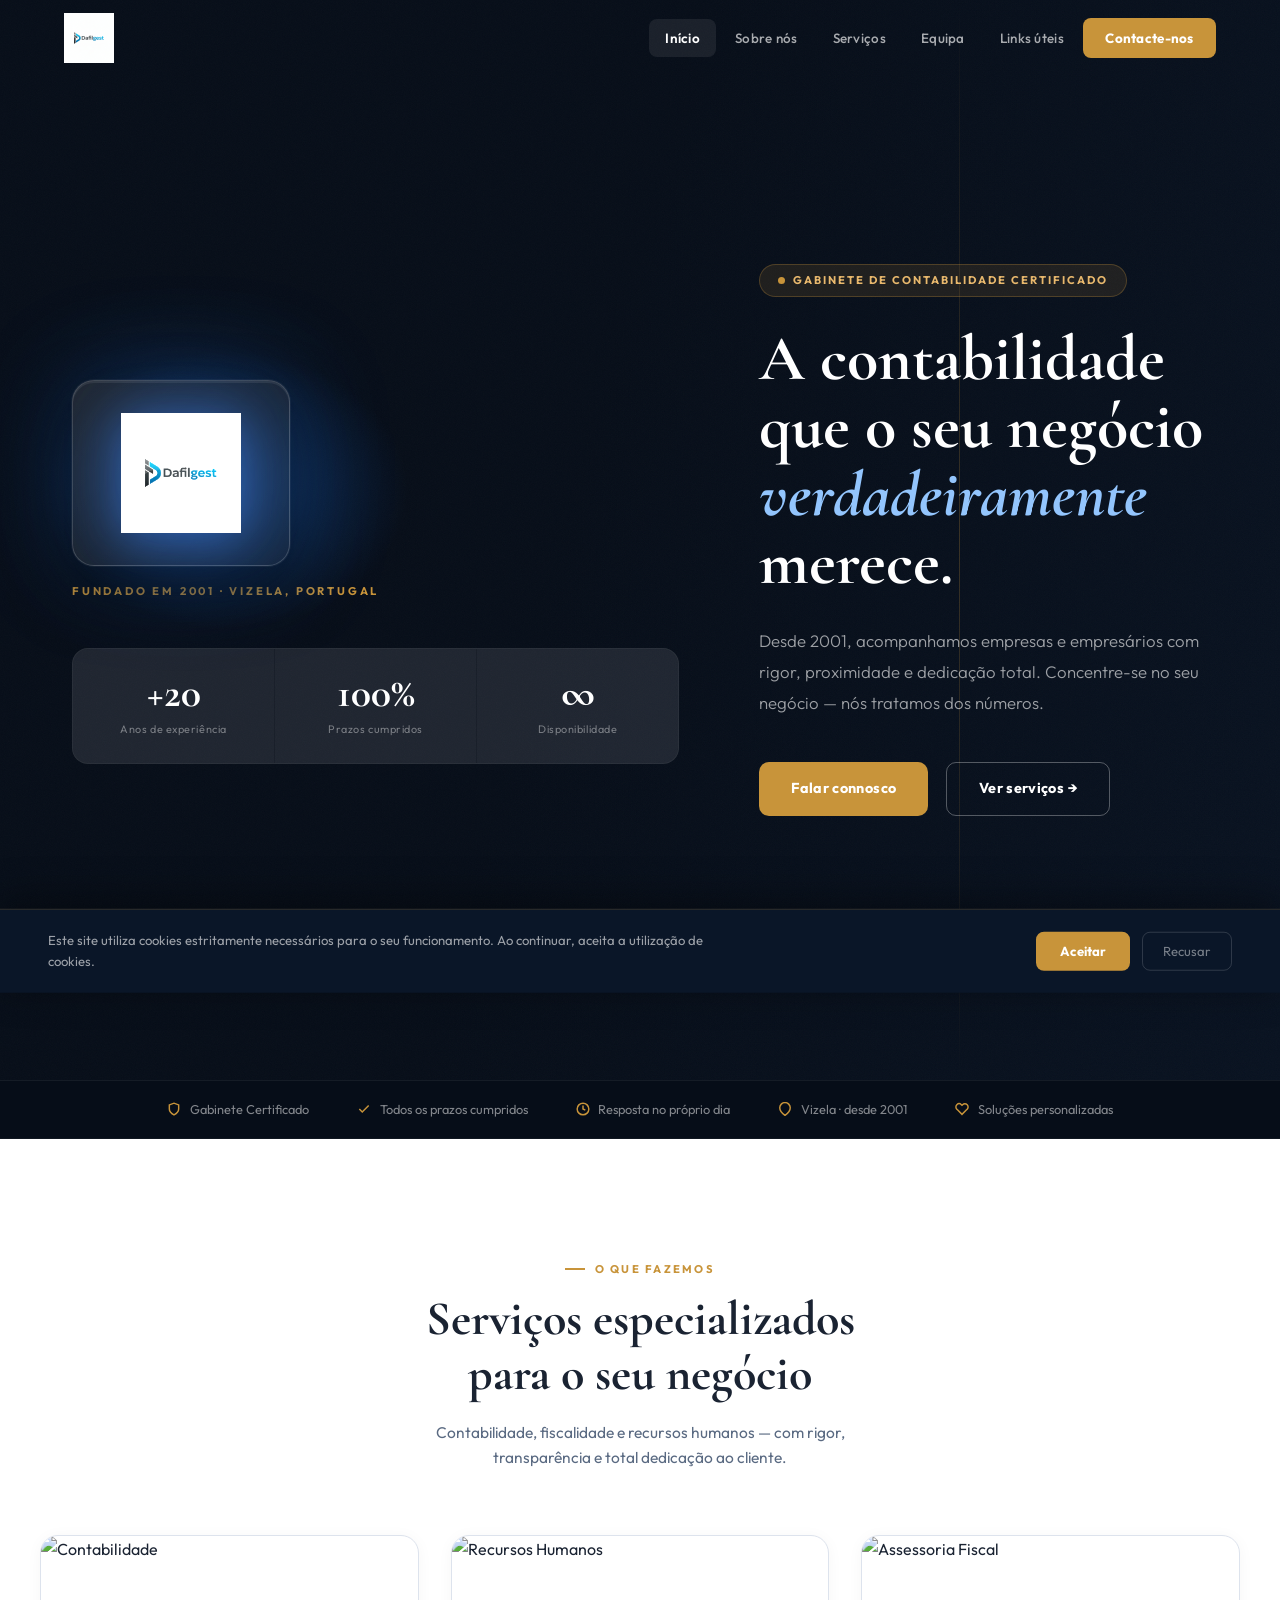
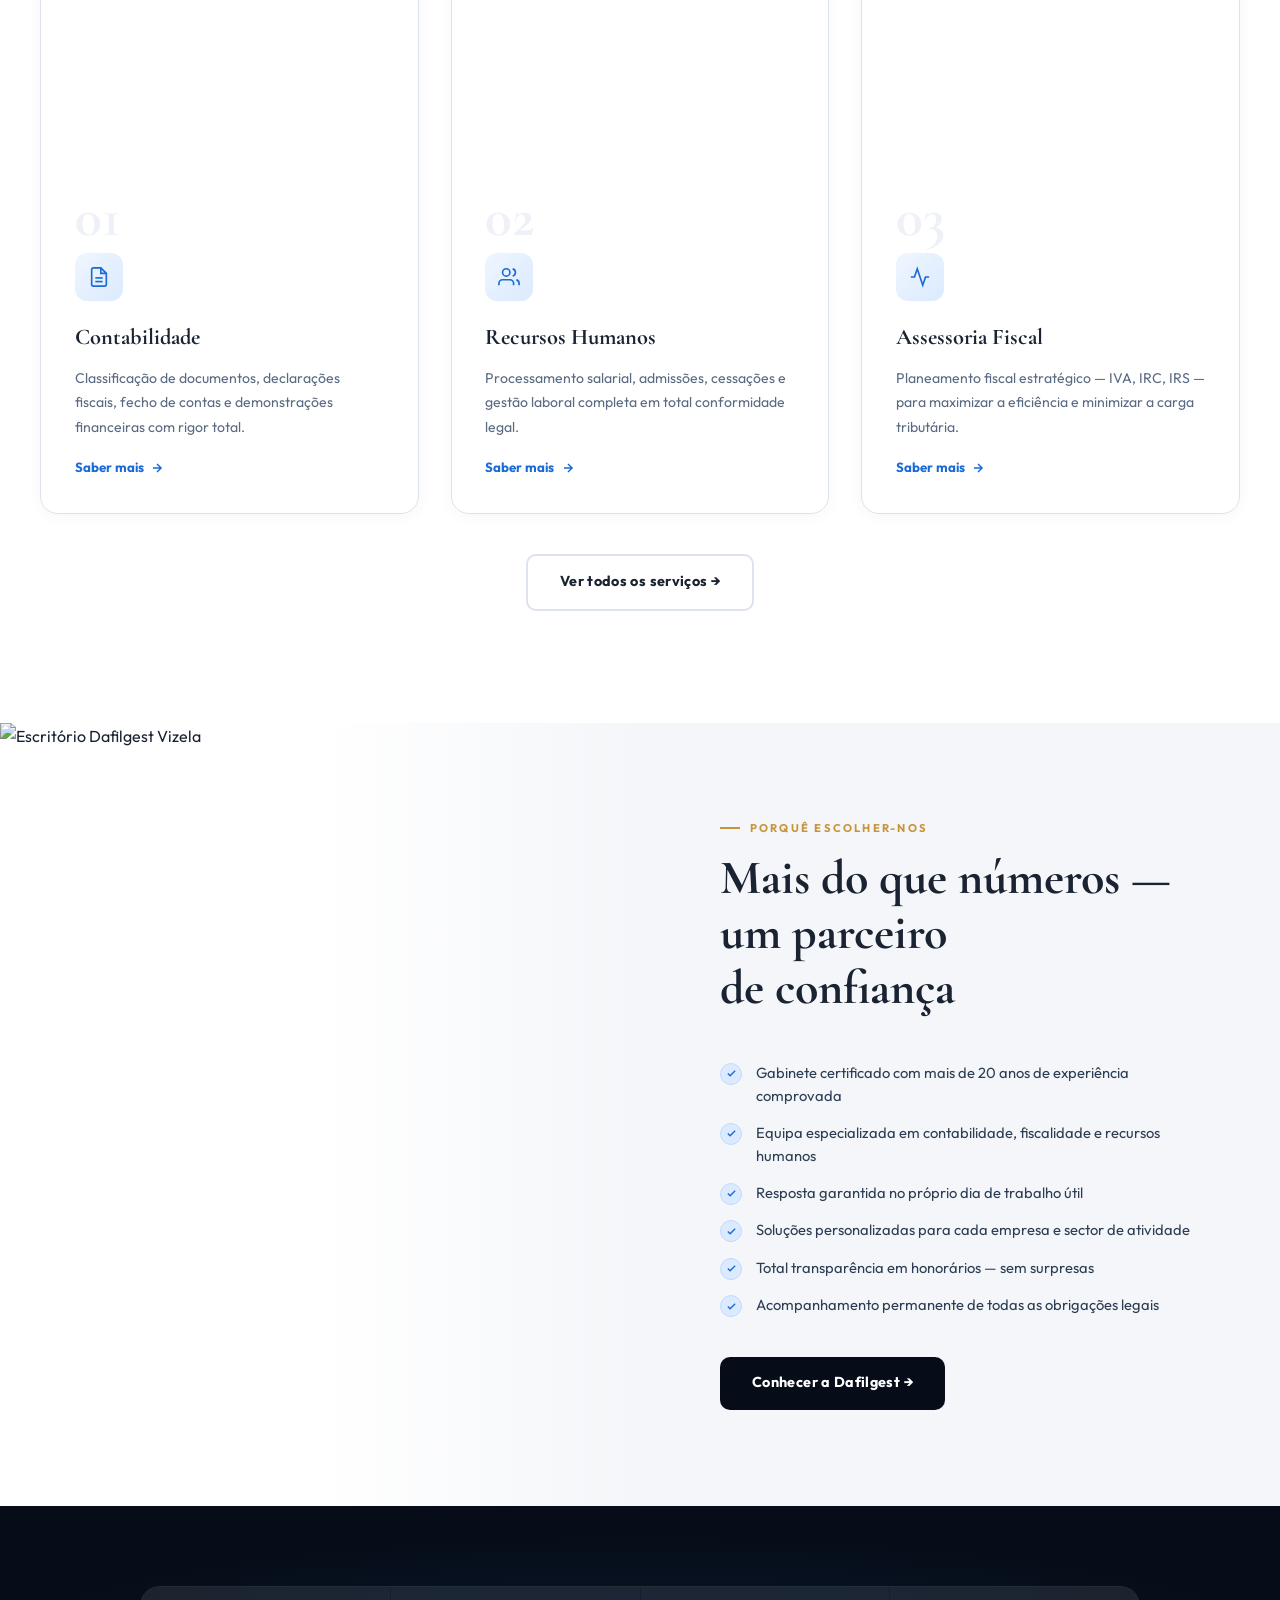
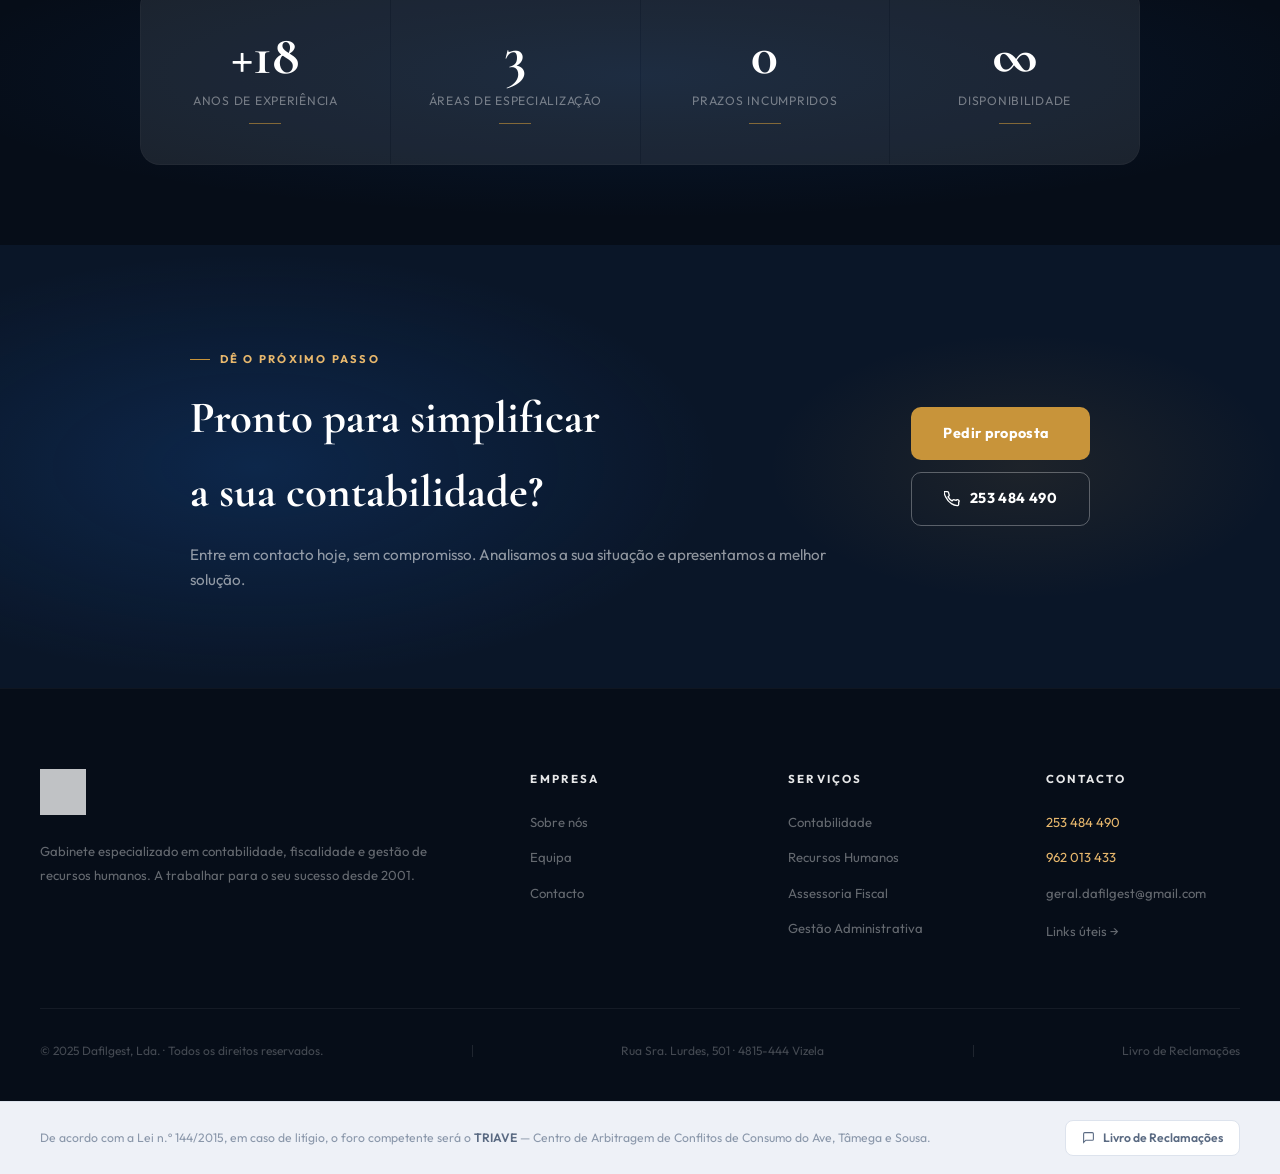
==== index.html @ 74a95c30 "Add files via upload" ====
<!DOCTYPE html>
<html lang="pt">
<head>
  <meta charset="UTF-8"><meta name="viewport" content="width=device-width,initial-scale=1"><title>Dafilgest — Contabilidade & Gestão · Vizela</title><link rel="preconnect" href="https://fonts.googleapis.com"><link href="https://fonts.googleapis.com/css2?family=Cormorant+Garamond:ital,wght@0,500;0,600;0,700;1,500;1,600&family=Outfit:wght@300;400;500;600;700&display=swap" rel="stylesheet"><link rel="stylesheet" href="shared.css">
  <style>
  /* ── HERO FULLSCREEN ── */
  .hero {
    min-height: 100vh;
    position: relative;
    display: flex;
    align-items: center;
    overflow: hidden;
  }
  .hero-bg {
    position: absolute; inset: 0;
    background: url('https://images.unsplash.com/photo-1554224154-26032ffc0d07?w=1600&q=90&fit=crop') center/cover no-repeat;
    transform: scale(1.06);
    animation: bgZoom 20s ease-in-out infinite alternate;
  }
  @keyframes bgZoom { from { transform: scale(1.06); } to { transform: scale(1); } }
  .hero-overlay {
    position: absolute; inset: 0;
    background:
      linear-gradient(105deg, rgba(6,13,24,.97) 0%, rgba(6,13,24,.85) 45%, rgba(10,22,40,.5) 100%);
  }
  .hero-grain {
    position: absolute; inset: 0; opacity: .03;
    background-image: url("data:image/svg+xml,%3Csvg viewBox='0 0 256 256' xmlns='http://www.w3.org/2000/svg'%3E%3Cfilter id='n'%3E%3CfeTurbulence type='fractalNoise' baseFrequency='0.9' numOctaves='4' stitchTiles='stitch'/%3E%3C/filter%3E%3Crect width='100%25' height='100%25' filter='url(%23n)'/%3E%3C/svg%3E");
    background-size: 200px;
    pointer-events: none;
  }
  /* Linha dourada diagonal decorativa */
  .hero-deco {
    position: absolute;
    top: 0; right: 25%;
    width: 1px; height: 100%;
    background: linear-gradient(to bottom, transparent, rgba(200,148,58,.25), transparent);
    pointer-events: none;
  }
  .hero-inner {
    position: relative; z-index: 2;
    max-width: 1200px; margin: 0 auto; width: 100%;
    padding: 10rem 2rem 6rem;
    display: grid; grid-template-columns: 1.15fr 0.85fr; gap: 5rem; align-items: center;
  }
  /* ── LOGO HERO — destaque total ── */
  .logo-stage {
    margin-bottom: 3rem;
    position: relative; display: inline-block;
  }
  .logo-glow {
    position: absolute; inset: -30px;
    background: radial-gradient(ellipse, rgba(26,107,214,.35) 0%, transparent 70%);
    pointer-events: none;
    animation: glowPulse 4s ease-in-out infinite;
  }
  @keyframes glowPulse {
    0%,100% { opacity: .7; transform: scale(1); }
    50% { opacity: 1; transform: scale(1.05); }
  }
  .logo-frame {
    position: relative; z-index: 1;
    display: inline-flex; align-items: center; justify-content: center;
    background: linear-gradient(135deg, rgba(255,255,255,.1), rgba(255,255,255,.04));
    border: 1px solid rgba(255,255,255,.18);
    border-radius: 22px;
    padding: 2rem 3rem;
    backdrop-filter: blur(16px);
    box-shadow:
      0 2px 0 rgba(255,255,255,.08) inset,
      0 0 0 1px rgba(255,255,255,.05),
      0 24px 60px rgba(0,0,0,.5),
      0 0 100px rgba(26,107,214,.3);
    transition: transform .5s ease, box-shadow .5s ease;
  }
  .logo-frame:hover {
    transform: translateY(-5px) scale(1.02);
    box-shadow:
      0 2px 0 rgba(255,255,255,.12) inset,
      0 32px 80px rgba(0,0,0,.6),
      0 0 140px rgba(26,107,214,.45);
  }
  .logo-frame img {
    height: 120px; width: auto; display: block;
    filter: drop-shadow(0 6px 24px rgba(59,130,246,.5)) drop-shadow(0 0 60px rgba(59,130,246,.25)) brightness(1.05);
  }
  .hero-year {
    display: block; font-size: .7rem; font-weight: 700; letter-spacing: .25em;
    text-transform: uppercase; color: var(--gold); margin-top: 1rem; text-align: center;
  }
  /* ── TEXTO HERO ── */
  .hero-tag {
    display: inline-flex; align-items: center; gap: .5rem;
    background: rgba(200,148,58,.12); border: 1px solid rgba(200,148,58,.28);
    padding: .4rem 1.1rem; border-radius: 50px; margin-bottom: 1.75rem;
    font-size: .7rem; font-weight: 700; letter-spacing: .18em; text-transform: uppercase;
    color: var(--gold-lt);
  }
  .hero-tag::before { content:''; width:7px; height:7px; border-radius:50%; background:var(--gold); animation: dot 2.5s ease-in-out infinite; }
  @keyframes dot { 0%,100%{opacity:1;transform:scale(1)} 50%{opacity:.3;transform:scale(.7)} }
  .hero h1 {
    font-family: 'Cormorant Garamond', serif;
    font-size: clamp(2.8rem, 5vw, 4.8rem);
    font-weight: 700; line-height: 1.06;
    color: #fff; margin-bottom: 1.75rem;
  }
  .hero h1 em { font-style: italic; color: #93c5fd; }
  .hero-p {
    color: rgba(255,255,255,.6); font-size: 1.05rem;
    line-height: 1.85; max-width: 460px;
    margin-bottom: 2.75rem; font-weight: 300;
  }
  .hero-btns { display: flex; gap: 1.1rem; flex-wrap: wrap; margin-bottom: 4rem; }
  /* ── KPIs ── */
  .kpis {
    display: grid; grid-template-columns: repeat(3,1fr);
    gap: 1px; background: rgba(255,255,255,.07);
    border-radius: 16px; overflow: hidden;
    border: 1px solid rgba(255,255,255,.07);
  }
  .kpi {
    background: rgba(255,255,255,.03);
    padding: 1.5rem 1rem; text-align: center;
    transition: background .3s;
  }
  .kpi:hover { background: rgba(255,255,255,.07); }
  .kpi-n {
    font-family: 'Cormorant Garamond', serif;
    font-size: 2.6rem; font-weight: 700; color: #fff;
    line-height: 1; display: block;
  }
  .kpi-l { font-size: .68rem; color: rgba(255,255,255,.4); margin-top: .4rem; letter-spacing: .05em; }
  /* ── TRUST BAR ── */
  .trust {
    background: rgba(255,255,255,.03);
    border-top: 1px solid rgba(255,255,255,.06);
    border-bottom: 1px solid rgba(255,255,255,.04);
    padding: 1.1rem 2rem;
    position: relative; z-index: 2;
  }
  .trust-w {
    max-width: 1200px; margin: 0 auto;
    display: flex; align-items: center; justify-content: center;
    gap: 3rem; flex-wrap: wrap;
  }
  .ti { display: flex; align-items: center; gap: .55rem; color: rgba(255,255,255,.5); font-size: .8rem; }
  .ti svg { color: var(--gold); flex-shrink: 0; }
  /* ── SECÇÃO SERVIÇOS ── */
  .sv-grid {
    display: grid; grid-template-columns: repeat(3,1fr); gap: 2rem;
  }
  .sv-card {
    border-radius: 18px; overflow: hidden;
    background: #fff;
    border: 1.5px solid var(--border);
    box-shadow: 0 2px 16px rgba(0,0,0,.04);
    transition: all .4s cubic-bezier(.16,1,.3,1);
    cursor: pointer;
    position: relative;
  }
  .sv-card::after {
    content: '';
    position: absolute; bottom: 0; left: 0; right: 0; height: 3px;
    background: linear-gradient(90deg, var(--gold), var(--accent));
    transform: scaleX(0); transform-origin: left;
    transition: transform .4s ease;
  }
  .sv-card:hover { box-shadow: 0 20px 60px rgba(10,22,40,.14); transform: translateY(-8px); border-color: rgba(26,107,214,.2); }
  .sv-card:hover::after { transform: scaleX(1); }
  .sv-img { width: 100%; height: 220px; object-fit: cover; display: block; transition: transform .6s ease; }
  .sv-card:hover .sv-img { transform: scale(1.05); }
  .sv-body { padding: 2.1rem; }
  .sv-num { font-family: 'Cormorant Garamond', serif; font-size: 3.5rem; color: #eef1f7; font-weight: 700; line-height: 1; margin-bottom: .5rem; }
  .sv-ic { width: 48px; height: 48px; border-radius: 12px; background: linear-gradient(135deg, #eff6ff, #dbeafe); display: flex; align-items: center; justify-content: center; color: var(--accent); margin-bottom: 1.1rem; }
  .sv-t { font-family: 'Cormorant Garamond', serif; font-size: 1.4rem; font-weight: 700; color: var(--text); margin-bottom: .6rem; }
  .sv-d { font-size: .88rem; color: var(--steel); line-height: 1.75; }
  .sv-lk { display: inline-flex; align-items: center; gap: .4rem; margin-top: 1.1rem; color: var(--accent); font-size: .83rem; font-weight: 700; text-decoration: none; transition: gap .2s; }
  .sv-lk:hover { gap: .8rem; }
  /* ── SPLIT EDITORIAL ── */
  .ed-split { display: grid; grid-template-columns: 1fr 1fr; min-height: 600px; }
  .ed-img { position: relative; overflow: hidden; }
  .ed-img img { width: 100%; height: 100%; object-fit: cover; display: block; }
  .ed-img-overlay { position: absolute; inset: 0; background: linear-gradient(to right, transparent 50%, var(--off)); }
  .ed-txt { background: var(--off); display: flex; flex-direction: column; justify-content: center; padding: 6rem 5rem; }
  .checklist { list-style: none; display: flex; flex-direction: column; gap: .9rem; margin: 1.75rem 0 2.5rem; }
  .checklist li { display: flex; align-items: flex-start; gap: .85rem; font-size: .92rem; color: #2d3e54; line-height: 1.55; }
  .checklist li::before {
    content: ''; flex-shrink: 0; width: 22px; height: 22px; margin-top: 1px;
    border-radius: 50%;
    background: #dbeafe url("data:image/svg+xml,%3Csvg xmlns='http://www.w3.org/2000/svg' width='11' height='11' viewBox='0 0 24 24' fill='none' stroke='%231a6bd6' stroke-width='3'%3E%3Cpolyline points='20 6 9 17 4 12'/%3E%3C/svg%3E") no-repeat center;
    border: 1.5px solid #bfdbfe;
  }
  /* ── STATS OSCURO ── */
  .stats-s { background: var(--deep); padding: 5rem 2rem; position: relative; overflow: hidden; }
  .stats-s::before {
    content: ''; position: absolute; inset: 0;
    background: radial-gradient(ellipse 80% 60% at 50% 50%, rgba(26,107,214,.12) 0%, transparent 70%);
  }
  .stats-g {
    display: grid; grid-template-columns: repeat(4,1fr);
    gap: 1px; background: rgba(255,255,255,.06);
    border: 1px solid rgba(255,255,255,.06);
    border-radius: 20px; overflow: hidden;
    max-width: 1000px; margin: 0 auto;
    position: relative; z-index: 1;
  }
  .stat-b {
    background: rgba(255,255,255,.03);
    padding: 2.5rem 1.5rem; text-align: center;
    transition: background .3s;
  }
  .stat-b:hover { background: rgba(255,255,255,.07); }
  .stat-n {
    font-family: 'Cormorant Garamond', serif;
    font-size: 3.5rem; font-weight: 700; color: #fff;
    line-height: 1; display: block; margin-bottom: .5rem;
  }
  .stat-l { font-size: .76rem; color: rgba(255,255,255,.4); letter-spacing: .06em; text-transform: uppercase; }
  .stat-d { width: 32px; height: 1.5px; background: var(--gold); margin: .75rem auto 0; opacity: .6; }
  /* ── CTA FINAL ── */
  .cta-final { background: var(--navy); padding: 6rem 2rem; position: relative; overflow: hidden; }
  .cta-final::before {
    content: ''; position: absolute; inset: 0;
    background:
      radial-gradient(ellipse 60% 80% at 20% 50%, rgba(26,107,214,.2) 0%, transparent 60%),
      radial-gradient(ellipse 40% 60% at 80% 50%, rgba(200,148,58,.1) 0%, transparent 50%);
  }
  .cta-inner {
    max-width: 900px; margin: 0 auto; position: relative; z-index: 1;
    display: grid; grid-template-columns: 1fr auto; gap: 4rem; align-items: center;
  }
  .cta-inner h2 {
    font-family: 'Cormorant Garamond', serif;
    font-size: clamp(1.8rem, 3.5vw, 2.8rem); font-weight: 700; color: #fff; margin-bottom: .75rem;
  }
  .cta-inner p { color: rgba(255,255,255,.55); font-size: .95rem; }
  .cta-btns { display: flex; flex-direction: column; gap: .75rem; flex-shrink: 0; }

  @media(max-width:960px) {
    .hero-inner { grid-template-columns: 1fr; gap: 3rem; padding: 9rem 1.5rem 5rem; }
    .hero-right-col { display: none; }
    .sv-grid { grid-template-columns: 1fr; }
    .ed-split { grid-template-columns: 1fr; }
    .ed-img { height: 320px; }
    .ed-img-overlay { display: none; }
    .ed-txt { padding: 4rem 2rem; }
    .stats-g { grid-template-columns: repeat(2,1fr); }
    .cta-inner { grid-template-columns: 1fr; gap: 2.5rem; text-align: center; }
    .cta-btns { flex-direction: row; justify-content: center; }
    .trust-w { gap: 1.5rem; }
  }
  </style>
</head>
<body>
<nav id="nav">
  <a href="index.html" class="nl"><img src="[data-uri]" alt="Dafilgest"></a>
  <ul class="nm">
    <li><a href="index.html">Início</a></li>
    <li><a href="sobre.html">Sobre nós</a></li>
    <li><a href="servicos.html">Serviços</a></li>
    <li><a href="equipa.html">Equipa</a></li>
    <li><a href="links.html">Links úteis</a></li>
    <li><a href="contacto.html" class="ncta">Contacte-nos</a></li>
  </ul>
  <button class="burger" id="mb" aria-label="Menu"><span></span><span></span><span></span></button>
</nav>
<div class="mob" id="mob">
  <a href="index.html">Início</a><a href="sobre.html">Sobre nós</a>
  <a href="servicos.html">Serviços</a><a href="equipa.html">Equipa</a>
  <a href="links.html">Links úteis</a><a href="contacto.html">Contacte-nos</a>
</div>

<!-- HERO -->
<section class="hero" style="background:var(--deep);">
  <div class="hero-bg"></div>
  <div class="hero-overlay"></div>
  <div class="hero-grain"></div>
  <div class="hero-deco"></div>
  <div class="hero-inner">
    <!-- ESQUERDA: LOGO + KPIs -->
    <div>
      <div class="logo-stage">
        <div class="logo-glow"></div>
        <div class="logo-frame">
          <img src="[data-uri]" alt="Dafilgest — Contabilidade & Gestão">
        </div>
        <span class="hero-year">Fundado em 2001 · Vizela, Portugal</span>
      </div>
      <div class="kpis rv">
        <div class="kpi">
          <span class="kpi-n count" data-target="20" data-prefix="+" data-suffix="">+20</span>
          <div class="kpi-l">Anos de experiência</div>
        </div>
        <div class="kpi">
          <span class="kpi-n">100%</span>
          <div class="kpi-l">Prazos cumpridos</div>
        </div>
        <div class="kpi">
          <span class="kpi-n">∞</span>
          <div class="kpi-l">Disponibilidade</div>
        </div>
      </div>
    </div>
    <!-- DIREITA: HEADLINE + CTA -->
    <div class="hero-right-col">
      <div class="hero-tag">Gabinete de Contabilidade Certificado</div>
      <h1>A contabilidade<br>que o seu negócio<br><em>verdadeiramente</em><br>merece.</h1>
      <p class="hero-p">Desde 2001, acompanhamos empresas e empresários com rigor, proximidade e dedicação total. Concentre-se no seu negócio — nós tratamos dos números.</p>
      <div class="hero-btns">
        <a href="contacto.html" class="btn btn-gold">Falar connosco</a>
        <a href="servicos.html" class="btn btn-ghost-w">Ver serviços →</a>
      </div>
    </div>
  </div>
</section>

<!-- TRUST BAR (fundo escuro, continua do hero) -->
<div style="background:var(--deep);" class="trust">
  <div class="trust-w">
    <div class="ti"><svg width="14" height="14" viewBox="0 0 24 24" fill="none" stroke="currentColor" stroke-width="2.5"><path d="M12 22s8-4 8-10V5l-8-3-8 3v7c0 6 8 10 8 10z"/></svg>Gabinete Certificado</div>
    <div class="ti"><svg width="14" height="14" viewBox="0 0 24 24" fill="none" stroke="currentColor" stroke-width="2.5"><polyline points="20 6 9 17 4 12"/></svg>Todos os prazos cumpridos</div>
    <div class="ti"><svg width="14" height="14" viewBox="0 0 24 24" fill="none" stroke="currentColor" stroke-width="2.5"><circle cx="12" cy="12" r="10"/><polyline points="12 6 12 12 16 14"/></svg>Resposta no próprio dia</div>
    <div class="ti"><svg width="14" height="14" viewBox="0 0 24 24" fill="none" stroke="currentColor" stroke-width="2.5"><path d="M21 10c0 7-9 13-9 13s-9-6-9-13a9 9 0 0118 0z"/></svg>Vizela · desde 2001</div>
    <div class="ti"><svg width="14" height="14" viewBox="0 0 24 24" fill="none" stroke="currentColor" stroke-width="2.5"><path d="M20.84 4.61a5.5 5.5 0 00-7.78 0L12 5.67l-1.06-1.06a5.5 5.5 0 00-7.78 7.78l1.06 1.06L12 21.23l7.78-7.78 1.06-1.06a5.5 5.5 0 000-7.78z"/></svg>Soluções personalizadas</div>
  </div>
</div>

<!-- SERVIÇOS -->
<section style="background:#fff; padding: 7rem 2rem;">
  <div class="wrap">
    <div style="text-align:center; margin-bottom:4rem;" class="rv">
      <div class="lbl" style="justify-content:center;">O que fazemos</div>
      <h2 class="ht" style="text-align:center;">Serviços especializados<br>para o seu negócio</h2>
      <p style="color:var(--steel);max-width:480px;margin:.75rem auto 0;font-size:.97rem;">Contabilidade, fiscalidade e recursos humanos — com rigor, transparência e total dedicação ao cliente.</p>
    </div>
    <div class="sv-grid">
      <div class="sv-card rv">
        <img src="https://images.unsplash.com/photo-1450101499163-c8848c66ca85?w=900&q=85&fit=crop" alt="Contabilidade" class="sv-img" loading="lazy">
        <div class="sv-body">
          <div class="sv-num">01</div>
          <div class="sv-ic"><svg width="22" height="22" viewBox="0 0 24 24" fill="none" stroke="currentColor" stroke-width="1.8"><path d="M14 2H6a2 2 0 00-2 2v16a2 2 0 002 2h12a2 2 0 002-2V8z"/><polyline points="14 2 14 8 20 8"/><line x1="16" y1="13" x2="8" y2="13"/><line x1="16" y1="17" x2="8" y2="17"/></svg></div>
          <div class="sv-t">Contabilidade</div>
          <p class="sv-d">Classificação de documentos, declarações fiscais, fecho de contas e demonstrações financeiras com rigor total.</p>
          <a href="servicos.html#cont" class="sv-lk">Saber mais <svg width="14" height="14" viewBox="0 0 24 24" fill="none" stroke="currentColor" stroke-width="2.5"><path d="M5 12h14M12 5l7 7-7 7"/></svg></a>
        </div>
      </div>
      <div class="sv-card rv d1">
        <img src="https://images.unsplash.com/photo-1568992688065-536aad8a12f6?w=900&q=85&fit=crop" alt="Recursos Humanos" class="sv-img" loading="lazy">
        <div class="sv-body">
          <div class="sv-num">02</div>
          <div class="sv-ic"><svg width="22" height="22" viewBox="0 0 24 24" fill="none" stroke="currentColor" stroke-width="1.8"><path d="M17 21v-2a4 4 0 00-4-4H5a4 4 0 00-4 4v2"/><circle cx="9" cy="7" r="4"/><path d="M23 21v-2a4 4 0 00-3-3.87M16 3.13a4 4 0 010 7.75"/></svg></div>
          <div class="sv-t">Recursos Humanos</div>
          <p class="sv-d">Processamento salarial, admissões, cessações e gestão laboral completa em total conformidade legal.</p>
          <a href="servicos.html#rh" class="sv-lk">Saber mais <svg width="14" height="14" viewBox="0 0 24 24" fill="none" stroke="currentColor" stroke-width="2.5"><path d="M5 12h14M12 5l7 7-7 7"/></svg></a>
        </div>
      </div>
      <div class="sv-card rv d2">
        <img src="https://images.unsplash.com/photo-1460925895917-afdab827c52f?w=900&q=85&fit=crop" alt="Assessoria Fiscal" class="sv-img" loading="lazy">
        <div class="sv-body">
          <div class="sv-num">03</div>
          <div class="sv-ic"><svg width="22" height="22" viewBox="0 0 24 24" fill="none" stroke="currentColor" stroke-width="1.8"><polyline points="22 12 18 12 15 21 9 3 6 12 2 12"/></svg></div>
          <div class="sv-t">Assessoria Fiscal</div>
          <p class="sv-d">Planeamento fiscal estratégico — IVA, IRC, IRS — para maximizar a eficiência e minimizar a carga tributária.</p>
          <a href="servicos.html#fisc" class="sv-lk">Saber mais <svg width="14" height="14" viewBox="0 0 24 24" fill="none" stroke="currentColor" stroke-width="2.5"><path d="M5 12h14M12 5l7 7-7 7"/></svg></a>
        </div>
      </div>
    </div>
    <div style="text-align:center;margin-top:2.5rem;" class="rv">
      <a href="servicos.html" class="btn btn-outline">Ver todos os serviços →</a>
    </div>
  </div>
</section>

<!-- SPLIT EDITORIAL -->
<section style="padding:0;">
  <div class="ed-split">
    <div class="ed-img rv">
      <img src="https://images.unsplash.com/photo-1518455027359-f3f8164ba6bd?w=1400&q=90&fit=crop" alt="Escritório Dafilgest Vizela" loading="lazy">
      <div class="ed-img-overlay"></div>
    </div>
    <div class="ed-txt">
      <div class="lbl rv">Porquê escolher-nos</div>
      <h2 class="ht rv">Mais do que números —<br>um parceiro<br>de confiança</h2>
      <ul class="checklist rv d1">
        <li>Gabinete certificado com mais de 20 anos de experiência comprovada</li>
        <li>Equipa especializada em contabilidade, fiscalidade e recursos humanos</li>
        <li>Resposta garantida no próprio dia de trabalho útil</li>
        <li>Soluções personalizadas para cada empresa e sector de atividade</li>
        <li>Total transparência em honorários — sem surpresas</li>
        <li>Acompanhamento permanente de todas as obrigações legais</li>
      </ul>
      <div class="rv d2">
        <a href="sobre.html" class="btn btn-deep">Conhecer a Dafilgest →</a>
      </div>
    </div>
  </div>
</section>

<!-- STATS ESCURAS -->
<div class="stats-s">
  <div class="stats-g">
    <div class="stat-b rv">
      <span class="stat-n count" data-target="20" data-prefix="+" data-suffix="">+20</span>
      <div class="stat-l">Anos de experiência</div>
      <div class="stat-d"></div>
    </div>
    <div class="stat-b rv d1">
      <span class="stat-n">3</span>
      <div class="stat-l">Áreas de especialização</div>
      <div class="stat-d"></div>
    </div>
    <div class="stat-b rv d2">
      <span class="stat-n">0</span>
      <div class="stat-l">Prazos incumpridos</div>
      <div class="stat-d"></div>
    </div>
    <div class="stat-b rv d3">
      <span class="stat-n">∞</span>
      <div class="stat-l">Disponibilidade</div>
      <div class="stat-d"></div>
    </div>
  </div>
</div>

<!-- CTA FINAL -->
<div class="cta-final">
  <div class="cta-inner rv">
    <div>
      <div class="lbl" style="color:var(--gold-lt);">Dê o próximo passo</div>
      <h2>Pronto para simplificar<br>a sua contabilidade?</h2>
      <p>Entre em contacto hoje, sem compromisso. Analisamos a sua situação e apresentamos a melhor solução.</p>
    </div>
    <div class="cta-btns">
      <a href="contacto.html" class="btn btn-gold">Pedir proposta</a>
      <a href="tel:253484490" class="btn btn-ghost-w">
        <svg width="16" height="16" viewBox="0 0 24 24" fill="none" stroke="currentColor" stroke-width="2"><path d="M22 16.92v3a2 2 0 01-2.18 2 19.79 19.79 0 01-8.63-3.07A19.5 19.5 0 013.07 9.81a19.79 19.79 0 01-3.07-8.6A2 2 0 012 1h3a2 2 0 012 1.72c.127.96.361 1.903.7 2.81a2 2 0 01-.45 2.11L6.09 8.91a16 16 0 006 6l1.27-1.27a2 2 0 012.11-.45c.907.339 1.85.573 2.81.7A2 2 0 0122 16.92z"/></svg>
        253 484 490
      </a>
    </div>
  </div>
</div>

<footer>
  <div class="fi">
    <div class="fg">
      <div>
        <img src="[data-uri]" alt="Dafilgest" class="flogo">
        <p class="fdesc">Gabinete especializado em contabilidade, fiscalidade e gestão de recursos humanos. A trabalhar para o seu sucesso desde 2001.</p>
      </div>
      <div><h4>Empresa</h4><ul>
        <li><a href="sobre.html">Sobre nós</a></li>
        <li><a href="equipa.html">Equipa</a></li>
        <li><a href="contacto.html">Contacto</a></li>
      </ul></div>
      <div><h4>Serviços</h4><ul>
        <li><a href="servicos.html#cont">Contabilidade</a></li>
        <li><a href="servicos.html#rh">Recursos Humanos</a></li>
        <li><a href="servicos.html#fisc">Assessoria Fiscal</a></li>
        <li><a href="servicos.html#adm">Gestão Administrativa</a></li>
      </ul></div>
      <div><h4>Contacto</h4><ul>
        <li><a href="tel:253484490" class="fg-gold">253 484 490</a></li>
        <li><a href="tel:962013433" class="fg-gold">962 013 433</a></li>
        <li><a href="mailto:geral.dafilgest@gmail.com">geral.dafilgest@gmail.com</a></li>
        <li style="margin-top:.75rem;"><a href="links.html">Links úteis →</a></li>
      </ul></div>
    </div>
    <div class="fbot">
      <span>© 2025 Dafilgest, Lda. · Todos os direitos reservados.</span>
      <div class="fbar"></div>
      <span>Rua Sra. Lurdes, 501 · 4815-444 Vizela</span>
      <div class="fbar"></div>
      <a href="https://www.livroreclamacoes.pt" target="_blank">Livro de Reclamações</a>
    </div>
  </div>
</footer>
<div class="legal-strip">
  <div class="legal-strip-in">
    <p>De acordo com a Lei n.º 144/2015, em caso de litígio, o foro competente será o <a href="https://www.triave.pt" target="_blank">TRIAVE</a> — Centro de Arbitragem de Conflitos de Consumo do Ave, Tâmega e Sousa.</p>
    <a href="https://www.livroreclamacoes.pt" target="_blank" class="lr-btn">
      <svg width="13" height="13" viewBox="0 0 24 24" fill="none" stroke="currentColor" stroke-width="2"><path d="M21 15a2 2 0 01-2 2H7l-4 4V5a2 2 0 012-2h14a2 2 0 012 2z"/></svg>
      Livro de Reclamações
    </a>
  </div>
</div>
<div id="ck" class="gone">
  <p class="ck-txt">Este site utiliza cookies estritamente necessários para o seu funcionamento. Ao continuar, aceita a utilização de cookies.</p>
  <div class="ck-btns">
    <button class="ck-ok" id="ckok">Aceitar</button>
    <button class="ck-no" id="ckno">Recusar</button>
  </div>
</div>
<script src="shared.js"></script>
</body>
</html>
---- shared.css ----
*, *::before, *::after { margin: 0; padding: 0; box-sizing: border-box; }

:root {
  --deep:    #060d18;
  --navy:    #0a1628;
  --blue:    #0f3460;
  --accent:  #1a6bd6;
  --gold:    #c8943a;
  --gold-lt: #e8b86d;
  --white:   #ffffff;
  --off:     #f4f6f9;
  --mist:    #eef1f7;
  --steel:   #5a6a82;
  --border:  #dde3ed;
  --text:    #1a2332;
}

html { scroll-behavior: smooth; }

body {
  font-family: 'Outfit', sans-serif;
  color: var(--text);
  background: var(--white);
  line-height: 1.65;
  -webkit-font-smoothing: antialiased;
}

/* ─── NAVBAR ─── */
nav {
  position: fixed; top: 0; left: 0; right: 0; z-index: 400;
  height: 76px;
  display: flex; align-items: center; justify-content: space-between;
  padding: 0 4rem;
  background: transparent;
  transition: all .4s ease;
}
nav.solid {
  background: rgba(6,13,24,.97);
  backdrop-filter: blur(24px);
  box-shadow: 0 1px 0 rgba(255,255,255,.05);
}
.nl img { height: 50px; width: auto; display: block; transition: filter .3s; }
.nm { display: flex; gap: .2rem; list-style: none; align-items: center; }
.nm a {
  display: block; padding: .5rem 1rem;
  color: rgba(255,255,255,.65); font-size: .84rem; font-weight: 500;
  text-decoration: none; border-radius: 8px;
  letter-spacing: .02em;
  transition: all .2s;
}
.nm a:hover, .nm a.active { color: #fff; background: rgba(255,255,255,.08); }
.nm a.active { font-weight: 600; }
.nm .ncta {
  background: var(--gold) !important; color: #fff !important;
  font-weight: 700 !important; padding: .55rem 1.4rem !important;
  border-radius: 8px !important;
}
.nm .ncta:hover { background: var(--gold-lt) !important; }

.burger { display: none; flex-direction: column; gap: 5px; cursor: pointer; background: none; border: none; padding: 6px; }
.burger span { display: block; width: 26px; height: 2px; background: #fff; transition: all .3s; border-radius: 2px; }
.burger.open span:nth-child(1) { transform: rotate(45deg) translate(5px,5px); }
.burger.open span:nth-child(2) { opacity: 0; }
.burger.open span:nth-child(3) { transform: rotate(-45deg) translate(5px,-5px); }
.mob {
  display: none; position: fixed; inset: 76px 0 0 0;
  background: var(--deep); z-index: 399; padding: 2rem;
  flex-direction: column; gap: .5rem; overflow-y: auto;
}
.mob.open { display: flex; }
.mob a {
  padding: 1rem 1.25rem; color: rgba(255,255,255,.8);
  text-decoration: none; border-radius: 10px; font-size: 1rem;
  border-bottom: 1px solid rgba(255,255,255,.06);
  transition: all .2s;
}
.mob a:hover { color: #fff; background: rgba(255,255,255,.06); }

/* ─── PAGE HEADER ─── */
.ph {
  background: var(--deep);
  padding: 10rem 2rem 5.5rem;
  text-align: center; position: relative; overflow: hidden;
}
.ph::before {
  content: '';
  position: absolute; inset: 0;
  background:
    radial-gradient(ellipse 70% 80% at 15% 60%, rgba(26,107,214,.2) 0%, transparent 55%),
    radial-gradient(ellipse 50% 60% at 85% 30%, rgba(200,148,58,.1) 0%, transparent 50%);
}
.ph-line {
  position: absolute; bottom: 0; left: 0; right: 0; height: 1px;
  background: linear-gradient(90deg, transparent, rgba(200,148,58,.4), transparent);
}
.ph-tag {
  display: inline-flex; align-items: center; gap: .5rem;
  background: rgba(200,148,58,.12); border: 1px solid rgba(200,148,58,.3);
  padding: .38rem 1.1rem; border-radius: 50px;
  font-size: .7rem; font-weight: 700; letter-spacing: .18em; text-transform: uppercase;
  color: var(--gold-lt); margin-bottom: 1.5rem;
}
.ph h1 {
  font-family: 'Cormorant Garamond', serif;
  font-size: clamp(2.4rem, 5.5vw, 4rem); font-weight: 700;
  color: #fff; line-height: 1.08; margin-bottom: 1rem;
}
.ph p { max-width: 520px; margin: 0 auto; color: rgba(255,255,255,.55); font-size: 1rem; font-weight: 300; }

/* ─── LAYOUT ─── */
section { padding: 6.5rem 2rem; }
.wrap { max-width: 1200px; margin: 0 auto; }

.lbl {
  display: inline-flex; align-items: center; gap: .6rem;
  color: var(--gold); font-size: .7rem; font-weight: 700;
  letter-spacing: .2em; text-transform: uppercase; margin-bottom: .85rem;
}
.lbl::before { content: ''; width: 20px; height: 1.5px; background: var(--gold); display: block; }

h2.ht {
  font-family: 'Cormorant Garamond', serif;
  font-size: clamp(2rem, 4vw, 3rem); font-weight: 700;
  color: var(--text); line-height: 1.15; margin-bottom: 1.1rem;
}
h2.ht.wh { color: #fff; }

/* ─── BOTÕES ─── */
.btn {
  display: inline-flex; align-items: center; gap: .6rem;
  padding: .9rem 2rem; border-radius: 10px;
  font-family: 'Outfit', sans-serif; font-size: .9rem; font-weight: 700;
  text-decoration: none; transition: all .3s; cursor: pointer; border: none;
  letter-spacing: .025em;
}
.btn-gold { background: var(--gold); color: #fff; }
.btn-gold:hover { background: var(--gold-lt); transform: translateY(-2px); box-shadow: 0 10px 32px rgba(200,148,58,.4); }
.btn-deep { background: var(--deep); color: #fff; }
.btn-deep:hover { background: var(--blue); transform: translateY(-2px); box-shadow: 0 10px 32px rgba(10,22,40,.4); }
.btn-ghost-w { background: transparent; color: #fff; border: 1.5px solid rgba(255,255,255,.3); }
.btn-ghost-w:hover { background: rgba(255,255,255,.08); border-color: rgba(255,255,255,.6); }
.btn-outline { background: transparent; color: var(--text); border: 2px solid var(--border); }
.btn-outline:hover { border-color: var(--accent); color: var(--accent); }

/* ─── REVEAL ─── */
.rv { opacity: 0; transform: translateY(36px); transition: opacity .9s cubic-bezier(.16,1,.3,1), transform .9s cubic-bezier(.16,1,.3,1); }
.rv.vis { opacity: 1; transform: translateY(0); }
.d1 { transition-delay: .12s; } .d2 { transition-delay: .24s; }
.d3 { transition-delay: .36s; } .d4 { transition-delay: .48s; }

/* ─── FOOTER ─── */
footer {
  background: var(--deep); color: rgba(255,255,255,.5);
  padding: 5rem 2rem 2.5rem;
  border-top: 1px solid rgba(255,255,255,.04);
}
.fi { max-width: 1200px; margin: 0 auto; }
.fg { display: grid; grid-template-columns: 2.2fr 1fr 1fr 1fr; gap: 4rem; margin-bottom: 3.5rem; }
.flogo { height: 46px; filter: brightness(0) invert(1); opacity: .75; display: block; margin-bottom: 1.5rem; }
.fdesc { font-size: .82rem; line-height: 1.85; color: rgba(255,255,255,.38); }
.fg h4 { color: rgba(255,255,255,.9); font-size: .72rem; font-weight: 700; letter-spacing: .18em; text-transform: uppercase; margin-bottom: 1.25rem; }
.fg ul { list-style: none; }
.fg li { margin-bottom: .55rem; }
.fg a { color: rgba(255,255,255,.38); text-decoration: none; font-size: .82rem; transition: color .2s; }
.fg a:hover { color: rgba(255,255,255,.9); }
.fg-gold { color: var(--gold-lt) !important; }
.fbot {
  border-top: 1px solid rgba(255,255,255,.06); padding-top: 2rem;
  display: flex; justify-content: space-between; align-items: center;
  flex-wrap: wrap; gap: .75rem; font-size: .75rem; color: rgba(255,255,255,.25);
}
.fbot a { color: rgba(255,255,255,.25); text-decoration: none; }
.fbot a:hover { color: rgba(255,255,255,.6); }
.fbar { width: 1px; height: 12px; background: rgba(255,255,255,.1); }

/* ─── COOKIE BANNER ─── */
#ck {
  position: fixed; bottom: 0; left: 0; right: 0; z-index: 500;
  background: var(--navy);
  border-top: 1px solid rgba(200,148,58,.2);
  padding: 1.25rem 3rem;
  display: flex; align-items: center; justify-content: space-between; gap: 2rem; flex-wrap: wrap;
  box-shadow: 0 -8px 40px rgba(0,0,0,.4);
  transform: translateY(0); transition: transform .5s cubic-bezier(.16,1,.3,1);
}
#ck.gone { transform: translateY(110%); }
.ck-txt { font-size: .82rem; color: rgba(255,255,255,.6); line-height: 1.65; max-width: 680px; }
.ck-txt a { color: var(--gold-lt); }
.ck-btns { display: flex; gap: .75rem; flex-shrink: 0; }
.ck-ok {
  background: var(--gold); color: #fff; border: none;
  padding: .65rem 1.5rem; border-radius: 8px;
  font-family: 'Outfit', sans-serif; font-size: .82rem; font-weight: 700;
  cursor: pointer; transition: background .2s;
}
.ck-ok:hover { background: var(--gold-lt); }
.ck-no {
  background: transparent; color: rgba(255,255,255,.45);
  border: 1px solid rgba(255,255,255,.15);
  padding: .65rem 1.25rem; border-radius: 8px;
  font-family: 'Outfit', sans-serif; font-size: .82rem;
  cursor: pointer; transition: all .2s;
}
.ck-no:hover { color: rgba(255,255,255,.8); border-color: rgba(255,255,255,.4); }

/* ─── AVISO LEGAL ─── */
.legal-strip {
  background: var(--mist);
  border-top: 1px solid var(--border);
  padding: 1.1rem 2rem;
}
.legal-strip-in {
  max-width: 1200px; margin: 0 auto;
  display: flex; align-items: center; justify-content: space-between;
  gap: 1.5rem; flex-wrap: wrap;
}
.legal-strip p { font-size: .76rem; color: #8a97aa; line-height: 1.65; }
.legal-strip a { color: var(--steel); font-weight: 600; text-decoration: none; }
.legal-strip a:hover { color: var(--accent); }
.lr-btn {
  display: inline-flex; align-items: center; gap: .5rem;
  background: #fff; border: 1.5px solid var(--border);
  padding: .45rem 1rem; border-radius: 8px;
  font-size: .76rem; font-weight: 700; color: var(--text);
  text-decoration: none; white-space: nowrap;
  transition: all .2s; flex-shrink: 0;
}
.lr-btn:hover { border-color: var(--gold); color: var(--gold); }

@media (max-width: 960px) {
  nav { padding: 0 1.5rem; }
  .nm { display: none; }
  .burger { display: flex; }
  .fg { grid-template-columns: 1fr 1fr; gap: 2.5rem; }
  .fbot { flex-direction: column; text-align: center; }
  .fbar { display: none; }
  #ck { padding: 1.25rem 1.5rem; flex-direction: column; align-items: flex-start; }
  .ck-btns { width: 100%; }
  .ck-ok, .ck-no { flex: 1; text-align: center; }
}
@media (max-width: 500px) { .fg { grid-template-columns: 1fr; } }
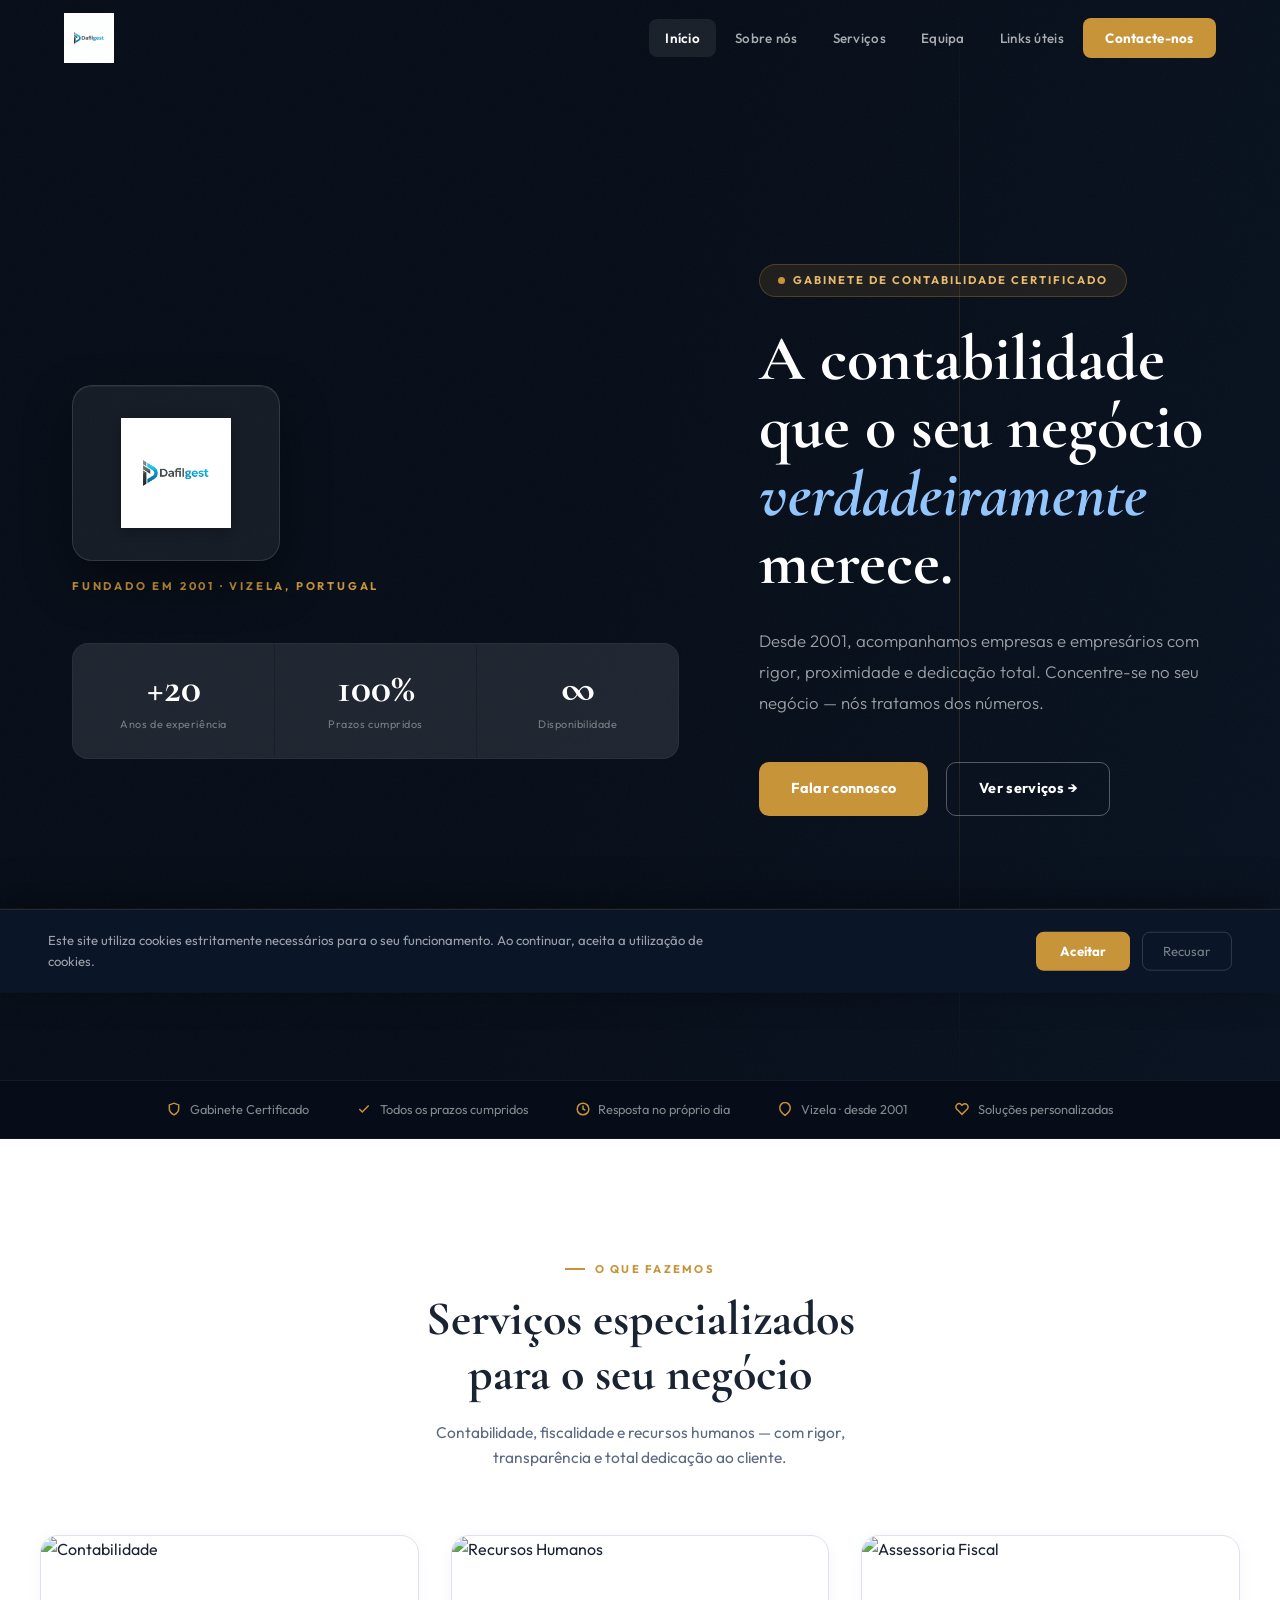
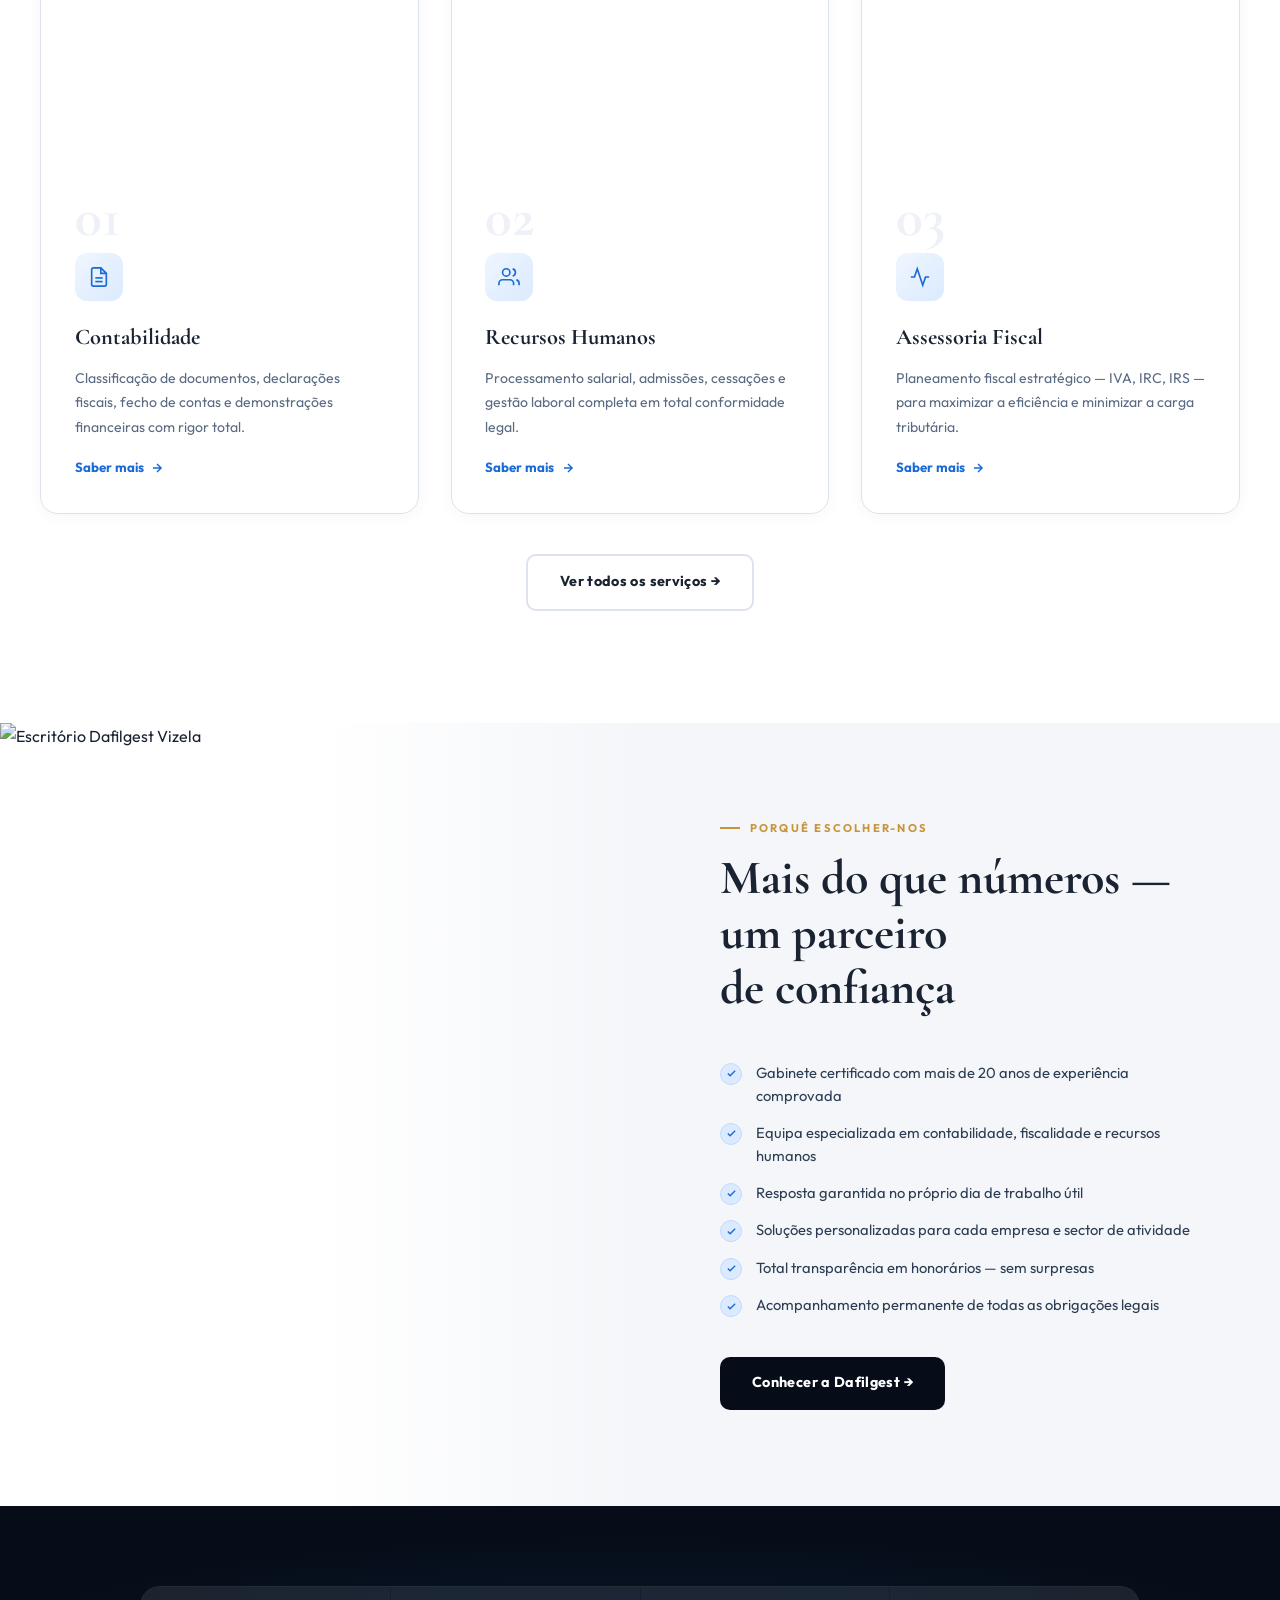
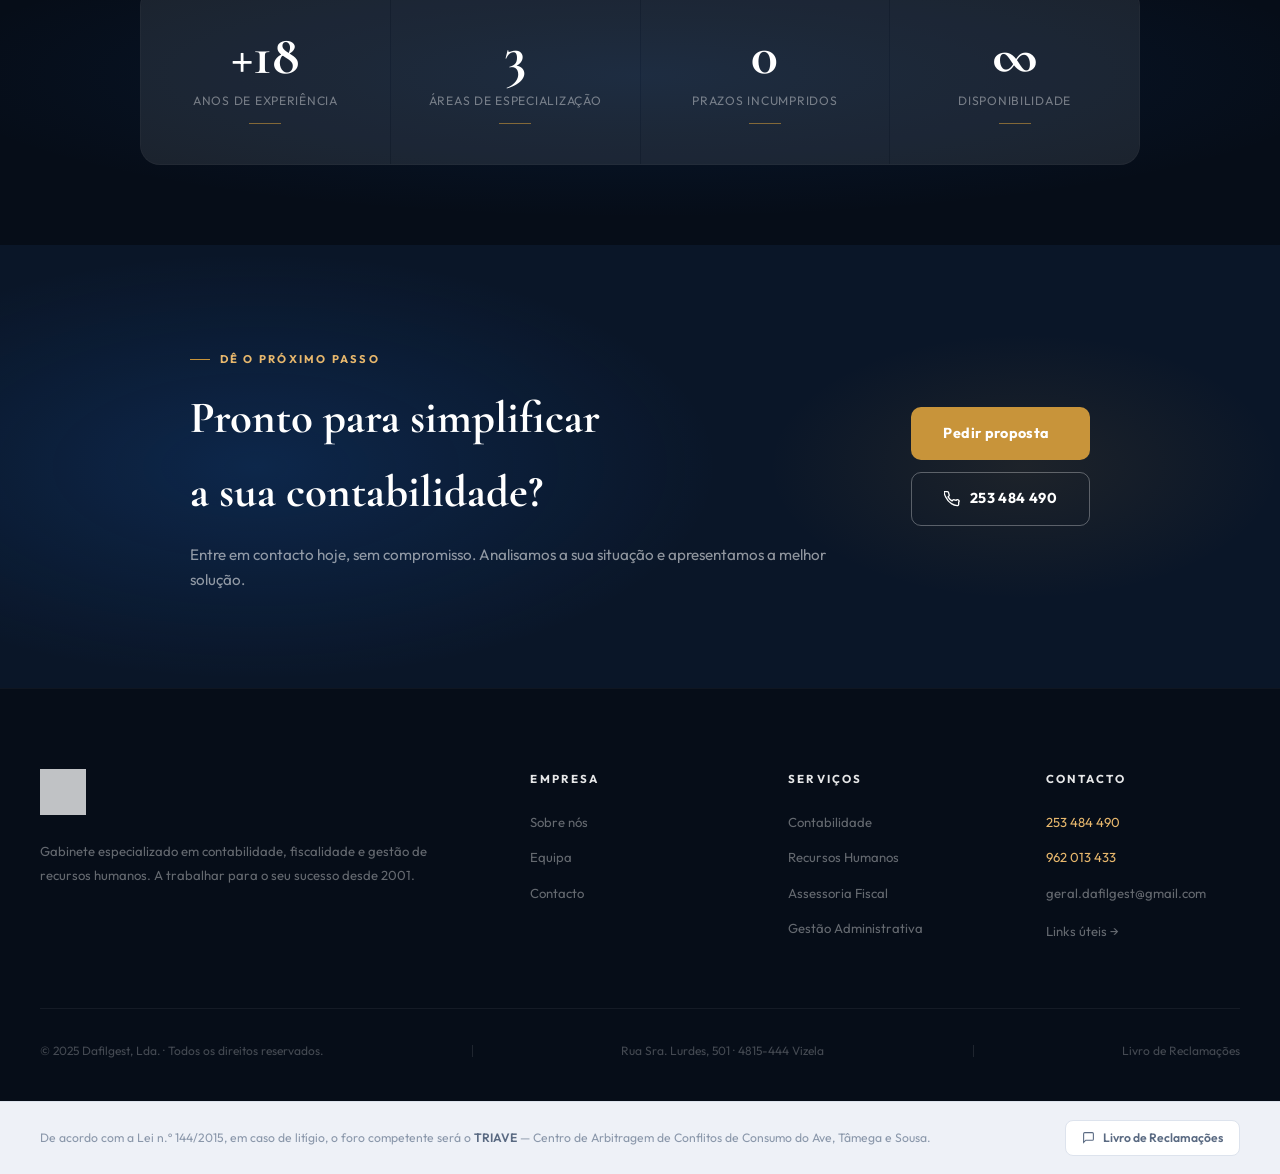
==== commit a24a95b3: "Add files via upload" ====
--- a/index.html
+++ b/index.html
@@ -249,6 +249,25 @@
     .cta-btns { flex-direction: row; justify-content: center; }
     .trust-w { gap: 1.5rem; }
   }
+  
+  /* LOGO OVERRIDE - elegante sem brilho excessivo */
+  .logo-glow { display: none !important; animation: none !important; }
+  .logo-frame {
+    background: rgba(255,255,255,.06) !important;
+    border: 1px solid rgba(255,255,255,.12) !important;
+    border-radius: 20px !important;
+    padding: 2rem 3rem !important;
+    box-shadow: 0 1px 0 rgba(255,255,255,.06) inset, 0 20px 48px rgba(0,0,0,.4) !important;
+    transition: transform .4s ease, box-shadow .4s ease !important;
+  }
+  .logo-frame:hover {
+    transform: translateY(-3px) !important;
+    box-shadow: 0 28px 56px rgba(0,0,0,.45) !important;
+  }
+  .logo-frame img {
+    height: 110px !important; width: auto !important;
+    filter: drop-shadow(0 2px 8px rgba(0,0,0,.3)) brightness(1.02) !important;
+  }
   </style>
 </head>
 <body>
@@ -280,7 +299,6 @@
     <!-- ESQUERDA: LOGO + KPIs -->
     <div>
       <div class="logo-stage">
-        <div class="logo-glow"></div>
         <div class="logo-frame">
           <img src="[data-uri]" alt="Dafilgest — Contabilidade & Gestão">
         </div>
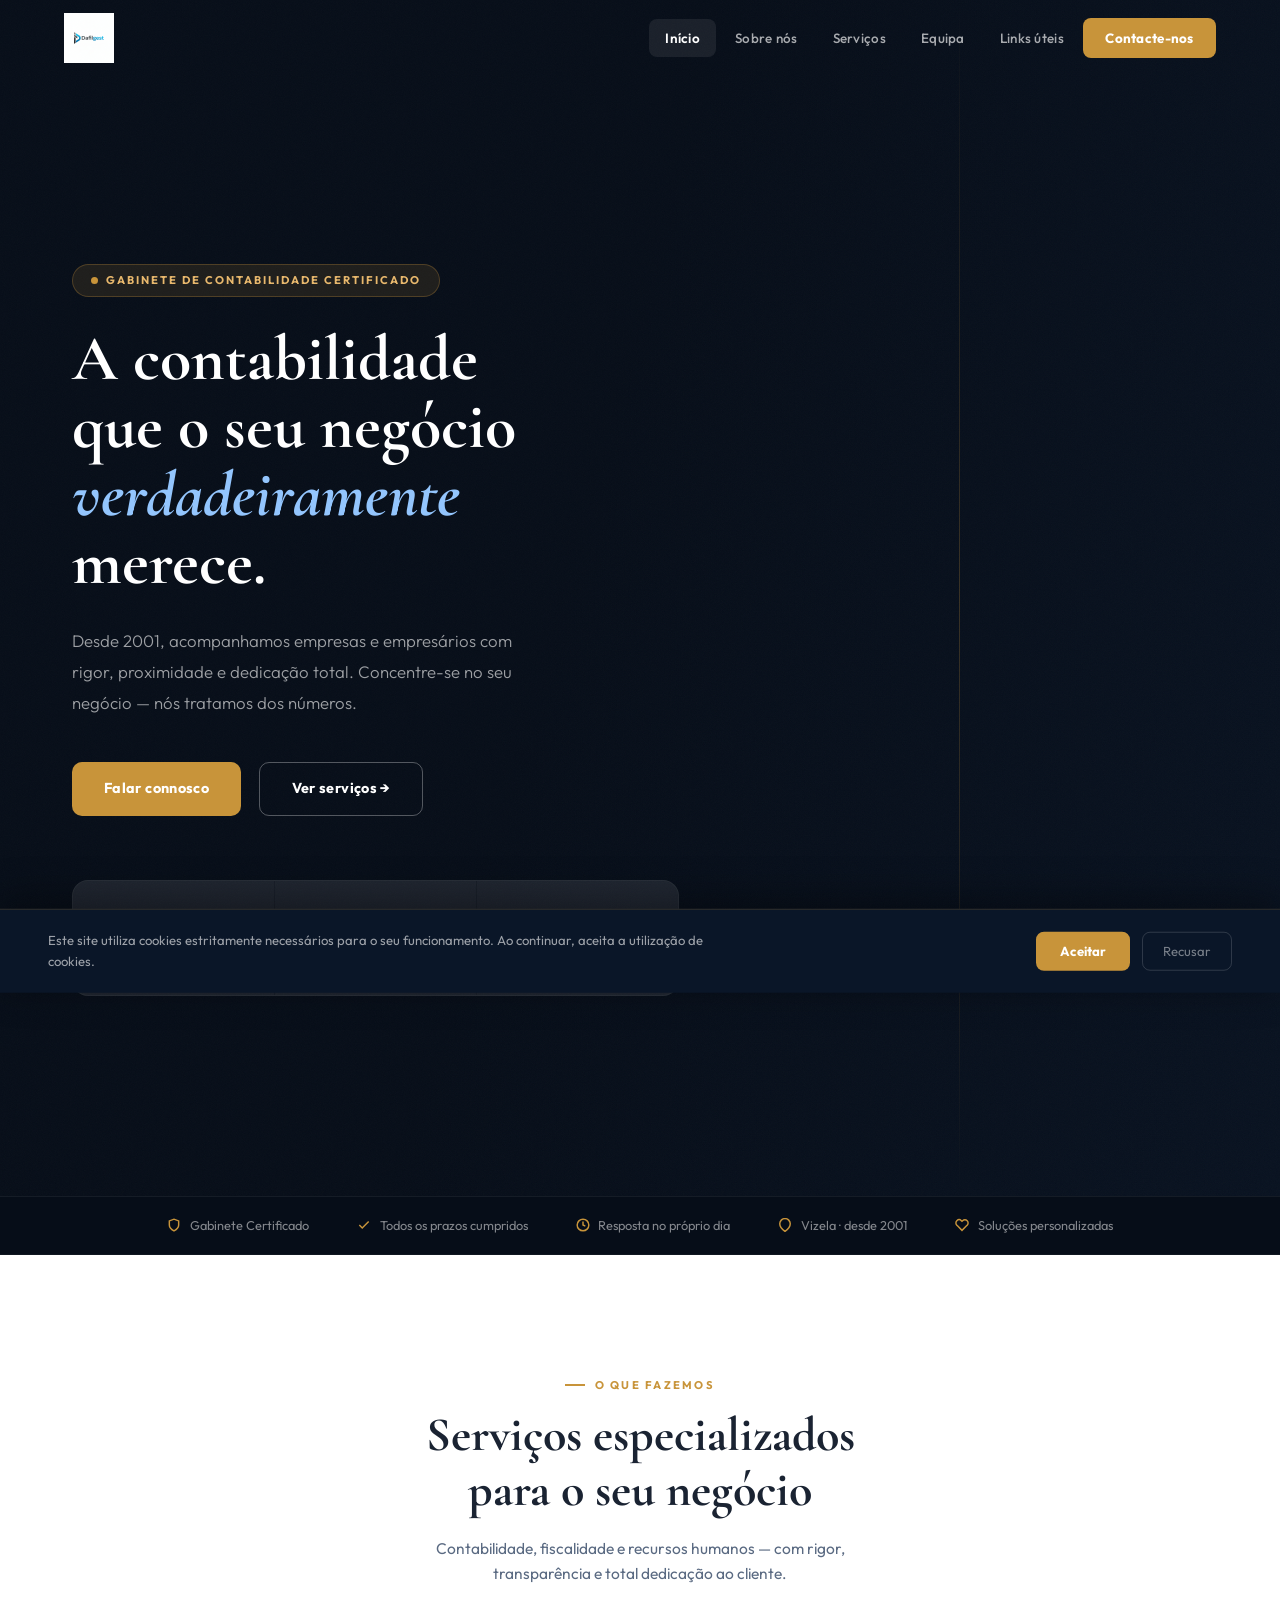
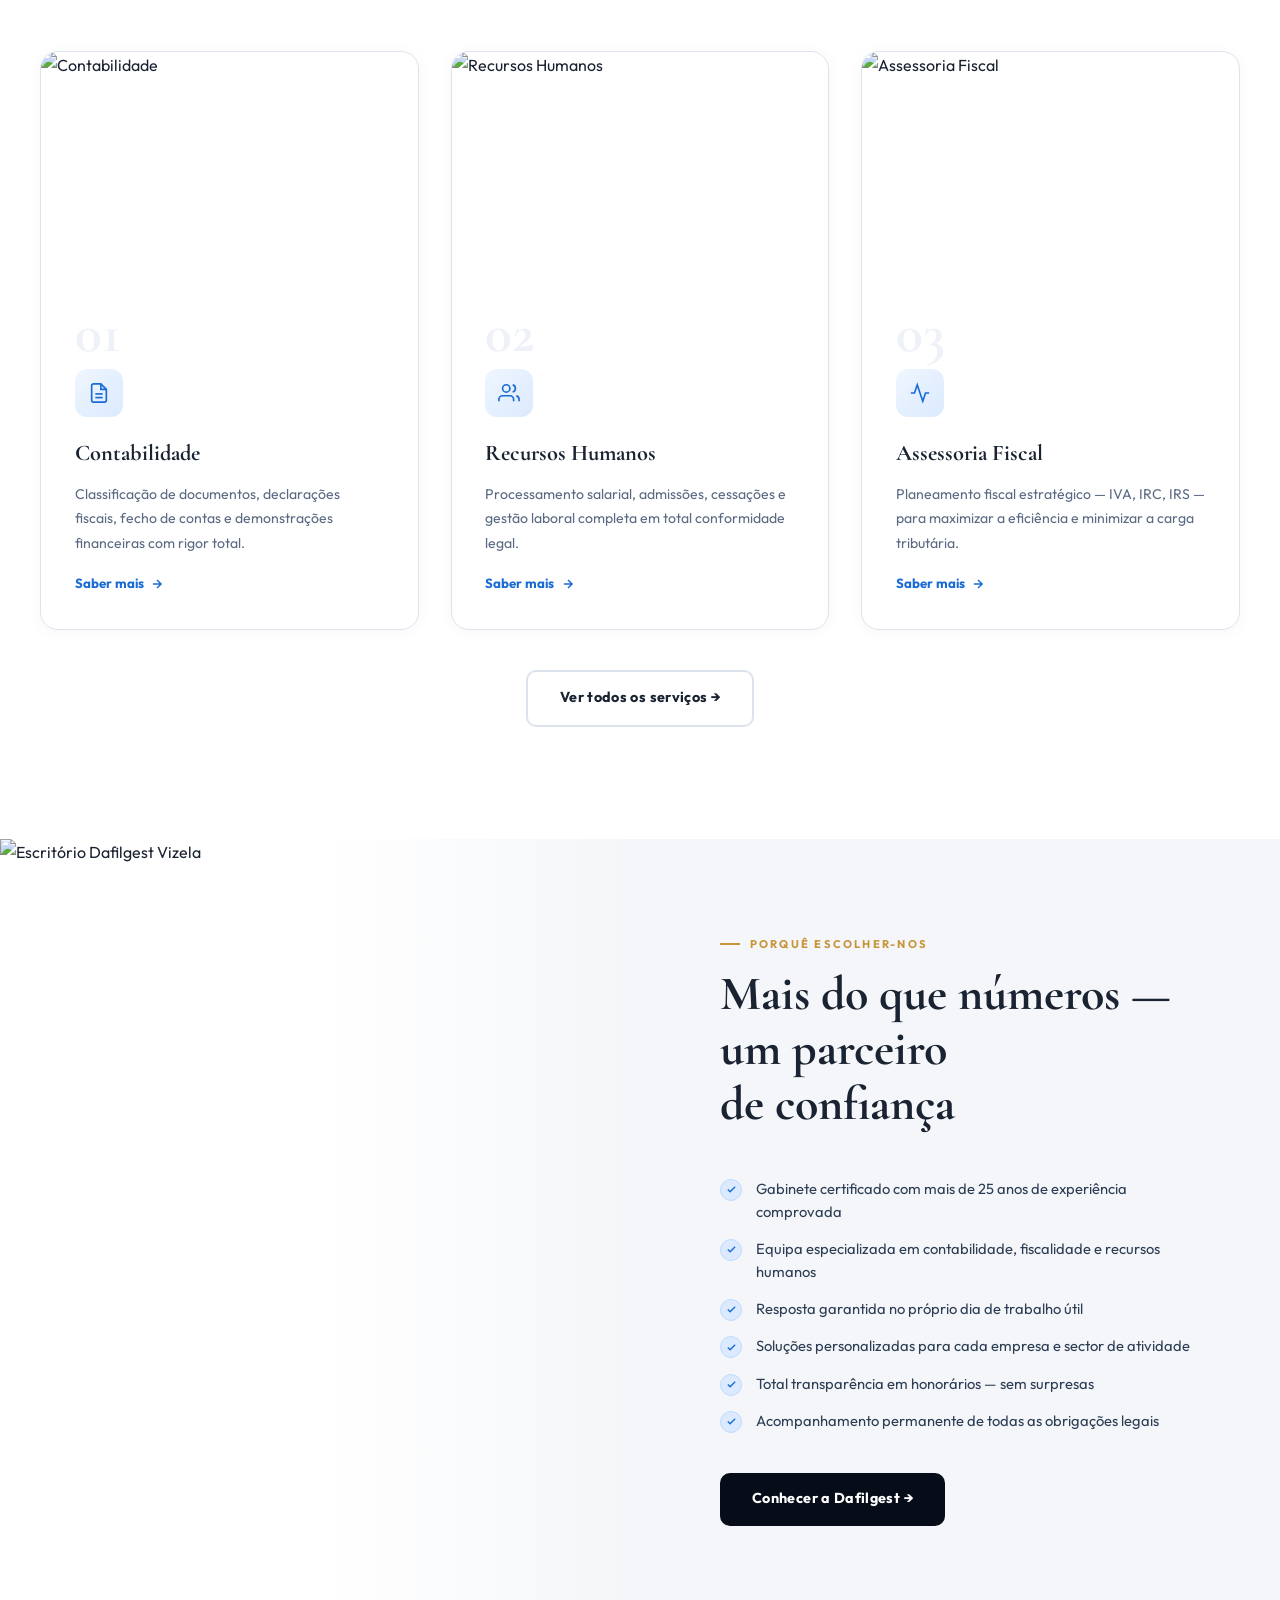
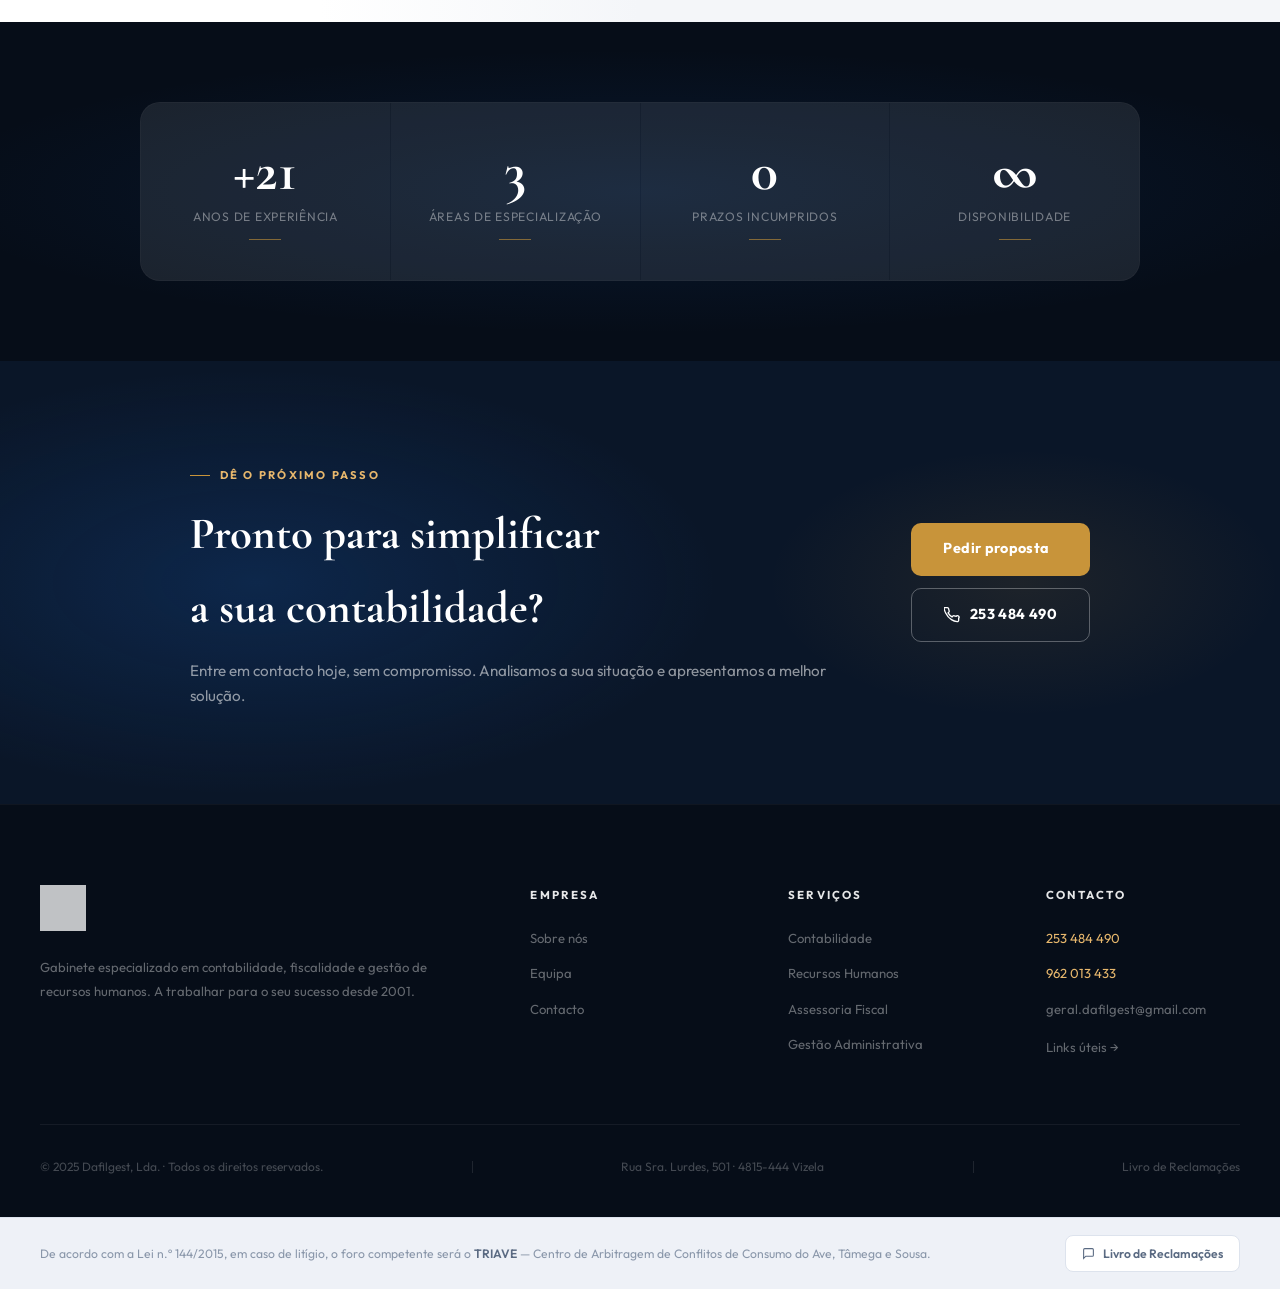
==== commit e1649633: "Add files via upload" ====
--- a/index.html
+++ b/index.html
@@ -238,7 +238,7 @@
 
   @media(max-width:960px) {
     .hero-inner { grid-template-columns: 1fr; gap: 3rem; padding: 9rem 1.5rem 5rem; }
-    .hero-right-col { display: none; }
+    .hero-right-col { display: block; }
     .sv-grid { grid-template-columns: 1fr; }
     .ed-split { grid-template-columns: 1fr; }
     .ed-img { height: 320px; }
@@ -296,17 +296,18 @@
   <div class="hero-grain"></div>
   <div class="hero-deco"></div>
   <div class="hero-inner">
-    <!-- ESQUERDA: LOGO + KPIs -->
+    <!-- ESQUERDA: HEADLINE + KPIs -->
     <div>
-      <div class="logo-stage">
-        <div class="logo-frame">
-          <img src="[data-uri]" alt="Dafilgest — Contabilidade & Gestão">
-        </div>
-        <span class="hero-year">Fundado em 2001 · Vizela, Portugal</span>
+      <div class="hero-tag">Gabinete de Contabilidade Certificado</div>
+      <h1>A contabilidade<br>que o seu negócio<br><em>verdadeiramente</em><br>merece.</h1>
+      <p class="hero-p">Desde 2001, acompanhamos empresas e empresários com rigor, proximidade e dedicação total. Concentre-se no seu negócio — nós tratamos dos números.</p>
+      <div class="hero-btns">
+        <a href="contacto.html" class="btn btn-gold">Falar connosco</a>
+        <a href="servicos.html" class="btn btn-ghost-w">Ver serviços →</a>
       </div>
       <div class="kpis rv">
         <div class="kpi">
-          <span class="kpi-n count" data-target="20" data-prefix="+" data-suffix="">+20</span>
+          <span class="kpi-n count" data-target="25" data-prefix="+" data-suffix="">+25</span>
           <div class="kpi-l">Anos de experiência</div>
         </div>
         <div class="kpi">
@@ -319,16 +320,7 @@
         </div>
       </div>
     </div>
-    <!-- DIREITA: HEADLINE + CTA -->
-    <div class="hero-right-col">
-      <div class="hero-tag">Gabinete de Contabilidade Certificado</div>
-      <h1>A contabilidade<br>que o seu negócio<br><em>verdadeiramente</em><br>merece.</h1>
-      <p class="hero-p">Desde 2001, acompanhamos empresas e empresários com rigor, proximidade e dedicação total. Concentre-se no seu negócio — nós tratamos dos números.</p>
-      <div class="hero-btns">
-        <a href="contacto.html" class="btn btn-gold">Falar connosco</a>
-        <a href="servicos.html" class="btn btn-ghost-w">Ver serviços →</a>
-      </div>
-    </div>
+    
   </div>
 </section>
 
@@ -400,7 +392,7 @@
       <div class="lbl rv">Porquê escolher-nos</div>
       <h2 class="ht rv">Mais do que números —<br>um parceiro<br>de confiança</h2>
       <ul class="checklist rv d1">
-        <li>Gabinete certificado com mais de 20 anos de experiência comprovada</li>
+        <li>Gabinete certificado com mais de 25 anos de experiência comprovada</li>
         <li>Equipa especializada em contabilidade, fiscalidade e recursos humanos</li>
         <li>Resposta garantida no próprio dia de trabalho útil</li>
         <li>Soluções personalizadas para cada empresa e sector de atividade</li>
@@ -418,7 +410,7 @@
 <div class="stats-s">
   <div class="stats-g">
     <div class="stat-b rv">
-      <span class="stat-n count" data-target="20" data-prefix="+" data-suffix="">+20</span>
+      <span class="stat-n count" data-target="25" data-prefix="+" data-suffix="">+25</span>
       <div class="stat-l">Anos de experiência</div>
       <div class="stat-d"></div>
     </div>
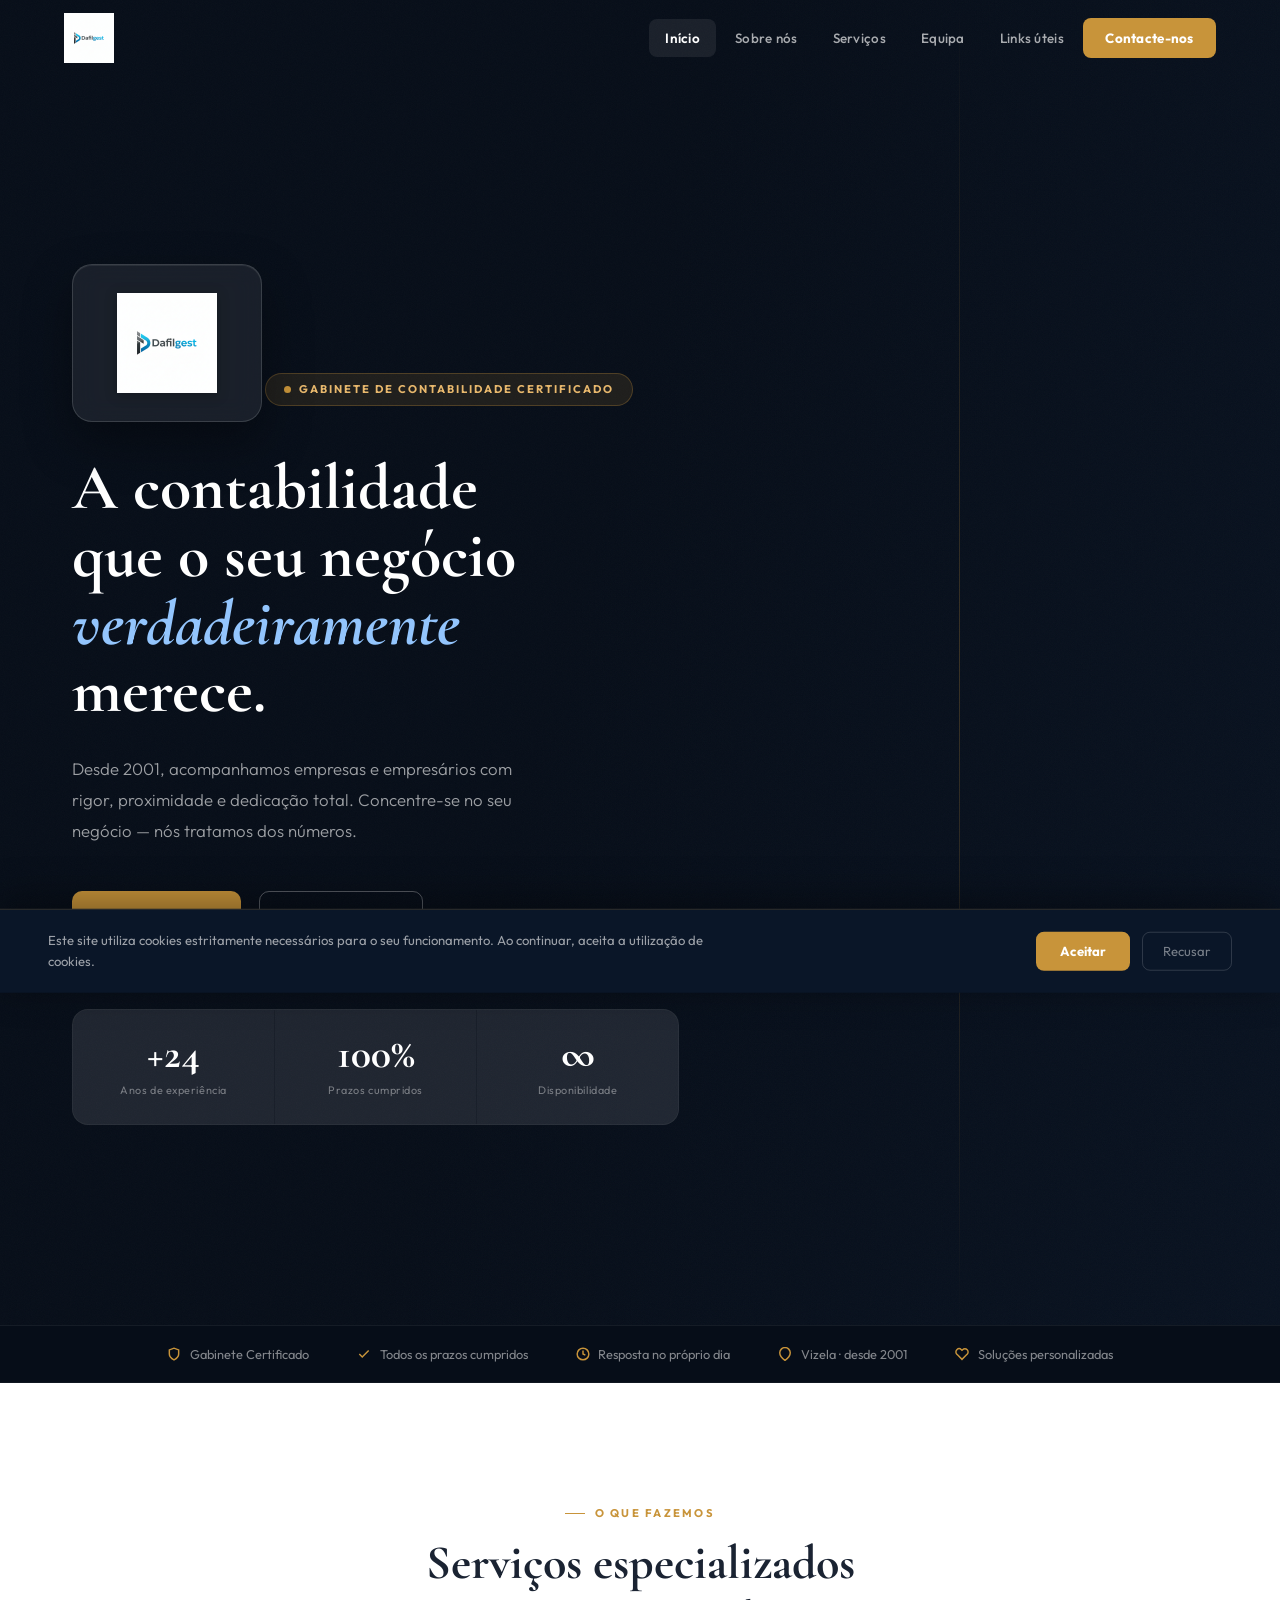
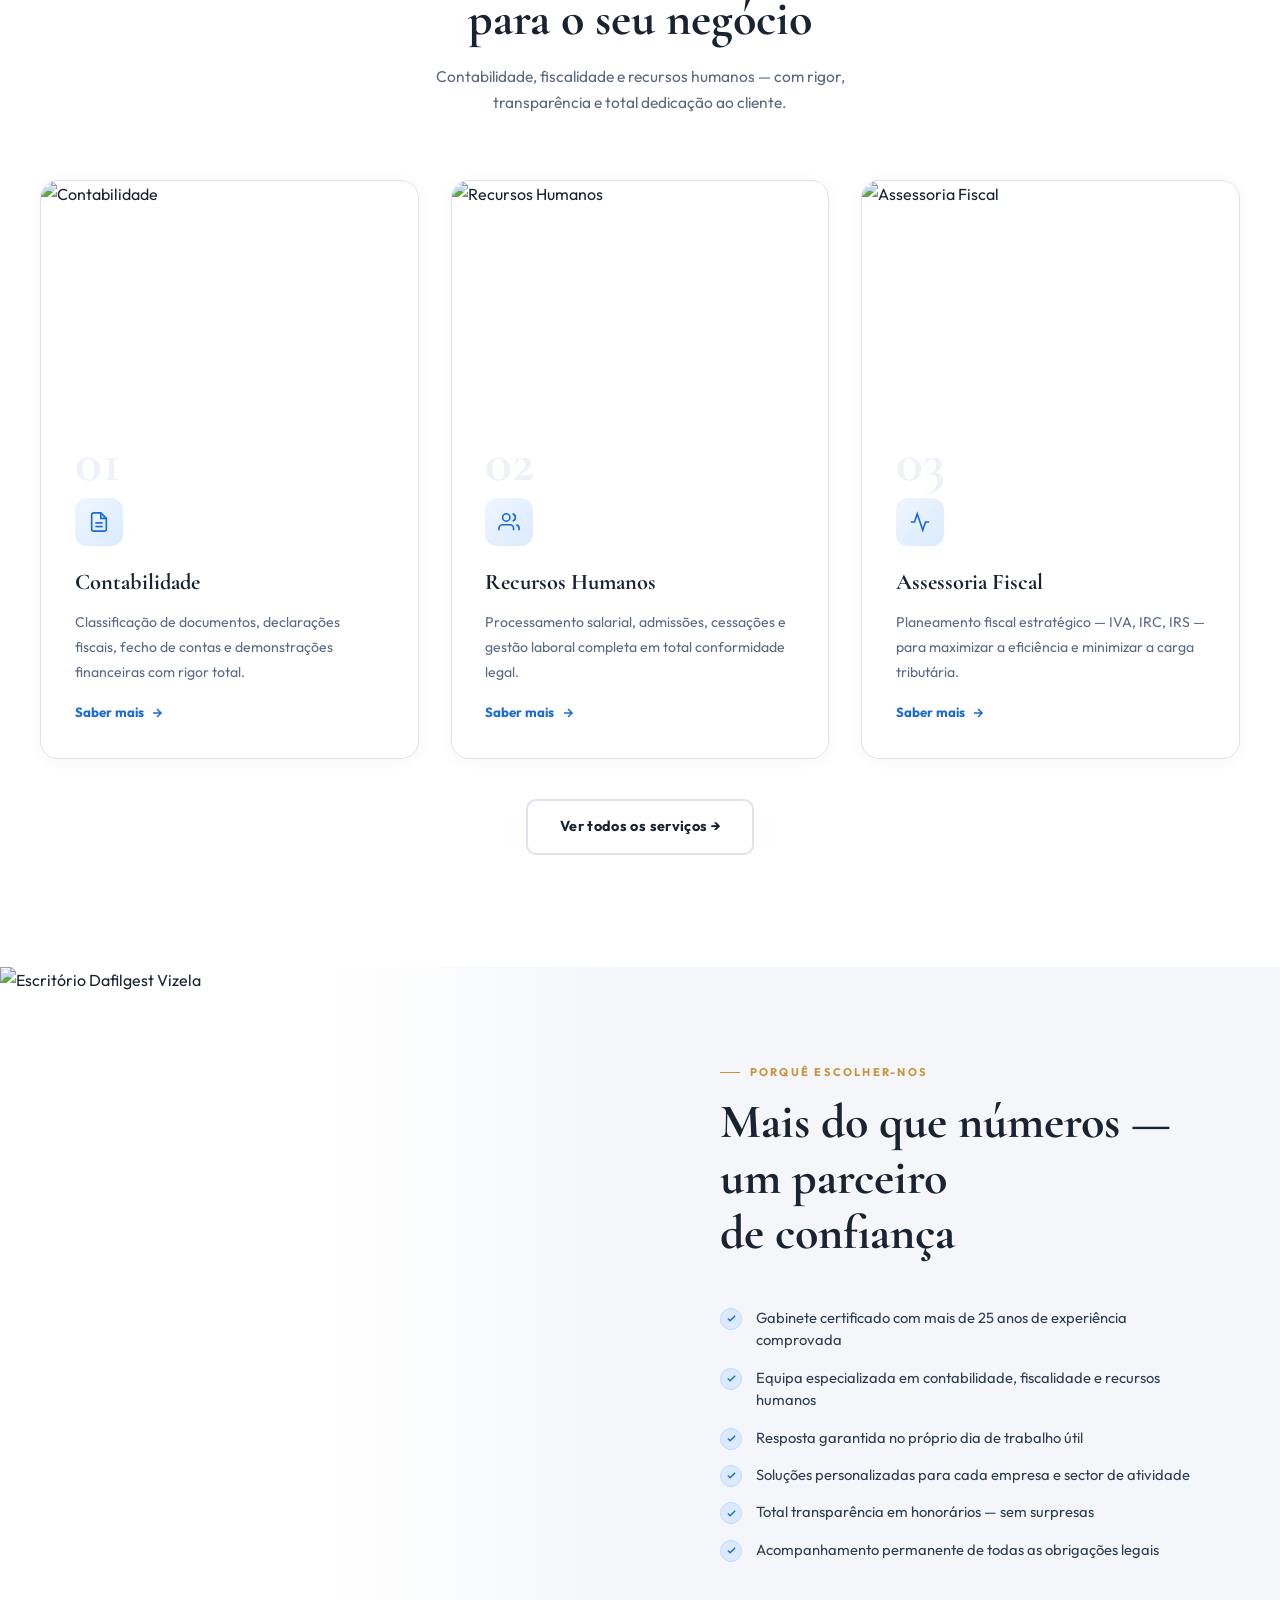
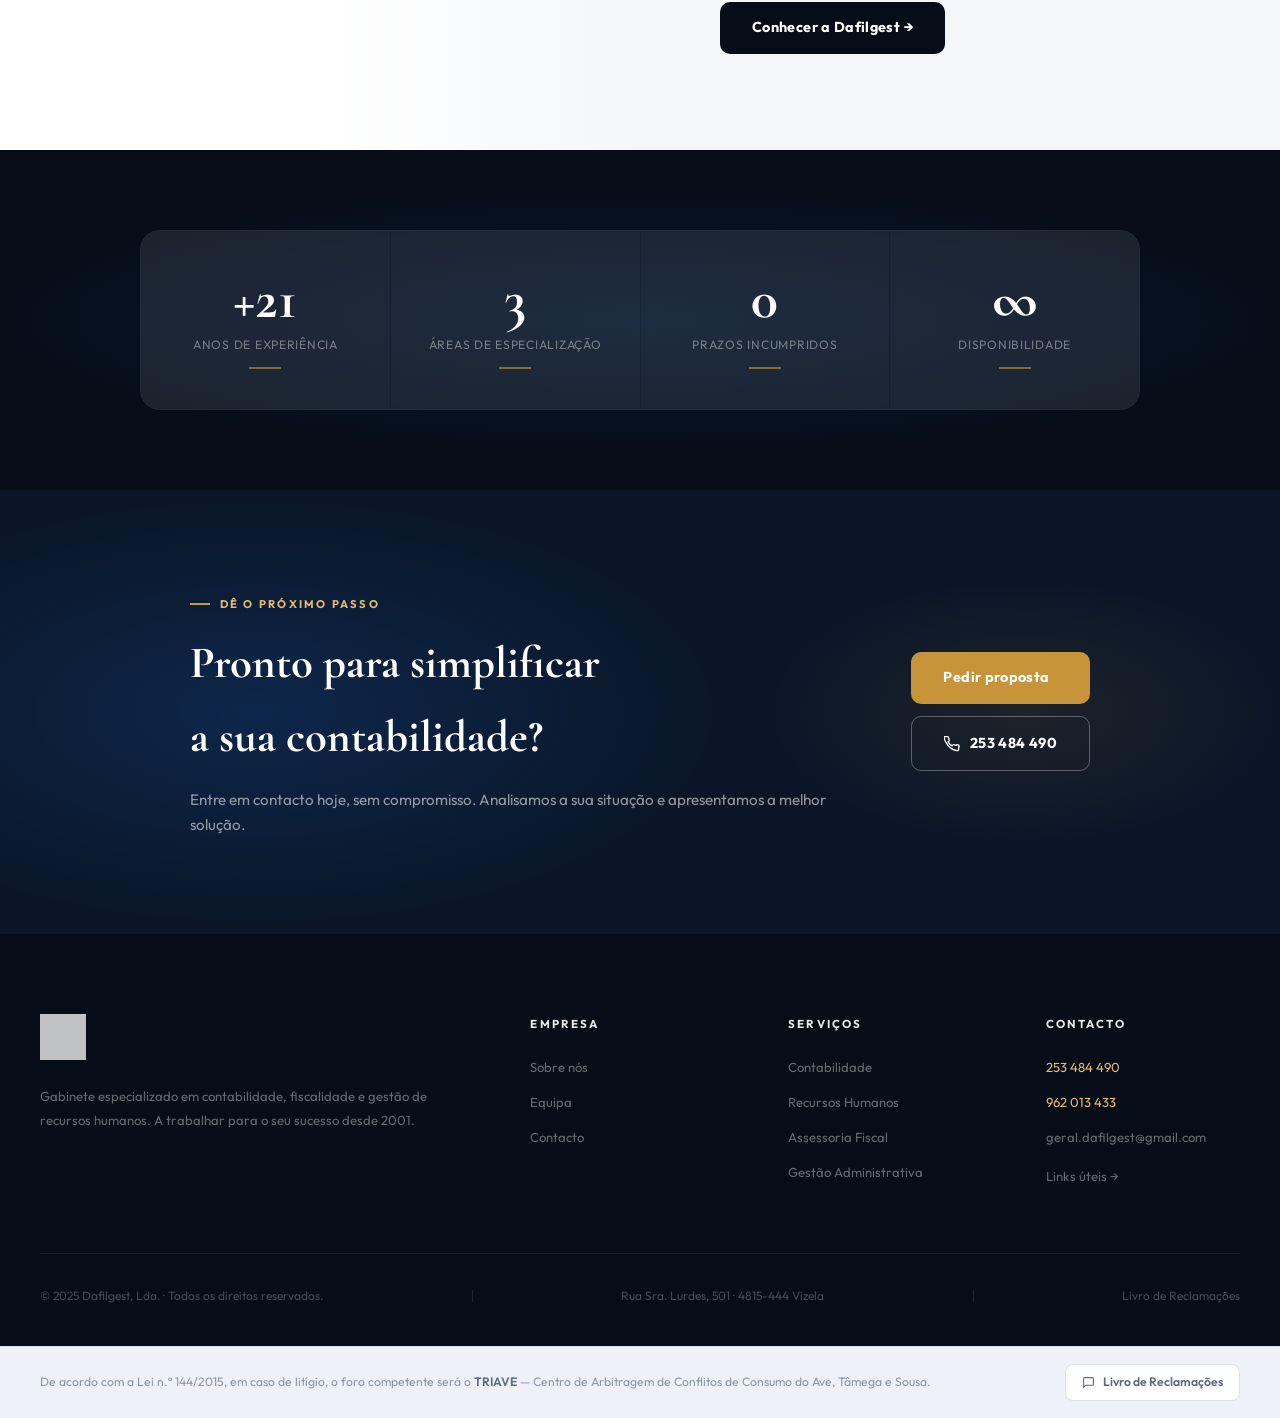
==== commit 33d3cffd: "Add files via upload" ====
--- a/index.html
+++ b/index.html
@@ -59,30 +59,20 @@
     50% { opacity: 1; transform: scale(1.05); }
   }
   .logo-frame {
-    position: relative; z-index: 1;
     display: inline-flex; align-items: center; justify-content: center;
-    background: linear-gradient(135deg, rgba(255,255,255,.1), rgba(255,255,255,.04));
-    border: 1px solid rgba(255,255,255,.18);
-    border-radius: 22px;
-    padding: 2rem 3rem;
-    backdrop-filter: blur(16px);
-    box-shadow:
-      0 2px 0 rgba(255,255,255,.08) inset,
-      0 0 0 1px rgba(255,255,255,.05),
-      0 24px 60px rgba(0,0,0,.5),
-      0 0 100px rgba(26,107,214,.3);
-    transition: transform .5s ease, box-shadow .5s ease;
-  }
-  .logo-frame:hover {
-    transform: translateY(-5px) scale(1.02);
-    box-shadow:
-      0 2px 0 rgba(255,255,255,.12) inset,
-      0 32px 80px rgba(0,0,0,.6),
-      0 0 140px rgba(26,107,214,.45);
-  }
+    background: rgba(255,255,255,.07);
+    border: 1px solid rgba(255,255,255,.14);
+    border-radius: 20px;
+    padding: 1.75rem 2.75rem;
+    margin-bottom: 2rem;
+    backdrop-filter: blur(12px);
+    box-shadow: 0 20px 48px rgba(0,0,0,.35), inset 0 1px 0 rgba(255,255,255,.07);
+    transition: transform .4s ease;
+  }
+  .logo-frame:hover { transform: translateY(-3px); }
   .logo-frame img {
-    height: 120px; width: auto; display: block;
-    filter: drop-shadow(0 6px 24px rgba(59,130,246,.5)) drop-shadow(0 0 60px rgba(59,130,246,.25)) brightness(1.05);
+    height: 100px; width: auto; display: block;
+    filter: drop-shadow(0 2px 6px rgba(0,0,0,.25));
   }
   .hero-year {
     display: block; font-size: .7rem; font-weight: 700; letter-spacing: .25em;
@@ -253,20 +243,20 @@
   /* LOGO OVERRIDE - elegante sem brilho excessivo */
   .logo-glow { display: none !important; animation: none !important; }
   .logo-frame {
-    background: rgba(255,255,255,.06) !important;
-    border: 1px solid rgba(255,255,255,.12) !important;
-    border-radius: 20px !important;
-    padding: 2rem 3rem !important;
-    box-shadow: 0 1px 0 rgba(255,255,255,.06) inset, 0 20px 48px rgba(0,0,0,.4) !important;
-    transition: transform .4s ease, box-shadow .4s ease !important;
-  }
-  .logo-frame:hover {
-    transform: translateY(-3px) !important;
-    box-shadow: 0 28px 56px rgba(0,0,0,.45) !important;
-  }
+    display: inline-flex; align-items: center; justify-content: center;
+    background: rgba(255,255,255,.07);
+    border: 1px solid rgba(255,255,255,.14);
+    border-radius: 20px;
+    padding: 1.75rem 2.75rem;
+    margin-bottom: 2rem;
+    backdrop-filter: blur(12px);
+    box-shadow: 0 20px 48px rgba(0,0,0,.35), inset 0 1px 0 rgba(255,255,255,.07);
+    transition: transform .4s ease;
+  }
+  .logo-frame:hover { transform: translateY(-3px); }
   .logo-frame img {
-    height: 110px !important; width: auto !important;
-    filter: drop-shadow(0 2px 8px rgba(0,0,0,.3)) brightness(1.02) !important;
+    height: 100px; width: auto; display: block;
+    filter: drop-shadow(0 2px 6px rgba(0,0,0,.25));
   }
   </style>
 </head>
@@ -296,8 +286,11 @@
   <div class="hero-grain"></div>
   <div class="hero-deco"></div>
   <div class="hero-inner">
-    <!-- ESQUERDA: HEADLINE + KPIs -->
+    <!-- ESQUERDA: LOGO + HEADLINE + KPIs -->
     <div>
+      <div class="logo-frame">
+        <img src="[data-uri]" alt="Dafilgest — Contabilidade &amp; Gestão">
+      </div>
       <div class="hero-tag">Gabinete de Contabilidade Certificado</div>
       <h1>A contabilidade<br>que o seu negócio<br><em>verdadeiramente</em><br>merece.</h1>
       <p class="hero-p">Desde 2001, acompanhamos empresas e empresários com rigor, proximidade e dedicação total. Concentre-se no seu negócio — nós tratamos dos números.</p>
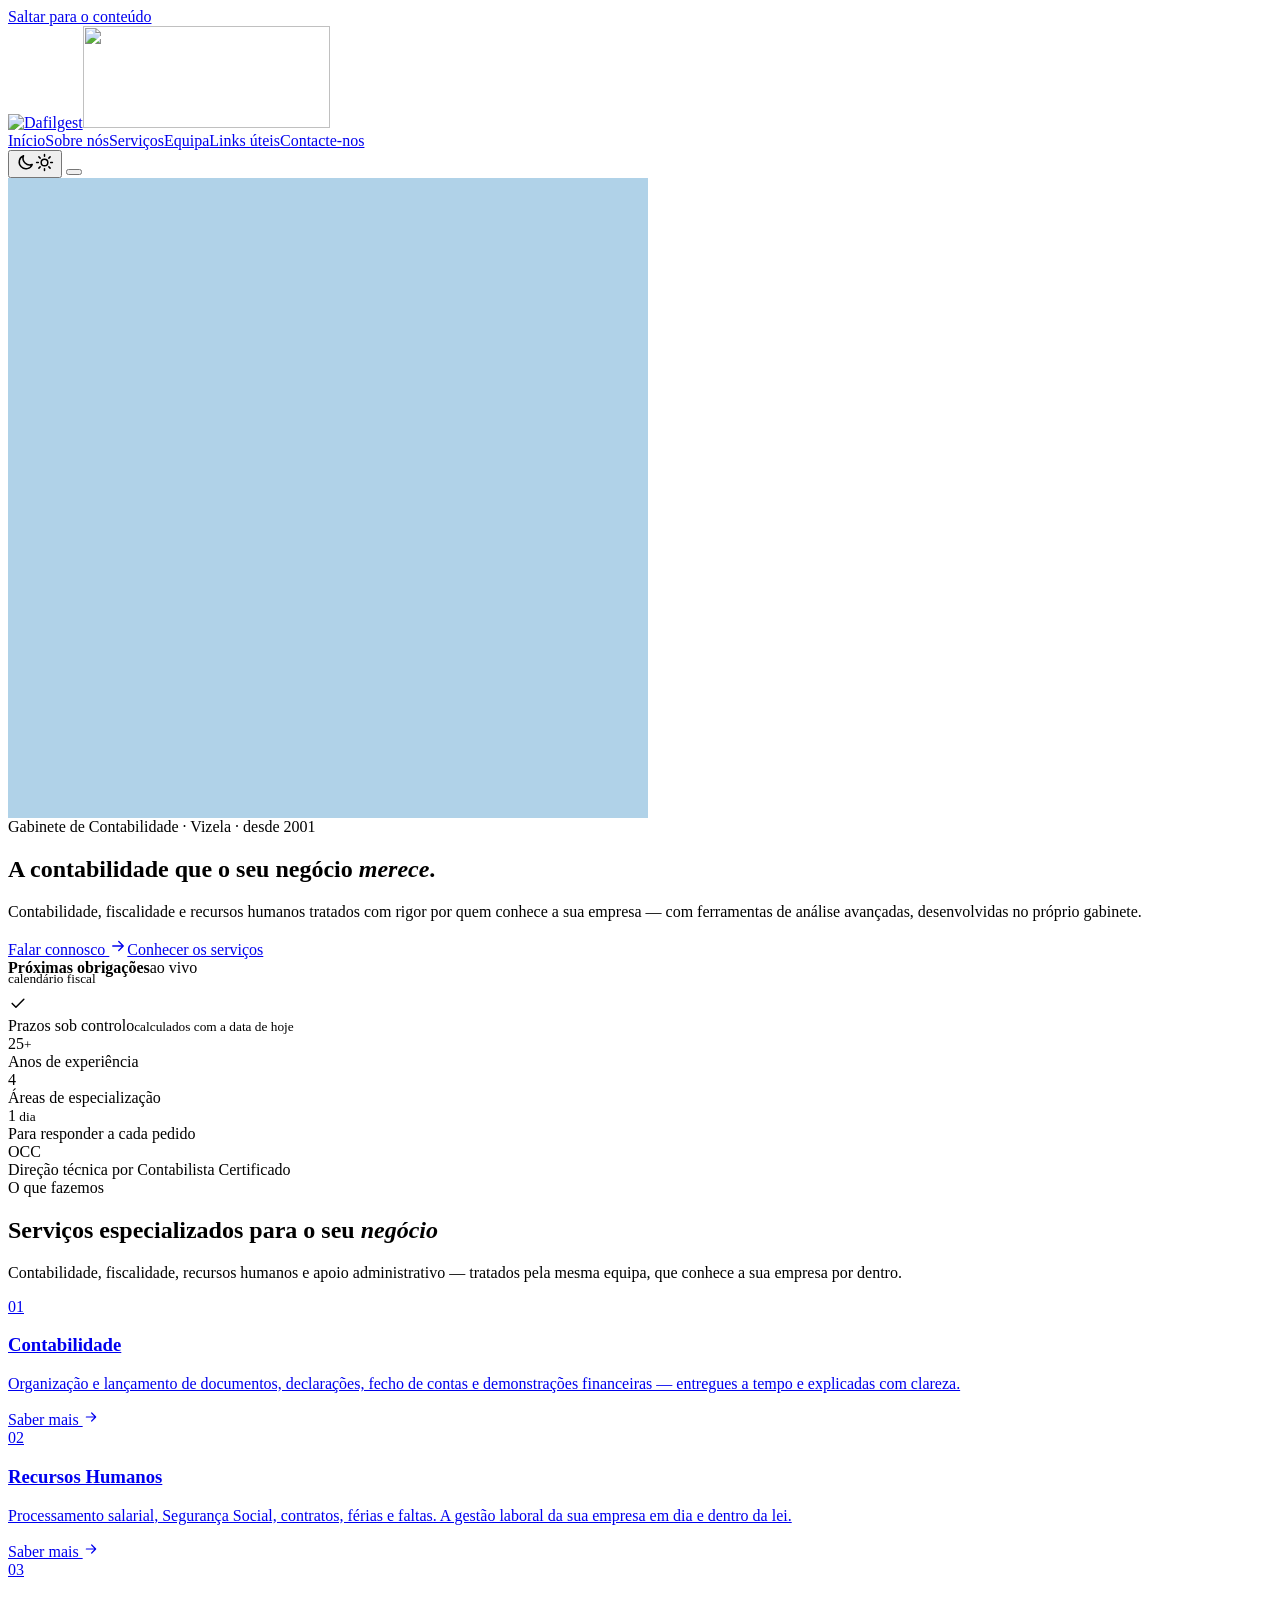
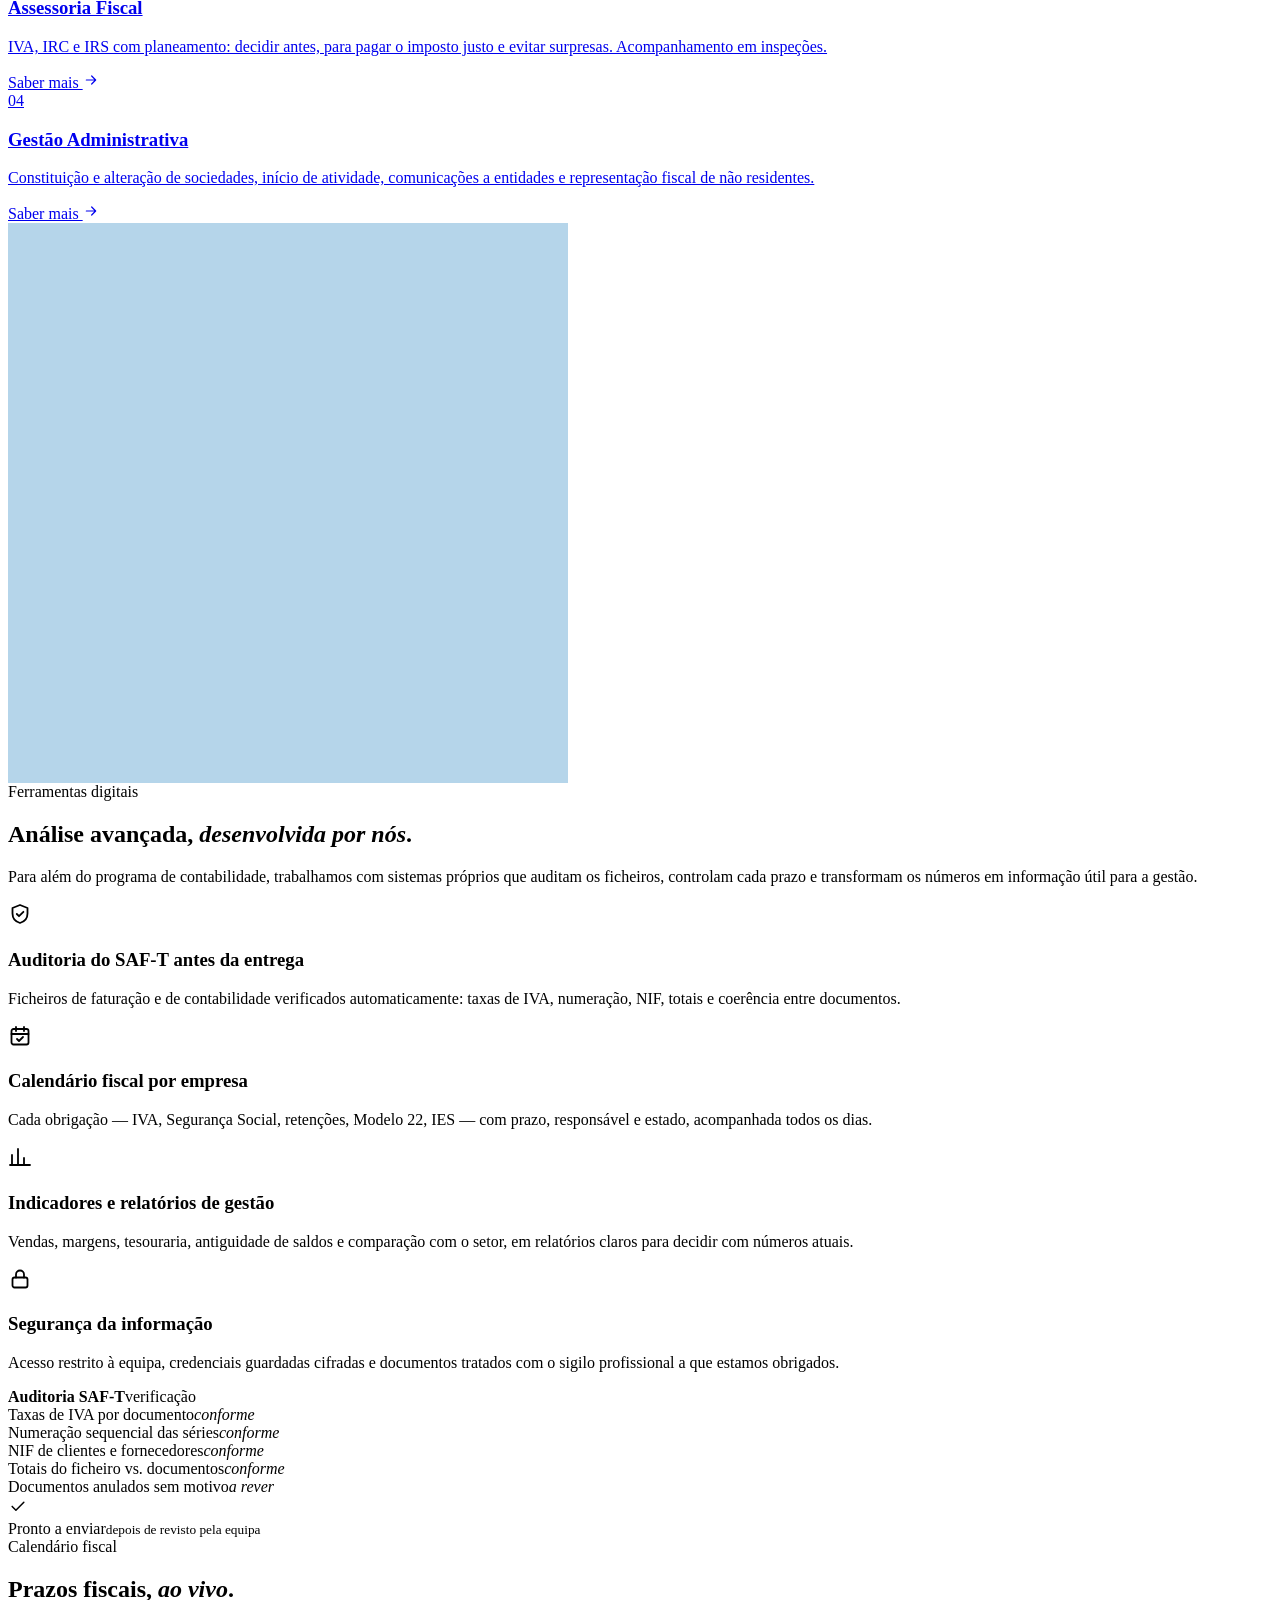
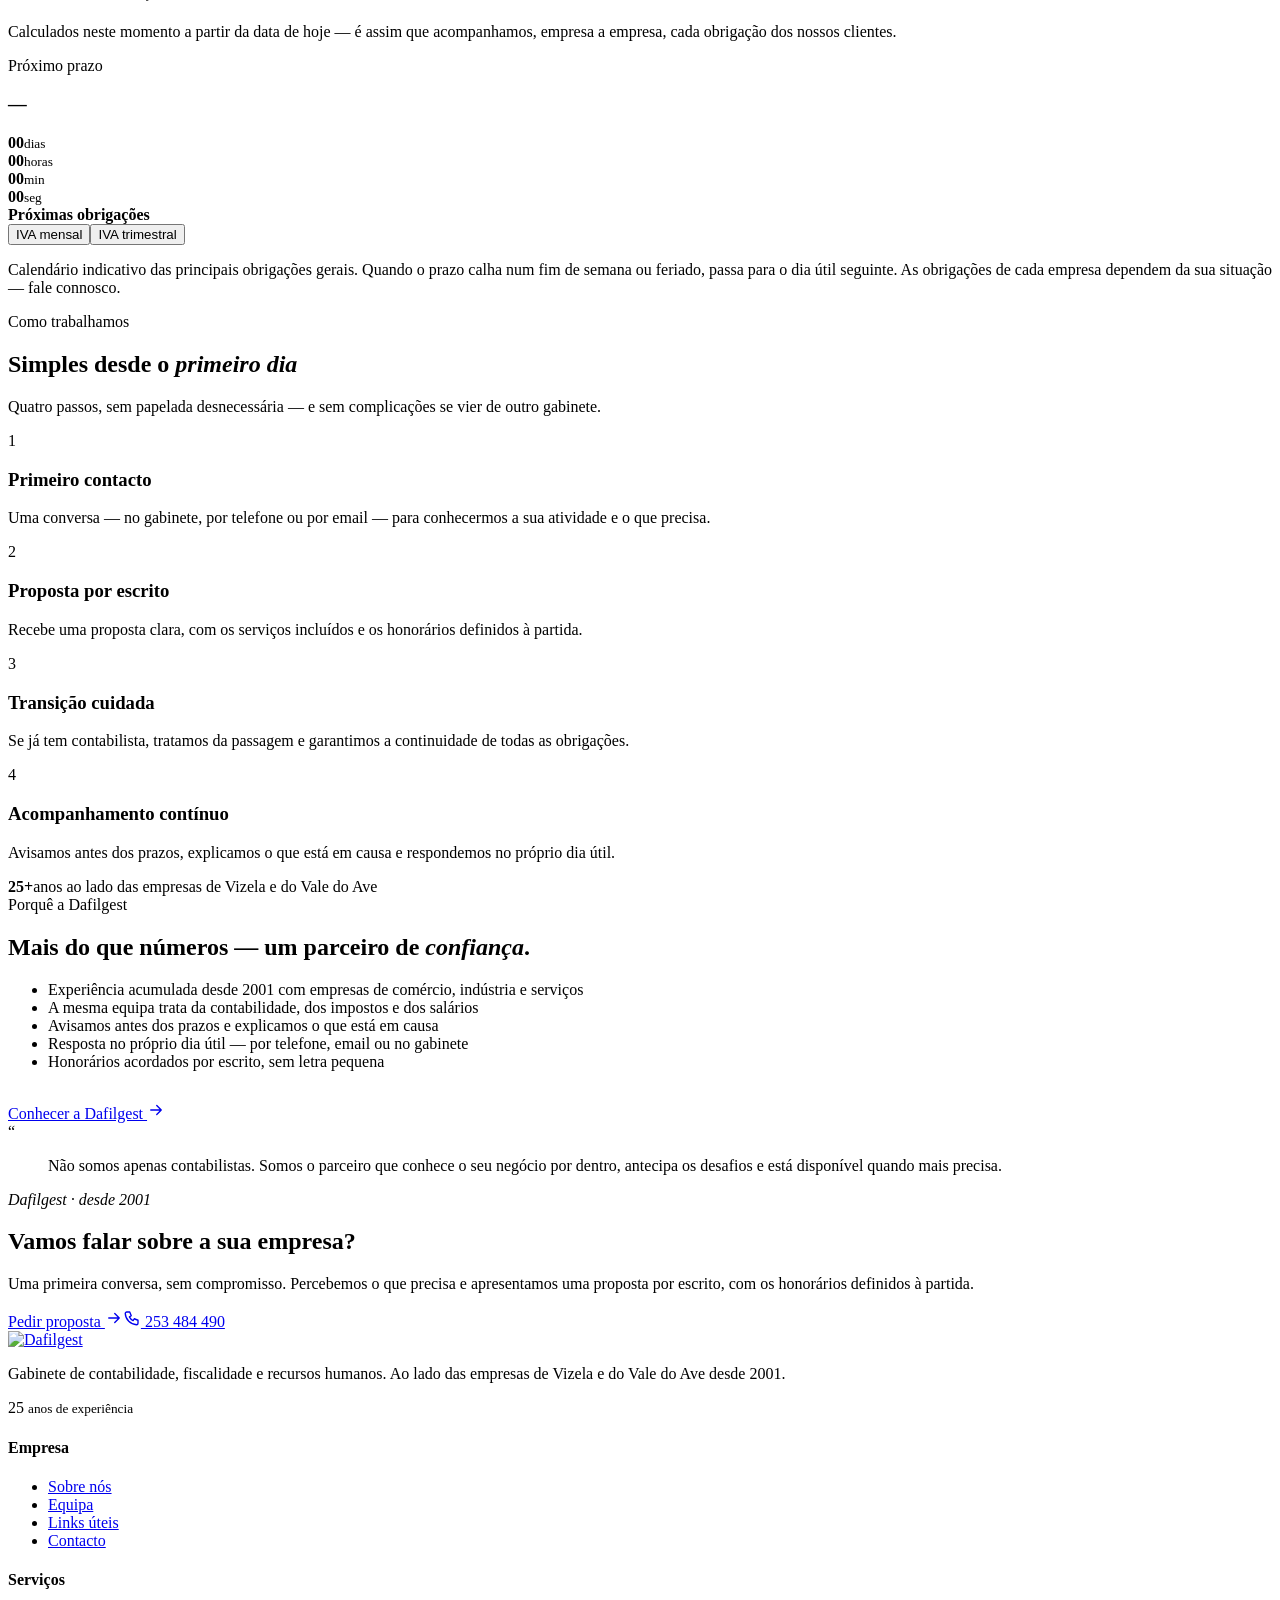
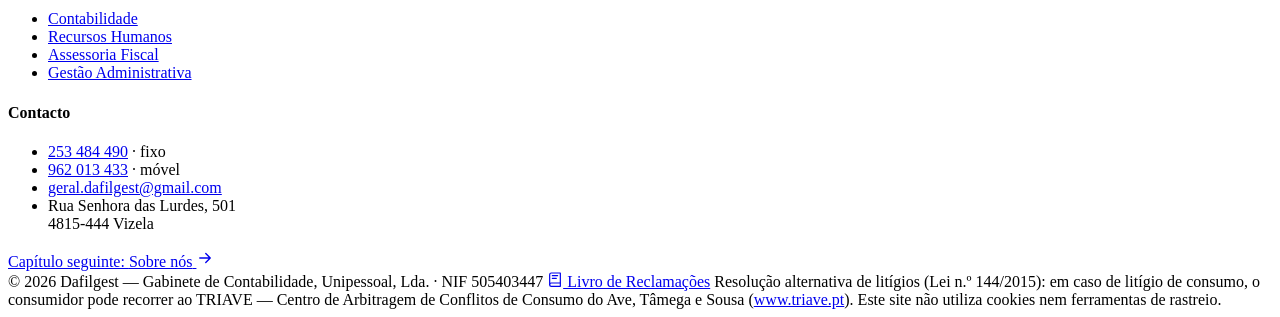
==== commit 4fce5c65: "alteracao 990099 alteracao 990099" ====
--- a/index.html
+++ b/index.html
@@ -1,498 +1,127 @@
-<!DOCTYPE html>
-<html lang="pt">
+<!doctype html>
+<html lang="pt-PT">
 <head>
-  <meta charset="UTF-8"><meta name="viewport" content="width=device-width,initial-scale=1"><title>Dafilgest — Contabilidade & Gestão · Vizela</title><link rel="preconnect" href="https://fonts.googleapis.com"><link href="https://fonts.googleapis.com/css2?family=Cormorant+Garamond:ital,wght@0,500;0,600;0,700;1,500;1,600&family=Outfit:wght@300;400;500;600;700&display=swap" rel="stylesheet"><link rel="stylesheet" href="shared.css">
-  <style>
-  /* ── HERO FULLSCREEN ── */
-  .hero {
-    min-height: 100vh;
-    position: relative;
-    display: flex;
-    align-items: center;
-    overflow: hidden;
-  }
-  .hero-bg {
-    position: absolute; inset: 0;
-    background: url('https://images.unsplash.com/photo-1554224154-26032ffc0d07?w=1600&q=90&fit=crop') center/cover no-repeat;
-    transform: scale(1.06);
-    animation: bgZoom 20s ease-in-out infinite alternate;
-  }
-  @keyframes bgZoom { from { transform: scale(1.06); } to { transform: scale(1); } }
-  .hero-overlay {
-    position: absolute; inset: 0;
-    background:
-      linear-gradient(105deg, rgba(6,13,24,.97) 0%, rgba(6,13,24,.85) 45%, rgba(10,22,40,.5) 100%);
-  }
-  .hero-grain {
-    position: absolute; inset: 0; opacity: .03;
-    background-image: url("data:image/svg+xml,%3Csvg viewBox='0 0 256 256' xmlns='http://www.w3.org/2000/svg'%3E%3Cfilter id='n'%3E%3CfeTurbulence type='fractalNoise' baseFrequency='0.9' numOctaves='4' stitchTiles='stitch'/%3E%3C/filter%3E%3Crect width='100%25' height='100%25' filter='url(%23n)'/%3E%3C/svg%3E");
-    background-size: 200px;
-    pointer-events: none;
-  }
-  /* Linha dourada diagonal decorativa */
-  .hero-deco {
-    position: absolute;
-    top: 0; right: 25%;
-    width: 1px; height: 100%;
-    background: linear-gradient(to bottom, transparent, rgba(200,148,58,.25), transparent);
-    pointer-events: none;
-  }
-  .hero-inner {
-    position: relative; z-index: 2;
-    max-width: 1200px; margin: 0 auto; width: 100%;
-    padding: 10rem 2rem 6rem;
-    display: grid; grid-template-columns: 1.15fr 0.85fr; gap: 5rem; align-items: center;
-  }
-  /* ── LOGO HERO — destaque total ── */
-  .logo-stage {
-    margin-bottom: 3rem;
-    position: relative; display: inline-block;
-  }
-  .logo-glow {
-    position: absolute; inset: -30px;
-    background: radial-gradient(ellipse, rgba(26,107,214,.35) 0%, transparent 70%);
-    pointer-events: none;
-    animation: glowPulse 4s ease-in-out infinite;
-  }
-  @keyframes glowPulse {
-    0%,100% { opacity: .7; transform: scale(1); }
-    50% { opacity: 1; transform: scale(1.05); }
-  }
-  .logo-frame {
-    display: inline-flex; align-items: center; justify-content: center;
-    background: rgba(255,255,255,.07);
-    border: 1px solid rgba(255,255,255,.14);
-    border-radius: 20px;
-    padding: 1.75rem 2.75rem;
-    margin-bottom: 2rem;
-    backdrop-filter: blur(12px);
-    box-shadow: 0 20px 48px rgba(0,0,0,.35), inset 0 1px 0 rgba(255,255,255,.07);
-    transition: transform .4s ease;
-  }
-  .logo-frame:hover { transform: translateY(-3px); }
-  .logo-frame img {
-    height: 100px; width: auto; display: block;
-    filter: drop-shadow(0 2px 6px rgba(0,0,0,.25));
-  }
-  .hero-year {
-    display: block; font-size: .7rem; font-weight: 700; letter-spacing: .25em;
-    text-transform: uppercase; color: var(--gold); margin-top: 1rem; text-align: center;
-  }
-  /* ── TEXTO HERO ── */
-  .hero-tag {
-    display: inline-flex; align-items: center; gap: .5rem;
-    background: rgba(200,148,58,.12); border: 1px solid rgba(200,148,58,.28);
-    padding: .4rem 1.1rem; border-radius: 50px; margin-bottom: 1.75rem;
-    font-size: .7rem; font-weight: 700; letter-spacing: .18em; text-transform: uppercase;
-    color: var(--gold-lt);
-  }
-  .hero-tag::before { content:''; width:7px; height:7px; border-radius:50%; background:var(--gold); animation: dot 2.5s ease-in-out infinite; }
-  @keyframes dot { 0%,100%{opacity:1;transform:scale(1)} 50%{opacity:.3;transform:scale(.7)} }
-  .hero h1 {
-    font-family: 'Cormorant Garamond', serif;
-    font-size: clamp(2.8rem, 5vw, 4.8rem);
-    font-weight: 700; line-height: 1.06;
-    color: #fff; margin-bottom: 1.75rem;
-  }
-  .hero h1 em { font-style: italic; color: #93c5fd; }
-  .hero-p {
-    color: rgba(255,255,255,.6); font-size: 1.05rem;
-    line-height: 1.85; max-width: 460px;
-    margin-bottom: 2.75rem; font-weight: 300;
-  }
-  .hero-btns { display: flex; gap: 1.1rem; flex-wrap: wrap; margin-bottom: 4rem; }
-  /* ── KPIs ── */
-  .kpis {
-    display: grid; grid-template-columns: repeat(3,1fr);
-    gap: 1px; background: rgba(255,255,255,.07);
-    border-radius: 16px; overflow: hidden;
-    border: 1px solid rgba(255,255,255,.07);
-  }
-  .kpi {
-    background: rgba(255,255,255,.03);
-    padding: 1.5rem 1rem; text-align: center;
-    transition: background .3s;
-  }
-  .kpi:hover { background: rgba(255,255,255,.07); }
-  .kpi-n {
-    font-family: 'Cormorant Garamond', serif;
-    font-size: 2.6rem; font-weight: 700; color: #fff;
-    line-height: 1; display: block;
-  }
-  .kpi-l { font-size: .68rem; color: rgba(255,255,255,.4); margin-top: .4rem; letter-spacing: .05em; }
-  /* ── TRUST BAR ── */
-  .trust {
-    background: rgba(255,255,255,.03);
-    border-top: 1px solid rgba(255,255,255,.06);
-    border-bottom: 1px solid rgba(255,255,255,.04);
-    padding: 1.1rem 2rem;
-    position: relative; z-index: 2;
-  }
-  .trust-w {
-    max-width: 1200px; margin: 0 auto;
-    display: flex; align-items: center; justify-content: center;
-    gap: 3rem; flex-wrap: wrap;
-  }
-  .ti { display: flex; align-items: center; gap: .55rem; color: rgba(255,255,255,.5); font-size: .8rem; }
-  .ti svg { color: var(--gold); flex-shrink: 0; }
-  /* ── SECÇÃO SERVIÇOS ── */
-  .sv-grid {
-    display: grid; grid-template-columns: repeat(3,1fr); gap: 2rem;
-  }
-  .sv-card {
-    border-radius: 18px; overflow: hidden;
-    background: #fff;
-    border: 1.5px solid var(--border);
-    box-shadow: 0 2px 16px rgba(0,0,0,.04);
-    transition: all .4s cubic-bezier(.16,1,.3,1);
-    cursor: pointer;
-    position: relative;
-  }
-  .sv-card::after {
-    content: '';
-    position: absolute; bottom: 0; left: 0; right: 0; height: 3px;
-    background: linear-gradient(90deg, var(--gold), var(--accent));
-    transform: scaleX(0); transform-origin: left;
-    transition: transform .4s ease;
-  }
-  .sv-card:hover { box-shadow: 0 20px 60px rgba(10,22,40,.14); transform: translateY(-8px); border-color: rgba(26,107,214,.2); }
-  .sv-card:hover::after { transform: scaleX(1); }
-  .sv-img { width: 100%; height: 220px; object-fit: cover; display: block; transition: transform .6s ease; }
-  .sv-card:hover .sv-img { transform: scale(1.05); }
-  .sv-body { padding: 2.1rem; }
-  .sv-num { font-family: 'Cormorant Garamond', serif; font-size: 3.5rem; color: #eef1f7; font-weight: 700; line-height: 1; margin-bottom: .5rem; }
-  .sv-ic { width: 48px; height: 48px; border-radius: 12px; background: linear-gradient(135deg, #eff6ff, #dbeafe); display: flex; align-items: center; justify-content: center; color: var(--accent); margin-bottom: 1.1rem; }
-  .sv-t { font-family: 'Cormorant Garamond', serif; font-size: 1.4rem; font-weight: 700; color: var(--text); margin-bottom: .6rem; }
-  .sv-d { font-size: .88rem; color: var(--steel); line-height: 1.75; }
-  .sv-lk { display: inline-flex; align-items: center; gap: .4rem; margin-top: 1.1rem; color: var(--accent); font-size: .83rem; font-weight: 700; text-decoration: none; transition: gap .2s; }
-  .sv-lk:hover { gap: .8rem; }
-  /* ── SPLIT EDITORIAL ── */
-  .ed-split { display: grid; grid-template-columns: 1fr 1fr; min-height: 600px; }
-  .ed-img { position: relative; overflow: hidden; }
-  .ed-img img { width: 100%; height: 100%; object-fit: cover; display: block; }
-  .ed-img-overlay { position: absolute; inset: 0; background: linear-gradient(to right, transparent 50%, var(--off)); }
-  .ed-txt { background: var(--off); display: flex; flex-direction: column; justify-content: center; padding: 6rem 5rem; }
-  .checklist { list-style: none; display: flex; flex-direction: column; gap: .9rem; margin: 1.75rem 0 2.5rem; }
-  .checklist li { display: flex; align-items: flex-start; gap: .85rem; font-size: .92rem; color: #2d3e54; line-height: 1.55; }
-  .checklist li::before {
-    content: ''; flex-shrink: 0; width: 22px; height: 22px; margin-top: 1px;
-    border-radius: 50%;
-    background: #dbeafe url("data:image/svg+xml,%3Csvg xmlns='http://www.w3.org/2000/svg' width='11' height='11' viewBox='0 0 24 24' fill='none' stroke='%231a6bd6' stroke-width='3'%3E%3Cpolyline points='20 6 9 17 4 12'/%3E%3C/svg%3E") no-repeat center;
-    border: 1.5px solid #bfdbfe;
-  }
-  /* ── STATS OSCURO ── */
-  .stats-s { background: var(--deep); padding: 5rem 2rem; position: relative; overflow: hidden; }
-  .stats-s::before {
-    content: ''; position: absolute; inset: 0;
-    background: radial-gradient(ellipse 80% 60% at 50% 50%, rgba(26,107,214,.12) 0%, transparent 70%);
-  }
-  .stats-g {
-    display: grid; grid-template-columns: repeat(4,1fr);
-    gap: 1px; background: rgba(255,255,255,.06);
-    border: 1px solid rgba(255,255,255,.06);
-    border-radius: 20px; overflow: hidden;
-    max-width: 1000px; margin: 0 auto;
-    position: relative; z-index: 1;
-  }
-  .stat-b {
-    background: rgba(255,255,255,.03);
-    padding: 2.5rem 1.5rem; text-align: center;
-    transition: background .3s;
-  }
-  .stat-b:hover { background: rgba(255,255,255,.07); }
-  .stat-n {
-    font-family: 'Cormorant Garamond', serif;
-    font-size: 3.5rem; font-weight: 700; color: #fff;
-    line-height: 1; display: block; margin-bottom: .5rem;
-  }
-  .stat-l { font-size: .76rem; color: rgba(255,255,255,.4); letter-spacing: .06em; text-transform: uppercase; }
-  .stat-d { width: 32px; height: 1.5px; background: var(--gold); margin: .75rem auto 0; opacity: .6; }
-  /* ── CTA FINAL ── */
-  .cta-final { background: var(--navy); padding: 6rem 2rem; position: relative; overflow: hidden; }
-  .cta-final::before {
-    content: ''; position: absolute; inset: 0;
-    background:
-      radial-gradient(ellipse 60% 80% at 20% 50%, rgba(26,107,214,.2) 0%, transparent 60%),
-      radial-gradient(ellipse 40% 60% at 80% 50%, rgba(200,148,58,.1) 0%, transparent 50%);
-  }
-  .cta-inner {
-    max-width: 900px; margin: 0 auto; position: relative; z-index: 1;
-    display: grid; grid-template-columns: 1fr auto; gap: 4rem; align-items: center;
-  }
-  .cta-inner h2 {
-    font-family: 'Cormorant Garamond', serif;
-    font-size: clamp(1.8rem, 3.5vw, 2.8rem); font-weight: 700; color: #fff; margin-bottom: .75rem;
-  }
-  .cta-inner p { color: rgba(255,255,255,.55); font-size: .95rem; }
-  .cta-btns { display: flex; flex-direction: column; gap: .75rem; flex-shrink: 0; }
-
-  @media(max-width:960px) {
-    .hero-inner { grid-template-columns: 1fr; gap: 3rem; padding: 9rem 1.5rem 5rem; }
-    .hero-right-col { display: block; }
-    .sv-grid { grid-template-columns: 1fr; }
-    .ed-split { grid-template-columns: 1fr; }
-    .ed-img { height: 320px; }
-    .ed-img-overlay { display: none; }
-    .ed-txt { padding: 4rem 2rem; }
-    .stats-g { grid-template-columns: repeat(2,1fr); }
-    .cta-inner { grid-template-columns: 1fr; gap: 2.5rem; text-align: center; }
-    .cta-btns { flex-direction: row; justify-content: center; }
-    .trust-w { gap: 1.5rem; }
-  }
-  
-  /* LOGO OVERRIDE - elegante sem brilho excessivo */
-  .logo-glow { display: none !important; animation: none !important; }
-  .logo-frame {
-    display: inline-flex; align-items: center; justify-content: center;
-    background: rgba(255,255,255,.07);
-    border: 1px solid rgba(255,255,255,.14);
-    border-radius: 20px;
-    padding: 1.75rem 2.75rem;
-    margin-bottom: 2rem;
-    backdrop-filter: blur(12px);
-    box-shadow: 0 20px 48px rgba(0,0,0,.35), inset 0 1px 0 rgba(255,255,255,.07);
-    transition: transform .4s ease;
-  }
-  .logo-frame:hover { transform: translateY(-3px); }
-  .logo-frame img {
-    height: 100px; width: auto; display: block;
-    filter: drop-shadow(0 2px 6px rgba(0,0,0,.25));
-  }
-  </style>
+<meta charset="utf-8">
+<meta name="viewport" content="width=device-width,initial-scale=1,viewport-fit=cover">
+<title>Dafilgest — Contabilidade, Fiscalidade e Recursos Humanos em Vizela</title>
+<meta name="description" content="Gabinete de contabilidade em Vizela desde 2001. Contabilidade, assessoria fiscal, recursos humanos e gestão administrativa, com ferramentas de análise próprias.">
+<meta name="theme-color" content="#0B1A28">
+<script>try{var t=localStorage.getItem('dfg-tema');if(t)document.documentElement.setAttribute('data-theme',t)}catch(e){}</script>
+<link rel="canonical" href="https://www.dafilgest.pt/">
+<meta property="og:type" content="website"><meta property="og:locale" content="pt_PT"><meta property="og:site_name" content="Dafilgest">
+<meta property="og:title" content="Dafilgest — Contabilidade, Fiscalidade e Recursos Humanos em Vizela"><meta property="og:description" content="Gabinete de contabilidade em Vizela desde 2001. Contabilidade, assessoria fiscal, recursos humanos e gestão administrativa, com ferramentas de análise próprias."><meta property="og:image" content="https://images.unsplash.com/photo-1554224154-26032ffc0d07?auto=format&fit=crop&w=1200&q=80">
+<link rel="icon" type="image/png" href="assets/favicon.png"><link rel="apple-touch-icon" href="assets/apple-touch-icon.png">
+<link rel="preconnect" href="https://images.unsplash.com">
+<link rel="preload" href="assets/fonts/cormorant-garamond-latin-600-normal.woff2" as="font" type="font/woff2" crossorigin>
+<link rel="preload" href="assets/fonts/inter-latin-400-normal.woff2" as="font" type="font/woff2" crossorigin>
+<link rel="stylesheet" href="assets/site.css?v=20261118e">
+<link rel="preload" as="image" href="https://images.unsplash.com/photo-1554224154-26032ffc0d07?auto=format&fit=crop&w=1800&q=80">
+<script type="application/ld+json">{"@context": "https://schema.org", "@type": "AccountingService", "name": "Dafilgest — Gabinete de Contabilidade", "url": "https://www.dafilgest.pt/", "logo": "https://www.dafilgest.pt/assets/logo-dafilgest.png", "image": "https://images.unsplash.com/photo-1554224154-26032ffc0d07?auto=format&fit=crop&w=1200&q=80", "telephone": "+351253484490", "email": "geral.dafilgest@gmail.com", "foundingDate": "2001", "address": {"@type": "PostalAddress", "streetAddress": "Rua Senhora das Lurdes, 501", "postalCode": "4815-444", "addressLocality": "Vizela", "addressCountry": "PT"}, "geo": {"@type": "GeoCoordinates", "latitude": 41.378, "longitude": -8.308}, "openingHoursSpecification": [{"@type": "OpeningHoursSpecification", "dayOfWeek": ["Monday", "Tuesday", "Wednesday", "Thursday", "Friday"], "opens": "09:00", "closes": "18:30"}], "areaServed": ["Vizela", "Vale do Ave"]}</script>
 </head>
 <body>
-<nav id="nav">
-  <a href="index.html" class="nl"><img src="[data-uri]" alt="Dafilgest"></a>
-  <ul class="nm">
-    <li><a href="index.html">Início</a></li>
-    <li><a href="sobre.html">Sobre nós</a></li>
-    <li><a href="servicos.html">Serviços</a></li>
-    <li><a href="equipa.html">Equipa</a></li>
-    <li><a href="links.html">Links úteis</a></li>
-    <li><a href="contacto.html" class="ncta">Contacte-nos</a></li>
-  </ul>
-  <button class="burger" id="mb" aria-label="Menu"><span></span><span></span><span></span></button>
-</nav>
-<div class="mob" id="mob">
-  <a href="index.html">Início</a><a href="sobre.html">Sobre nós</a>
-  <a href="servicos.html">Serviços</a><a href="equipa.html">Equipa</a>
-  <a href="links.html">Links úteis</a><a href="contacto.html">Contacte-nos</a>
+<a class="skip" href="#conteudo">Saltar para o conteúdo</a>
+<header class="hd"><div class="wrap">
+  <a class="brand" href="index.html" aria-label="Dafilgest — página inicial"><img class="lw" src="assets/logo-dafilgest-branco.png" alt="Dafilgest" width="247" height="102"><img class="lc" src="assets/logo-dafilgest.png" alt="" width="247" height="102"></a>
+  <div class="acoes">
+    <nav class="nav" aria-label="Menu principal"><a href="index.html" data-p="index.html">Início</a><a href="sobre.html" data-p="sobre.html">Sobre nós</a><a href="servicos.html" data-p="servicos.html">Serviços</a><a href="equipa.html" data-p="equipa.html">Equipa</a><a href="links.html" data-p="links.html">Links úteis</a><a class="btn btn-p" href="contacto.html" data-p="contacto.html">Contacte-nos</a></nav>
+    <button class="tema" type="button" aria-label="Alternar modo noite" title="Modo noite"><svg class="lua" width="19" height="19" viewBox="0 0 24 24" fill="none" stroke="currentColor" stroke-width="1.9" stroke-linecap="round" stroke-linejoin="round" aria-hidden="true"><path d="M20.5 14.5A8.5 8.5 0 0 1 9.5 3.5a8.5 8.5 0 1 0 11 11z"/></svg><svg class="sol" width="19" height="19" viewBox="0 0 24 24" fill="none" stroke="currentColor" stroke-width="1.9" stroke-linecap="round" aria-hidden="true"><circle cx="12" cy="12" r="4.2"/><path d="M12 2v2.2M12 19.8V22M2 12h2.2M19.8 12H22M4.9 4.9l1.6 1.6M17.5 17.5l1.6 1.6M4.9 19.1l1.6-1.6M17.5 6.5l1.6-1.6"/></svg></button>
+    <button class="mb" type="button" aria-label="Abrir menu" aria-expanded="false"><span></span></button>
+  </div>
+</div></header>
+<main id="conteudo" class="livro">
+<section class="folha dark" id="inicio" data-titulo="Início" data-tone="dark" aria-label="Início"><div class="photo" style="background-image:url('https://images.unsplash.com/photo-1554224154-26032ffc0d07?auto=format&fit=crop&w=1800&q=80')"></div><div class="glow" style="width:640px;height:640px;right:-160px;top:-120px;background:rgba(10,116,184,.32)"></div>
+<div class="fx"><div class="wrap">
+<div class="hero"><div class="grid">
+  <div><span class="eyebrow rv in">Gabinete de Contabilidade · Vizela · desde 2001</span>
+    <h1 class="rv in">A contabilidade que o seu negócio <em>merece</em>.</h1>
+    <p class="lead rv in d1">Contabilidade, fiscalidade e recursos humanos tratados com rigor por quem conhece a sua empresa — com ferramentas de análise avançadas, desenvolvidas no próprio gabinete.</p>
+    <div class="cta rv in d2"><a class="btn btn-p" href="contacto.html">Falar connosco <svg width="18" height="18" viewBox="0 0 24 24" fill="none" stroke="currentColor" stroke-width="1.8" stroke-linecap="round" stroke-linejoin="round" aria-hidden="true"><path d="M5 12h14M13 6l6 6-6 6"/></svg></a><a class="btn btn-g" href="#servicos">Conhecer os serviços</a></div></div>
+  <div class="rv in d2"><div class="panel" id="pzMini">
+  <div class="pt"><b>Próximas obrigações</b><span class="live">ao vivo</span></div>
+  <div class="pt" style="margin:-8px 0 6px"><small></small><small>calendário fiscal</small></div>
+  <div class="kpis" style="display:none"></div>
+  <div class="badge"><span class="ic"><svg width="20" height="20" viewBox="0 0 24 24" fill="none" stroke="currentColor" stroke-width="1.8" stroke-linecap="round" stroke-linejoin="round" aria-hidden="true"><path d="m5 12.5 4.5 4.5L19 7.5"/></svg></span><div>Prazos sob controlo<small>calculados com a data de hoje</small></div></div>
+</div></div>
 </div>
-
-<!-- HERO -->
-<section class="hero" style="background:var(--deep);">
-  <div class="hero-bg"></div>
-  <div class="hero-overlay"></div>
-  <div class="hero-grain"></div>
-  <div class="hero-deco"></div>
-  <div class="hero-inner">
-    <!-- ESQUERDA: LOGO + HEADLINE + KPIs -->
-    <div>
-      <div class="logo-frame">
-        <img src="[data-uri]" alt="Dafilgest — Contabilidade &amp; Gestão">
-      </div>
-      <div class="hero-tag">Gabinete de Contabilidade Certificado</div>
-      <h1>A contabilidade<br>que o seu negócio<br><em>verdadeiramente</em><br>merece.</h1>
-      <p class="hero-p">Desde 2001, acompanhamos empresas e empresários com rigor, proximidade e dedicação total. Concentre-se no seu negócio — nós tratamos dos números.</p>
-      <div class="hero-btns">
-        <a href="contacto.html" class="btn btn-gold">Falar connosco</a>
-        <a href="servicos.html" class="btn btn-ghost-w">Ver serviços →</a>
-      </div>
-      <div class="kpis rv">
-        <div class="kpi">
-          <span class="kpi-n count" data-target="25" data-prefix="+" data-suffix="">+25</span>
-          <div class="kpi-l">Anos de experiência</div>
-        </div>
-        <div class="kpi">
-          <span class="kpi-n">100%</span>
-          <div class="kpi-l">Prazos cumpridos</div>
-        </div>
-        <div class="kpi">
-          <span class="kpi-n">∞</span>
-          <div class="kpi-l">Disponibilidade</div>
-        </div>
-      </div>
-    </div>
-    
+<div class="stats"><div class="stat rv"><div class="n"><span data-anos data-count="25">25</span><small>+</small></div><div class="l">Anos de experiência</div></div><div class="stat rv d1"><div class="n"><span data-count="4">4</span></div><div class="l">Áreas de especialização</div></div><div class="stat rv d2"><div class="n"><span data-count="1">1</span><small>&nbsp;dia</small></div><div class="l">Para responder a cada pedido</div></div><div class="stat rv d3"><div class="n">OCC</div><div class="l">Direção técnica por Contabilista Certificado</div></div></div></div>
+</div></div></section>
+<section class="folha paper" id="servicos" data-titulo="Serviços" data-tone="light" aria-label="Serviços">
+<div class="fx"><div class="wrap">
+<div class="head rv"><span class="eyebrow">O que fazemos</span><h2>Serviços especializados para o seu <em>negócio</em></h2><p class="lead">Contabilidade, fiscalidade, recursos humanos e apoio administrativo — tratados pela mesma equipa, que conhece a sua empresa por dentro.</p></div>
+<div class="g4"><a class="sv tilt rv" href="servicos.html#contabilidade"><div class="im"><div style="background-image:url('https://images.unsplash.com/photo-1450101499163-c8848c66ca85?auto=format&fit=crop&w=800&q=80')"></div><span>01</span></div><div class="bd"><h3>Contabilidade</h3><p>Organização e lançamento de documentos, declarações, fecho de contas e demonstrações financeiras — entregues a tempo e explicadas com clareza.</p><span class="more">Saber mais <svg width="16" height="16" viewBox="0 0 24 24" fill="none" stroke="currentColor" stroke-width="1.8" stroke-linecap="round" stroke-linejoin="round" aria-hidden="true"><path d="M5 12h14M13 6l6 6-6 6"/></svg></span></div></a><a class="sv tilt rv d1" href="servicos.html#rh"><div class="im"><div style="background-image:url('https://images.unsplash.com/photo-1568992688065-536aad8a12f6?auto=format&fit=crop&w=800&q=80')"></div><span>02</span></div><div class="bd"><h3>Recursos Humanos</h3><p>Processamento salarial, Segurança Social, contratos, férias e faltas. A gestão laboral da sua empresa em dia e dentro da lei.</p><span class="more">Saber mais <svg width="16" height="16" viewBox="0 0 24 24" fill="none" stroke="currentColor" stroke-width="1.8" stroke-linecap="round" stroke-linejoin="round" aria-hidden="true"><path d="M5 12h14M13 6l6 6-6 6"/></svg></span></div></a><a class="sv tilt rv d2" href="servicos.html#fiscal"><div class="im"><div style="background-image:url('https://images.unsplash.com/photo-1460925895917-afdab827c52f?auto=format&fit=crop&w=800&q=80')"></div><span>03</span></div><div class="bd"><h3>Assessoria Fiscal</h3><p>IVA, IRC e IRS com planeamento: decidir antes, para pagar o imposto justo e evitar surpresas. Acompanhamento em inspeções.</p><span class="more">Saber mais <svg width="16" height="16" viewBox="0 0 24 24" fill="none" stroke="currentColor" stroke-width="1.8" stroke-linecap="round" stroke-linejoin="round" aria-hidden="true"><path d="M5 12h14M13 6l6 6-6 6"/></svg></span></div></a><a class="sv tilt rv d3" href="servicos.html#administrativa"><div class="im"><div style="background-image:url('https://images.unsplash.com/photo-1484788984921-03950022c9ef?auto=format&fit=crop&w=800&q=80')"></div><span>04</span></div><div class="bd"><h3>Gestão Administrativa</h3><p>Constituição e alteração de sociedades, início de atividade, comunicações a entidades e representação fiscal de não residentes.</p><span class="more">Saber mais <svg width="16" height="16" viewBox="0 0 24 24" fill="none" stroke="currentColor" stroke-width="1.8" stroke-linecap="round" stroke-linejoin="round" aria-hidden="true"><path d="M5 12h14M13 6l6 6-6 6"/></svg></span></div></a></div>
+</div></div></section>
+<section class="folha dark" id="ferramentas" data-titulo="Ferramentas digitais" data-tone="dark" aria-label="Ferramentas digitais"><div class="gridbg"></div><div class="glow" style="width:560px;height:560px;left:-220px;top:45%;background:rgba(10,116,184,.3)"></div>
+<div class="fx"><div class="wrap">
+<div class="tools"><div class="grid">
+  <div class="rv"><span class="eyebrow">Ferramentas digitais</span><h2>Análise avançada, <em>desenvolvida por nós</em>.</h2>
+    <p class="lead" style="margin-top:18px">Para além do programa de contabilidade, trabalhamos com sistemas próprios que auditam os ficheiros, controlam cada prazo e transformam os números em informação útil para a gestão.</p>
+    <div class="fl"><div><span class="ic"><svg width="24" height="24" viewBox="0 0 24 24" fill="none" stroke="currentColor" stroke-width="1.8" stroke-linecap="round" stroke-linejoin="round" aria-hidden="true"><path d="M12 3 4.5 6v5.5c0 4.6 3.1 8.2 7.5 9.5 4.4-1.3 7.5-4.9 7.5-9.5V6z"/><path d="m8.8 12 2.2 2.2 4.4-4.4"/></svg></span><div><h3>Auditoria do SAF-T antes da entrega</h3><p>Ficheiros de faturação e de contabilidade verificados automaticamente: taxas de IVA, numeração, NIF, totais e coerência entre documentos.</p></div></div><div><span class="ic"><svg width="24" height="24" viewBox="0 0 24 24" fill="none" stroke="currentColor" stroke-width="1.8" stroke-linecap="round" stroke-linejoin="round" aria-hidden="true"><rect x="3.5" y="5" width="17" height="15.5" rx="2"/><path d="M8 3v4M16 3v4M3.5 10h17"/><path d="m9 15 2 2 4-4"/></svg></span><div><h3>Calendário fiscal por empresa</h3><p>Cada obrigação — IVA, Segurança Social, retenções, Modelo 22, IES — com prazo, responsável e estado, acompanhada todos os dias.</p></div></div><div><span class="ic"><svg width="24" height="24" viewBox="0 0 24 24" fill="none" stroke="currentColor" stroke-width="1.8" stroke-linecap="round" stroke-linejoin="round" aria-hidden="true"><path d="M4 20V10M10 20V4M16 20v-7M22 20H2"/></svg></span><div><h3>Indicadores e relatórios de gestão</h3><p>Vendas, margens, tesouraria, antiguidade de saldos e comparação com o setor, em relatórios claros para decidir com números atuais.</p></div></div><div><span class="ic"><svg width="24" height="24" viewBox="0 0 24 24" fill="none" stroke="currentColor" stroke-width="1.8" stroke-linecap="round" stroke-linejoin="round" aria-hidden="true"><rect x="4.5" y="10.5" width="15" height="10" rx="2"/><path d="M8 10.5V7.5a4 4 0 0 1 8 0v3"/></svg></span><div><h3>Segurança da informação</h3><p>Acesso restrito à equipa, credenciais guardadas cifradas e documentos tratados com o sigilo profissional a que estamos obrigados.</p></div></div></div></div>
+  <div class="rv d2"><div class="panel tilt" aria-hidden="true">
+  <div class="pt"><b>Auditoria SAF-T</b><span class="live">verificação</span></div>
+  <div class="row"><span>Taxas de IVA por documento</span><em class="tg ok">conforme</em></div>
+  <div class="row"><span>Numeração sequencial das séries</span><em class="tg ok">conforme</em></div>
+  <div class="row"><span>NIF de clientes e fornecedores</span><em class="tg ok">conforme</em></div>
+  <div class="row"><span>Totais do ficheiro vs. documentos</span><em class="tg ok">conforme</em></div>
+  <div class="row"><span>Documentos anulados sem motivo</span><em class="tg am">a rever</em></div>
+  <div class="badge"><span class="ic"><svg width="20" height="20" viewBox="0 0 24 24" fill="none" stroke="currentColor" stroke-width="1.8" stroke-linecap="round" stroke-linejoin="round" aria-hidden="true"><path d="m5 12.5 4.5 4.5L19 7.5"/></svg></span><div>Pronto a enviar<small>depois de revisto pela equipa</small></div></div>
+</div></div>
+</div></div>
+</div></div></section>
+<section class="folha " id="prazos" data-titulo="Prazos ao vivo" data-tone="light" aria-label="Prazos ao vivo">
+<div class="fx"><div class="wrap">
+<div class="head rv"><span class="eyebrow">Calendário fiscal</span><h2>Prazos fiscais, <em>ao vivo</em>.</h2><p class="lead">Calculados neste momento a partir da data de hoje — é assim que acompanhamos, empresa a empresa, cada obrigação dos nossos clientes.</p></div>
+<div class="pz">
+  <div class="pz-hero tilt rv" id="pzHero"><span class="k">Próximo prazo</span><h3>—</h3><div class="dt"></div>
+    <div class="cd" id="pzCd" aria-live="off"><div><b>00</b><small>dias</small></div><div><b>00</b><small>horas</small></div><div><b>00</b><small>min</small></div><div><b>00</b><small>seg</small></div></div>
+    <div class="pz-bar"><i></i></div><small></small></div>
+  <div class="pz-list rv d1"><div class="pz-top"><b>Próximas obrigações</b><div class="seg" role="group" aria-label="Regime de IVA"><button type="button" data-reg="mensal">IVA mensal</button><button type="button" data-reg="trimestral">IVA trimestral</button></div></div>
+    <ul class="pz-ul" id="pzLista"></ul>
+    <p class="pz-nota">Calendário indicativo das principais obrigações gerais. Quando o prazo calha num fim de semana ou feriado, passa para o dia útil seguinte. As obrigações de cada empresa dependem da sua situação — fale connosco.</p></div>
+</div>
+</div></div></section>
+<section class="folha paper" id="como-trabalhamos" data-titulo="Como trabalhamos" data-tone="light" aria-label="Como trabalhamos">
+<div class="fx"><div class="wrap">
+<div class="head c rv"><span class="eyebrow">Como trabalhamos</span><h2>Simples desde o <em>primeiro dia</em></h2><p class="lead">Quatro passos, sem papelada desnecessária — e sem complicações se vier de outro gabinete.</p></div>
+<div class="steps"><div class="st rv"><div class="no">1</div><h3>Primeiro contacto</h3><p>Uma conversa — no gabinete, por telefone ou por email — para conhecermos a sua atividade e o que precisa.</p></div><div class="st rv d1"><div class="no">2</div><h3>Proposta por escrito</h3><p>Recebe uma proposta clara, com os serviços incluídos e os honorários definidos à partida.</p></div><div class="st rv d2"><div class="no">3</div><h3>Transição cuidada</h3><p>Se já tem contabilista, tratamos da passagem e garantimos a continuidade de todas as obrigações.</p></div><div class="st rv d3"><div class="no">4</div><h3>Acompanhamento contínuo</h3><p>Avisamos antes dos prazos, explicamos o que está em causa e respondemos no próprio dia útil.</p></div></div>
+</div></div></section>
+<section class="folha " id="porque" data-titulo="Porquê a Dafilgest" data-tone="light" aria-label="Porquê a Dafilgest">
+<div class="fx"><div class="wrap">
+<div class="split">
+  <div class="pic rv"><div class="ph-i" style="background-image:url('https://images.unsplash.com/photo-1518455027359-f3f8164ba6bd?auto=format&fit=crop&w=1100&q=80')" role="img" aria-label="Ambiente de escritório"></div>
+    <div class="fc"><b><span data-anos data-count="25">25</span>+</b><span>anos ao lado das empresas de Vizela e do Vale do Ave</span></div></div>
+  <div class="rv d1"><span class="eyebrow">Porquê a Dafilgest</span><h2>Mais do que números — um parceiro de <em>confiança</em>.</h2>
+    <ul class="list"><li>Experiência acumulada desde 2001 com empresas de comércio, indústria e serviços</li><li>A mesma equipa trata da contabilidade, dos impostos e dos salários</li><li>Avisamos antes dos prazos e explicamos o que está em causa</li><li>Resposta no próprio dia útil — por telefone, email ou no gabinete</li><li>Honorários acordados por escrito, sem letra pequena</li></ul>
+    <div class="cta" style="margin-top:30px"><a class="btn btn-l" href="sobre.html">Conhecer a Dafilgest <svg width="18" height="18" viewBox="0 0 24 24" fill="none" stroke="currentColor" stroke-width="1.8" stroke-linecap="round" stroke-linejoin="round" aria-hidden="true"><path d="M5 12h14M13 6l6 6-6 6"/></svg></a></div></div>
+</div>
+</div></div></section>
+<section class="folha dark" id="filosofia" data-titulo="Citação" data-tone="dark" aria-label="Citação"><div class="photo" style="background-image:url('https://images.unsplash.com/photo-1579547621869-0ddb4abaac82?auto=format&fit=crop&w=1800&q=80')"></div>
+<div class="fx"><div class="wrap">
+<div class="qbox rv"><span class="qmark" aria-hidden="true">“</span><blockquote>Não somos apenas contabilistas. Somos o parceiro que conhece o seu negócio por dentro, antecipa os desafios e está disponível quando mais precisa.</blockquote><cite>Dafilgest · desde 2001</cite></div>
+</div></div></section>
+<section class="folha fim dark" id="fim" data-titulo="Contracapa" data-tone="dark" aria-label="Contracapa">
+<div class="fx"><div class="wrap">
+<div class="band rv">
+  <div><h2>Vamos falar sobre a sua empresa?</h2><p>Uma primeira conversa, sem compromisso. Percebemos o que precisa e apresentamos uma proposta por escrito, com os honorários definidos à partida.</p></div>
+  <div class="cta"><a class="btn btn-w" href="contacto.html">Pedir proposta <svg width="18" height="18" viewBox="0 0 24 24" fill="none" stroke="currentColor" stroke-width="1.8" stroke-linecap="round" stroke-linejoin="round" aria-hidden="true"><path d="M5 12h14M13 6l6 6-6 6"/></svg></a><a class="btn btn-g" href="tel:+351253484490"><svg width="18" height="18" viewBox="0 0 24 24" fill="none" stroke="currentColor" stroke-width="1.8" stroke-linecap="round" stroke-linejoin="round" aria-hidden="true"><path d="M5 4h4l2 5-2.5 1.5a11 11 0 0 0 5 5L15 13l5 2v4a2 2 0 0 1-2 2A16 16 0 0 1 3 6a2 2 0 0 1 2-2"/></svg> 253 484 490</a></div>
+</div>
+<footer class="ft rv d1">
+  <div class="g">
+    <div><a href="index.html" class="lg-f"><img src="assets/logo-dafilgest-branco.png" alt="Dafilgest" width="247" height="102" loading="lazy"></a>
+      <p>Gabinete de contabilidade, fiscalidade e recursos humanos. Ao lado das empresas de Vizela e do Vale do Ave desde 2001.</p>
+      <div class="yrs"><span data-anos data-count="25">25</span> <small>anos de experiência</small></div></div>
+    <div><h4>Empresa</h4><ul><li><a href="sobre.html">Sobre nós</a></li><li><a href="equipa.html">Equipa</a></li><li><a href="links.html">Links úteis</a></li><li><a href="contacto.html">Contacto</a></li></ul></div>
+    <div><h4>Serviços</h4><ul><li><a href="servicos.html#contabilidade">Contabilidade</a></li><li><a href="servicos.html#rh">Recursos Humanos</a></li><li><a href="servicos.html#fiscal">Assessoria Fiscal</a></li><li><a href="servicos.html#administrativa">Gestão Administrativa</a></li></ul></div>
+    <div><h4>Contacto</h4><ul><li><a href="tel:+351253484490">253 484 490</a> · fixo</li><li><a href="tel:+351962013433">962 013 433</a> · móvel</li><li><a href="mailto:geral.dafilgest@gmail.com">geral.dafilgest@gmail.com</a></li><li>Rua Senhora das Lurdes, 501<br>4815-444 Vizela</li></ul></div>
   </div>
-</section>
-
-<!-- TRUST BAR (fundo escuro, continua do hero) -->
-<div style="background:var(--deep);" class="trust">
-  <div class="trust-w">
-    <div class="ti"><svg width="14" height="14" viewBox="0 0 24 24" fill="none" stroke="currentColor" stroke-width="2.5"><path d="M12 22s8-4 8-10V5l-8-3-8 3v7c0 6 8 10 8 10z"/></svg>Gabinete Certificado</div>
-    <div class="ti"><svg width="14" height="14" viewBox="0 0 24 24" fill="none" stroke="currentColor" stroke-width="2.5"><polyline points="20 6 9 17 4 12"/></svg>Todos os prazos cumpridos</div>
-    <div class="ti"><svg width="14" height="14" viewBox="0 0 24 24" fill="none" stroke="currentColor" stroke-width="2.5"><circle cx="12" cy="12" r="10"/><polyline points="12 6 12 12 16 14"/></svg>Resposta no próprio dia</div>
-    <div class="ti"><svg width="14" height="14" viewBox="0 0 24 24" fill="none" stroke="currentColor" stroke-width="2.5"><path d="M21 10c0 7-9 13-9 13s-9-6-9-13a9 9 0 0118 0z"/></svg>Vizela · desde 2001</div>
-    <div class="ti"><svg width="14" height="14" viewBox="0 0 24 24" fill="none" stroke="currentColor" stroke-width="2.5"><path d="M20.84 4.61a5.5 5.5 0 00-7.78 0L12 5.67l-1.06-1.06a5.5 5.5 0 00-7.78 7.78l1.06 1.06L12 21.23l7.78-7.78 1.06-1.06a5.5 5.5 0 000-7.78z"/></svg>Soluções personalizadas</div>
-  </div>
-</div>
-
-<!-- SERVIÇOS -->
-<section style="background:#fff; padding: 7rem 2rem;">
-  <div class="wrap">
-    <div style="text-align:center; margin-bottom:4rem;" class="rv">
-      <div class="lbl" style="justify-content:center;">O que fazemos</div>
-      <h2 class="ht" style="text-align:center;">Serviços especializados<br>para o seu negócio</h2>
-      <p style="color:var(--steel);max-width:480px;margin:.75rem auto 0;font-size:.97rem;">Contabilidade, fiscalidade e recursos humanos — com rigor, transparência e total dedicação ao cliente.</p>
-    </div>
-    <div class="sv-grid">
-      <div class="sv-card rv">
-        <img src="https://images.unsplash.com/photo-1450101499163-c8848c66ca85?w=900&q=85&fit=crop" alt="Contabilidade" class="sv-img" loading="lazy">
-        <div class="sv-body">
-          <div class="sv-num">01</div>
-          <div class="sv-ic"><svg width="22" height="22" viewBox="0 0 24 24" fill="none" stroke="currentColor" stroke-width="1.8"><path d="M14 2H6a2 2 0 00-2 2v16a2 2 0 002 2h12a2 2 0 002-2V8z"/><polyline points="14 2 14 8 20 8"/><line x1="16" y1="13" x2="8" y2="13"/><line x1="16" y1="17" x2="8" y2="17"/></svg></div>
-          <div class="sv-t">Contabilidade</div>
-          <p class="sv-d">Classificação de documentos, declarações fiscais, fecho de contas e demonstrações financeiras com rigor total.</p>
-          <a href="servicos.html#cont" class="sv-lk">Saber mais <svg width="14" height="14" viewBox="0 0 24 24" fill="none" stroke="currentColor" stroke-width="2.5"><path d="M5 12h14M12 5l7 7-7 7"/></svg></a>
-        </div>
-      </div>
-      <div class="sv-card rv d1">
-        <img src="https://images.unsplash.com/photo-1568992688065-536aad8a12f6?w=900&q=85&fit=crop" alt="Recursos Humanos" class="sv-img" loading="lazy">
-        <div class="sv-body">
-          <div class="sv-num">02</div>
-          <div class="sv-ic"><svg width="22" height="22" viewBox="0 0 24 24" fill="none" stroke="currentColor" stroke-width="1.8"><path d="M17 21v-2a4 4 0 00-4-4H5a4 4 0 00-4 4v2"/><circle cx="9" cy="7" r="4"/><path d="M23 21v-2a4 4 0 00-3-3.87M16 3.13a4 4 0 010 7.75"/></svg></div>
-          <div class="sv-t">Recursos Humanos</div>
-          <p class="sv-d">Processamento salarial, admissões, cessações e gestão laboral completa em total conformidade legal.</p>
-          <a href="servicos.html#rh" class="sv-lk">Saber mais <svg width="14" height="14" viewBox="0 0 24 24" fill="none" stroke="currentColor" stroke-width="2.5"><path d="M5 12h14M12 5l7 7-7 7"/></svg></a>
-        </div>
-      </div>
-      <div class="sv-card rv d2">
-        <img src="https://images.unsplash.com/photo-1460925895917-afdab827c52f?w=900&q=85&fit=crop" alt="Assessoria Fiscal" class="sv-img" loading="lazy">
-        <div class="sv-body">
-          <div class="sv-num">03</div>
-          <div class="sv-ic"><svg width="22" height="22" viewBox="0 0 24 24" fill="none" stroke="currentColor" stroke-width="1.8"><polyline points="22 12 18 12 15 21 9 3 6 12 2 12"/></svg></div>
-          <div class="sv-t">Assessoria Fiscal</div>
-          <p class="sv-d">Planeamento fiscal estratégico — IVA, IRC, IRS — para maximizar a eficiência e minimizar a carga tributária.</p>
-          <a href="servicos.html#fisc" class="sv-lk">Saber mais <svg width="14" height="14" viewBox="0 0 24 24" fill="none" stroke="currentColor" stroke-width="2.5"><path d="M5 12h14M12 5l7 7-7 7"/></svg></a>
-        </div>
-      </div>
-    </div>
-    <div style="text-align:center;margin-top:2.5rem;" class="rv">
-      <a href="servicos.html" class="btn btn-outline">Ver todos os serviços →</a>
-    </div>
-  </div>
-</section>
-
-<!-- SPLIT EDITORIAL -->
-<section style="padding:0;">
-  <div class="ed-split">
-    <div class="ed-img rv">
-      <img src="https://images.unsplash.com/photo-1518455027359-f3f8164ba6bd?w=1400&q=90&fit=crop" alt="Escritório Dafilgest Vizela" loading="lazy">
-      <div class="ed-img-overlay"></div>
-    </div>
-    <div class="ed-txt">
-      <div class="lbl rv">Porquê escolher-nos</div>
-      <h2 class="ht rv">Mais do que números —<br>um parceiro<br>de confiança</h2>
-      <ul class="checklist rv d1">
-        <li>Gabinete certificado com mais de 25 anos de experiência comprovada</li>
-        <li>Equipa especializada em contabilidade, fiscalidade e recursos humanos</li>
-        <li>Resposta garantida no próprio dia de trabalho útil</li>
-        <li>Soluções personalizadas para cada empresa e sector de atividade</li>
-        <li>Total transparência em honorários — sem surpresas</li>
-        <li>Acompanhamento permanente de todas as obrigações legais</li>
-      </ul>
-      <div class="rv d2">
-        <a href="sobre.html" class="btn btn-deep">Conhecer a Dafilgest →</a>
-      </div>
-    </div>
-  </div>
-</section>
-
-<!-- STATS ESCURAS -->
-<div class="stats-s">
-  <div class="stats-g">
-    <div class="stat-b rv">
-      <span class="stat-n count" data-target="25" data-prefix="+" data-suffix="">+25</span>
-      <div class="stat-l">Anos de experiência</div>
-      <div class="stat-d"></div>
-    </div>
-    <div class="stat-b rv d1">
-      <span class="stat-n">3</span>
-      <div class="stat-l">Áreas de especialização</div>
-      <div class="stat-d"></div>
-    </div>
-    <div class="stat-b rv d2">
-      <span class="stat-n">0</span>
-      <div class="stat-l">Prazos incumpridos</div>
-      <div class="stat-d"></div>
-    </div>
-    <div class="stat-b rv d3">
-      <span class="stat-n">∞</span>
-      <div class="stat-l">Disponibilidade</div>
-      <div class="stat-d"></div>
-    </div>
-  </div>
-</div>
-
-<!-- CTA FINAL -->
-<div class="cta-final">
-  <div class="cta-inner rv">
-    <div>
-      <div class="lbl" style="color:var(--gold-lt);">Dê o próximo passo</div>
-      <h2>Pronto para simplificar<br>a sua contabilidade?</h2>
-      <p>Entre em contacto hoje, sem compromisso. Analisamos a sua situação e apresentamos a melhor solução.</p>
-    </div>
-    <div class="cta-btns">
-      <a href="contacto.html" class="btn btn-gold">Pedir proposta</a>
-      <a href="tel:253484490" class="btn btn-ghost-w">
-        <svg width="16" height="16" viewBox="0 0 24 24" fill="none" stroke="currentColor" stroke-width="2"><path d="M22 16.92v3a2 2 0 01-2.18 2 19.79 19.79 0 01-8.63-3.07A19.5 19.5 0 013.07 9.81a19.79 19.79 0 01-3.07-8.6A2 2 0 012 1h3a2 2 0 012 1.72c.127.96.361 1.903.7 2.81a2 2 0 01-.45 2.11L6.09 8.91a16 16 0 006 6l1.27-1.27a2 2 0 012.11-.45c.907.339 1.85.573 2.81.7A2 2 0 0122 16.92z"/></svg>
-        253 484 490
-      </a>
-    </div>
-  </div>
-</div>
-
-<footer>
-  <div class="fi">
-    <div class="fg">
-      <div>
-        <img src="[data-uri]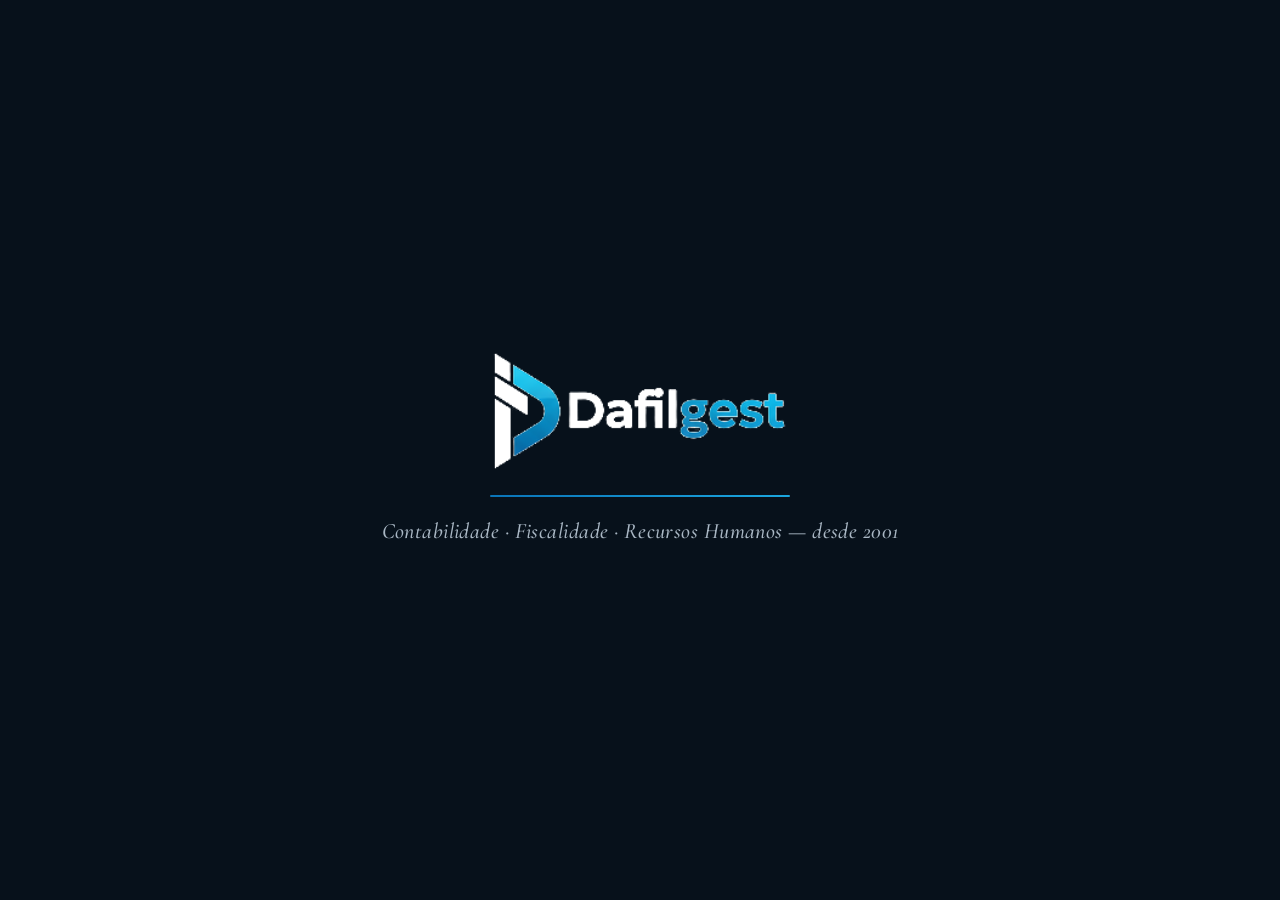
==== commit 48aadbe4: "alt 5566 alt 5566" ====
--- a/index.html
+++ b/index.html
@@ -14,9 +14,9 @@
 <link rel="preconnect" href="https://images.unsplash.com">
 <link rel="preload" href="assets/fonts/cormorant-garamond-latin-600-normal.woff2" as="font" type="font/woff2" crossorigin>
 <link rel="preload" href="assets/fonts/inter-latin-400-normal.woff2" as="font" type="font/woff2" crossorigin>
-<link rel="stylesheet" href="assets/site.css?v=20261118e">
+<link rel="stylesheet" href="assets/site.css?v=20261119b">
 <link rel="preload" as="image" href="https://images.unsplash.com/photo-1554224154-26032ffc0d07?auto=format&fit=crop&w=1800&q=80">
-<script type="application/ld+json">{"@context": "https://schema.org", "@type": "AccountingService", "name": "Dafilgest — Gabinete de Contabilidade", "url": "https://www.dafilgest.pt/", "logo": "https://www.dafilgest.pt/assets/logo-dafilgest.png", "image": "https://images.unsplash.com/photo-1554224154-26032ffc0d07?auto=format&fit=crop&w=1200&q=80", "telephone": "+351253484490", "email": "geral.dafilgest@gmail.com", "foundingDate": "2001", "address": {"@type": "PostalAddress", "streetAddress": "Rua Senhora das Lurdes, 501", "postalCode": "4815-444", "addressLocality": "Vizela", "addressCountry": "PT"}, "geo": {"@type": "GeoCoordinates", "latitude": 41.378, "longitude": -8.308}, "openingHoursSpecification": [{"@type": "OpeningHoursSpecification", "dayOfWeek": ["Monday", "Tuesday", "Wednesday", "Thursday", "Friday"], "opens": "09:00", "closes": "18:30"}], "areaServed": ["Vizela", "Vale do Ave"]}</script>
+<script type="application/ld+json">{"@context": "https://schema.org", "@type": "AccountingService", "name": "Dafilgest — Gabinete de Contabilidade", "url": "https://www.dafilgest.pt/", "logo": "https://www.dafilgest.pt/assets/logo-dafilgest.png", "image": "https://images.unsplash.com/photo-1554224154-26032ffc0d07?auto=format&fit=crop&w=1200&q=80", "telephone": "+351253484490", "email": "geral.dafilgest@gmail.com", "foundingDate": "2001", "address": {"@type": "PostalAddress", "streetAddress": "Rua Senhora de Lurdes, 501", "postalCode": "4815-444", "addressLocality": "Vizela", "addressCountry": "PT"}, "geo": {"@type": "GeoCoordinates", "latitude": 41.378, "longitude": -8.308}, "openingHoursSpecification": [{"@type": "OpeningHoursSpecification", "dayOfWeek": ["Monday", "Tuesday", "Wednesday", "Thursday", "Friday"], "opens": "09:00", "closes": "18:30"}], "areaServed": ["Vizela", "Vale do Ave"]}</script>
 </head>
 <body>
 <a class="skip" href="#conteudo">Saltar para o conteúdo</a>
@@ -109,19 +109,21 @@
     <div><a href="index.html" class="lg-f"><img src="assets/logo-dafilgest-branco.png" alt="Dafilgest" width="247" height="102" loading="lazy"></a>
       <p>Gabinete de contabilidade, fiscalidade e recursos humanos. Ao lado das empresas de Vizela e do Vale do Ave desde 2001.</p>
       <div class="yrs"><span data-anos data-count="25">25</span> <small>anos de experiência</small></div></div>
-    <div><h4>Empresa</h4><ul><li><a href="sobre.html">Sobre nós</a></li><li><a href="equipa.html">Equipa</a></li><li><a href="links.html">Links úteis</a></li><li><a href="contacto.html">Contacto</a></li></ul></div>
+    <div><h4>Empresa</h4><ul><li><a href="sobre.html">Sobre nós</a></li><li><a href="equipa.html">Equipa</a></li><li><a href="links.html">Links úteis</a></li><li><a href="contacto.html">Contacto</a></li><li><a href="privacidade.html">Informação legal</a></li></ul></div>
     <div><h4>Serviços</h4><ul><li><a href="servicos.html#contabilidade">Contabilidade</a></li><li><a href="servicos.html#rh">Recursos Humanos</a></li><li><a href="servicos.html#fiscal">Assessoria Fiscal</a></li><li><a href="servicos.html#administrativa">Gestão Administrativa</a></li></ul></div>
-    <div><h4>Contacto</h4><ul><li><a href="tel:+351253484490">253 484 490</a> · fixo</li><li><a href="tel:+351962013433">962 013 433</a> · móvel</li><li><a href="mailto:geral.dafilgest@gmail.com">geral.dafilgest@gmail.com</a></li><li>Rua Senhora das Lurdes, 501<br>4815-444 Vizela</li></ul></div>
+    <div><h4>Contacto</h4><ul><li><a href="tel:+351253484490">253 484 490</a> · fixo</li><li><a href="tel:+351962013433">962 013 433</a> · móvel</li><li><a href="mailto:geral.dafilgest@gmail.com">geral.dafilgest@gmail.com</a></li><li>Rua Senhora de Lurdes, 501<br>4815-444 Vizela</li></ul></div>
   </div>
   <a class="prox" href="sobre.html">Capítulo seguinte: <span>Sobre nós</span> <svg width="18" height="18" viewBox="0 0 24 24" fill="none" stroke="currentColor" stroke-width="1.8" stroke-linecap="round" stroke-linejoin="round" aria-hidden="true"><path d="M5 12h14M13 6l6 6-6 6"/></svg></a>
   <div class="leg">
-    <span>© <span data-ano>2026</span> Dafilgest — Gabinete de Contabilidade, Unipessoal, Lda. · NIF 505403447</span>
-    <a class="lr" href="https://www.livroreclamacoes.pt" target="_blank" rel="noopener"><svg width="16" height="16" viewBox="0 0 24 24" fill="none" stroke="currentColor" stroke-width="1.8" stroke-linecap="round" stroke-linejoin="round" aria-hidden="true"><path d="M4 5.5A2.5 2.5 0 0 1 6.5 3H20v15H6.5A2.5 2.5 0 0 0 4 20.5z"/><path d="M4 20.5A2.5 2.5 0 0 0 6.5 23H20v-5"/><path d="M8 7h8M8 11h6"/></svg> Livro de Reclamações</a>
-    <span style="flex-basis:100%">Resolução alternativa de litígios (Lei n.º 144/2015): em caso de litígio de consumo, o consumidor pode recorrer ao TRIAVE — Centro de Arbitragem de Conflitos de Consumo do Ave, Tâmega e Sousa (<a href="https://www.triave.pt" target="_blank" rel="noopener">www.triave.pt</a>). Este site não utiliza cookies nem ferramentas de rastreio.</span>
+    <span>© <span data-ano>2026</span> Dafilgest — Gabinete de Contabilidade, Unipessoal, Lda. · NIF/NIPC 505403447 · Rua Senhora de Lurdes, 501, 4815-444 Vizela</span>
+    <span class="leg-l"><a href="privacidade.html">Informação legal e privacidade</a><a class="lr" href="https://www.livroreclamacoes.pt" target="_blank" rel="noopener"><svg width="16" height="16" viewBox="0 0 24 24" fill="none" stroke="currentColor" stroke-width="1.8" stroke-linecap="round" stroke-linejoin="round" aria-hidden="true"><path d="M4 5.5A2.5 2.5 0 0 1 6.5 3H20v15H6.5A2.5 2.5 0 0 0 4 20.5z"/><path d="M4 20.5A2.5 2.5 0 0 0 6.5 23H20v-5"/><path d="M8 7h8M8 11h6"/></svg> Livro de Reclamações Eletrónico</a></span>
+    <span style="flex-basis:100%">Direção técnica: Contabilista Certificado inscrito na Ordem dos Contabilistas Certificados (n.º 46003), sujeito ao Estatuto da OCC e ao Código Deontológico dos Contabilistas Certificados (<a href="https://www.occ.pt" target="_blank" rel="noopener">www.occ.pt</a>).</span>
+    <span style="flex-basis:100%">Resolução alternativa de litígios (Lei n.º 144/2015): em caso de litígio de consumo, o consumidor pode recorrer ao TRIAVE — Centro de Arbitragem de Conflitos de Consumo do Ave, Tâmega e Sousa (<a href="https://www.triave.pt" target="_blank" rel="noopener">www.triave.pt</a>). Mais informação no Portal do Consumidor (<a href="https://www.consumidor.gov.pt" target="_blank" rel="noopener">www.consumidor.gov.pt</a>). Este site não utiliza cookies.</span>
   </div>
 </footer>
 </div></div></section>
 </main>
-<script src="assets/site.js?v=20261118e"></script>
+<a class="lrfix" href="https://www.livroreclamacoes.pt" target="_blank" rel="noopener" aria-label="Livro de Reclamações Eletrónico (abre numa nova janela)"><svg width="18" height="18" viewBox="0 0 24 24" fill="none" stroke="currentColor" stroke-width="1.8" stroke-linecap="round" stroke-linejoin="round" aria-hidden="true"><path d="M4 5.5A2.5 2.5 0 0 1 6.5 3H20v15H6.5A2.5 2.5 0 0 0 4 20.5z"/><path d="M4 20.5A2.5 2.5 0 0 0 6.5 23H20v-5"/><path d="M8 7h8M8 11h6"/></svg><span>Livro de<br>Reclamações</span></a>
+<script src="assets/site.js?v=20261119b"></script>
 </body>
 </html>
--- a/assets/site.css
+++ b/assets/site.css
@@ -0,0 +1,551 @@
+/* Dafilgest — site institucional · v3 «livro digital» */
+@font-face{font-family:Inter;font-style:normal;font-weight:400;font-display:swap;src:url(fonts/inter-latin-400-normal.woff2) format("woff2")}
+@font-face{font-family:Inter;font-style:normal;font-weight:500;font-display:swap;src:url(fonts/inter-latin-500-normal.woff2) format("woff2")}
+@font-face{font-family:Inter;font-style:normal;font-weight:600;font-display:swap;src:url(fonts/inter-latin-600-normal.woff2) format("woff2")}
+@font-face{font-family:Inter;font-style:normal;font-weight:700;font-display:swap;src:url(fonts/inter-latin-700-normal.woff2) format("woff2")}
+@font-face{font-family:Cormorant;font-style:normal;font-weight:600;font-display:swap;src:url(fonts/cormorant-garamond-latin-600-normal.woff2) format("woff2")}
+@font-face{font-family:Cormorant;font-style:normal;font-weight:700;font-display:swap;src:url(fonts/cormorant-garamond-latin-700-normal.woff2) format("woff2")}
+@font-face{font-family:Cormorant;font-style:italic;font-weight:500;font-display:swap;src:url(fonts/cormorant-garamond-latin-500-italic.woff2) format("woff2")}
+@font-face{font-family:Cormorant;font-style:italic;font-weight:600;font-display:swap;src:url(fonts/cormorant-garamond-latin-600-italic.woff2) format("woff2")}
+
+:root{
+  --night:#07111B;--navy:#0B1A28;--navy-2:#11263A;
+  --bg:#FFFFFF;--bg-2:#F6F8FA;--surface:#FFFFFF;--surface-2:#F6F8FA;
+  --ink:#132232;--muted:#5D6A77;--line:#E2E8EE;--ice:#E9F6FC;--azure-t:#0A74B8;
+  --azure:#0A74B8;--sky:#2BB8E8;--grad:linear-gradient(135deg,#0A74B8 0%,#1BA7DF 100%);
+  --serif:Cormorant,"Cormorant Garamond",Georgia,"Times New Roman",serif;
+  --sans:Inter,system-ui,-apple-system,"Segoe UI",Roboto,Arial,sans-serif;
+  --r:18px;--sh:0 1px 2px rgba(10,26,40,.05),0 12px 32px -12px rgba(10,26,40,.16);--sh-l:0 30px 70px -24px rgba(5,14,24,.45);
+  --grain:url("data:image/svg+xml,%3Csvg viewBox='0 0 200 200' xmlns='http://www.w3.org/2000/svg'%3E%3Cfilter id='n'%3E%3CfeTurbulence type='fractalNoise' baseFrequency='.9' numOctaves='3' stitchTiles='stitch'/%3E%3C/filter%3E%3Crect width='100%25' height='100%25' filter='url(%23n)'/%3E%3C/svg%3E");
+  color-scheme:light;
+}
+:root[data-theme="dark"]{
+  --bg:#0A1622;--bg-2:#0D1B28;--surface:#102335;--surface-2:#0C1D2C;
+  --ink:#EAF1F7;--muted:#A3B2C0;--line:rgba(255,255,255,.1);--ice:rgba(43,184,232,.13);--azure-t:#4CC3EE;
+  --sh:0 1px 2px rgba(0,0,0,.2),0 16px 36px -14px rgba(0,0,0,.6);
+  color-scheme:dark;
+}
+*,*::before,*::after{box-sizing:border-box}
+html{-webkit-text-size-adjust:100%}
+body{margin:0;font-family:var(--sans);font-size:17px;line-height:1.7;color:var(--muted);background:var(--bg);-webkit-font-smoothing:antialiased;text-rendering:optimizeLegibility;overflow-x:clip;transition:background .4s,color .4s}
+img{max-width:100%;display:block}
+a{color:var(--azure-t);text-decoration:none}
+button{font-family:inherit}
+h1,h2,h3,h4{margin:0;color:var(--ink);line-height:1.12}
+h1,h2{font-family:var(--serif);font-weight:600;letter-spacing:-.01em}
+h1{font-size:clamp(44px,6vw,80px);line-height:1.02}
+h2{font-size:clamp(34px,4vw,52px);line-height:1.06}
+h3{font-size:20px;font-weight:600;letter-spacing:-.01em}
+h1 em,h2 em{font-style:italic;font-weight:500;color:var(--azure-t)}
+p{margin:0}
+.wrap{width:min(1200px,100% - 48px);margin:0 auto;position:relative;z-index:1}
+.skip{position:fixed;left:-999px;top:8px;background:#fff;color:#0A74B8;padding:8px 14px;border-radius:8px;z-index:400}
+.skip:focus{left:12px}
+:focus-visible{outline:3px solid var(--sky);outline-offset:3px;border-radius:6px}
+
+/* ============ FOLHAS ============ */
+.folha{position:relative;background:var(--bg);transition:background .4s}
+.folha.paper{background:var(--bg-2)}
+.fx{min-height:100vh;min-height:100svh;display:flex;flex-direction:column;justify-content:center;padding:120px 0 110px;position:relative}
+.dark,.folha.dark{background:var(--navy);color:#A9B7C4}
+.dark h1,.dark h2,.dark h3,.dark h4{color:#fff}
+.dark h1 em,.dark h2 em{color:var(--sky)}
+.dark .eyebrow{color:var(--sky)}
+.dark .lead{color:#A9B7C4}
+.folha.dark{overflow:hidden}
+
+/* modo livro (ativado por JavaScript) */
+html.book,html.book body{height:100%;overflow:hidden}
+html.book .livro{position:fixed;inset:0;perspective:2600px;perspective-origin:0 50%;background:#050C14}
+html.book .folha{position:absolute;inset:0;overflow-y:auto;overflow-x:hidden;overscroll-behavior:contain;visibility:hidden;backface-visibility:hidden;-webkit-backface-visibility:hidden;transform-origin:0 50%;will-change:transform;scrollbar-width:thin}
+html.book .folha.on{visibility:visible;z-index:3}
+html.book .folha.sob{visibility:visible;z-index:2}
+html.book .folha::after{content:"";position:absolute;inset:0;pointer-events:none;opacity:0;z-index:20;background:linear-gradient(90deg,rgba(0,0,0,.05),rgba(0,0,0,.55))}
+html.book .folha.sob::before{content:"";position:fixed;inset:0;pointer-events:none;z-index:20;background:rgba(3,9,15,.55);animation:sobLuz .95s ease forwards}
+html.book .folha.sai{animation:viraSai .95s cubic-bezier(.62,.04,.3,1) forwards;z-index:4}
+html.book .folha.sai::after{animation:sombra .95s ease forwards}
+html.book .folha.entra{animation:viraEntra .95s cubic-bezier(.62,.04,.3,1) forwards;z-index:4;visibility:visible}
+html.book .folha.entra::after{animation:sombraVolta .95s ease forwards}
+html.book .folha.chega{animation:chega 1s cubic-bezier(.2,.7,.2,1) both}
+@keyframes viraSai{0%{transform:rotateY(0)}100%{transform:rotateY(-104deg)}}
+@keyframes viraEntra{0%{transform:rotateY(-104deg)}100%{transform:rotateY(0)}}
+@keyframes sombra{0%{opacity:0}60%{opacity:.9}100%{opacity:1}}
+@keyframes sombraVolta{0%{opacity:1}100%{opacity:0}}
+@keyframes sobLuz{0%{opacity:1}100%{opacity:0}}
+@keyframes chega{0%{transform:scale(.94) translateX(3%);filter:brightness(.6)}100%{transform:none;filter:none}}
+html.book.fade .folha.sai{animation:fadeSai .5s ease forwards}
+html.book.fade .folha.entra{animation:fadeEntra .5s ease forwards}
+html.book.fade .folha.sai::after,html.book.fade .folha.entra::after,html.book.fade .folha.sob::before{animation:none;opacity:0}
+@keyframes fadeSai{to{opacity:0}}
+@keyframes fadeEntra{from{opacity:0}to{opacity:1}}
+html.book.saindo .folha.on{animation:viraSai .8s cubic-bezier(.62,.04,.3,1) forwards}
+html.book.saindo .folha.on::after{animation:sombra .8s ease forwards}
+html.book.fade.saindo .folha.on{animation:fadeSai .4s ease forwards}
+
+/* barra de navegação das folhas */
+.bnav{display:none}
+html.book .bnav{display:flex;position:fixed;left:50%;bottom:22px;transform:translateX(-50%);z-index:60;align-items:center;gap:6px;padding:7px;border-radius:999px;background:rgba(11,26,40,.72);backdrop-filter:blur(16px) saturate(1.4);-webkit-backdrop-filter:blur(16px) saturate(1.4);border:1px solid rgba(255,255,255,.12);box-shadow:0 18px 40px -16px rgba(0,0,0,.55);color:#fff}
+.bnav button{border:0;background:transparent;color:#fff;cursor:pointer;height:42px;min-width:42px;border-radius:999px;display:inline-flex;align-items:center;justify-content:center;gap:8px;font-size:13.5px;font-weight:600;padding:0 12px;transition:background .2s}
+.bnav button:hover{background:rgba(255,255,255,.12)}
+.bnav button:disabled{opacity:.3;cursor:default;background:transparent}
+.bnav .dots{display:flex;align-items:center;gap:4px;padding:0 6px}
+.bnav .dots button{min-width:0;width:26px;height:26px;padding:0;position:relative}
+.bnav .dots button::before{content:"";width:7px;height:7px;border-radius:50%;background:rgba(255,255,255,.35);transition:all .3s}
+.bnav .dots button.on::before{width:22px;border-radius:4px;background:var(--sky)}
+.bnav .dots button span{position:absolute;bottom:40px;left:50%;transform:translateX(-50%) translateY(4px);white-space:nowrap;background:#fff;color:#132232;font-size:12.5px;padding:6px 10px;border-radius:8px;opacity:0;pointer-events:none;transition:all .2s;box-shadow:var(--sh)}
+.bnav .dots button:hover span{opacity:1;transform:translateX(-50%)}
+.bnav .ct{font-variant-numeric:tabular-nums;font-size:13px;color:rgba(255,255,255,.7);padding:0 8px;letter-spacing:.06em;min-width:56px;text-align:center}
+.bnav .nx{background:var(--grad)!important;padding:0 16px 0 18px}
+.bnav .nx b{font-weight:600}
+.dica{position:fixed;left:50%;bottom:88px;transform:translateX(-50%);z-index:60;background:#fff;color:#132232;font-size:13.5px;font-weight:500;padding:10px 16px;border-radius:999px;box-shadow:var(--sh-l);white-space:nowrap;animation:dica 6s ease forwards;pointer-events:none}
+@keyframes dica{0%{opacity:0;transform:translate(-50%,10px)}8%,82%{opacity:1;transform:translate(-50%,0)}100%{opacity:0;transform:translate(-50%,0)}}
+/* canto da folha */
+.canto{display:none}
+html.book .canto{display:block;position:fixed;right:0;bottom:0;width:64px;height:64px;z-index:55;cursor:pointer;border:0;padding:0;background:transparent;transition:width .35s,height .35s}
+html.book .canto::before{content:"";position:absolute;inset:0;background:#0B1A28;clip-path:polygon(0 100%,100% 0,100% 100%)}
+html.book .canto::after{content:"";position:absolute;inset:0;background:linear-gradient(135deg,#FFFFFF 0%,#EEF3F7 55%,#C8D4DE 100%);clip-path:polygon(0 0,100% 0,0 100%);border-radius:0 0 0 0}
+html.book .canto{filter:drop-shadow(-4px -4px 10px rgba(0,0,0,.28))}
+html.book .canto:hover{width:96px;height:96px}
+html.book .canto span{position:absolute;right:6px;bottom:8px;z-index:2;color:#7FD6F5!important;font-size:11px;font-weight:700;color:#0A74B8;letter-spacing:.08em;opacity:0;transition:opacity .3s}
+html.book .canto:hover span{opacity:1}
+html.book.ultima .canto{display:none}
+
+/* ============ CABEÇALHO ============ */
+.hd{position:fixed;inset:0 0 auto;z-index:100;transition:background .35s,box-shadow .35s,border-color .35s;border-bottom:1px solid rgba(255,255,255,.08)}
+.hd .wrap{display:flex;align-items:center;justify-content:space-between;height:84px;transition:height .35s}
+.brand{display:block;position:relative;width:150px;height:62px;flex:none}
+.brand img{position:absolute;inset:0;width:100%;height:100%;object-fit:contain;object-position:left center;transition:opacity .35s}
+.brand .lc{opacity:0}
+.nav{display:flex;align-items:center;gap:2px}
+.nav a{color:rgba(255,255,255,.82);font-size:15px;font-weight:500;padding:9px 14px;border-radius:999px;transition:color .2s,background .2s;position:relative}
+.nav a:hover,.nav a.on{color:#fff}
+.nav a.on::after{content:"";position:absolute;left:14px;right:14px;bottom:3px;height:2px;border-radius:2px;background:var(--sky)}
+.nav a.btn{margin-left:10px;height:46px;padding:0 22px;color:#fff}
+.nav a.btn::after{display:none}
+.tema{width:44px;height:44px;border-radius:50%;border:1px solid rgba(255,255,255,.28);background:rgba(255,255,255,.06);color:#fff;cursor:pointer;display:grid;place-items:center;margin-left:8px;transition:all .25s;flex:none}
+.tema:hover{background:rgba(255,255,255,.16);transform:rotate(-18deg)}
+.tema .sol{display:none}
+:root[data-theme="dark"] .tema .lua{display:none}
+:root[data-theme="dark"] .tema .sol{display:block}
+.hd.claro{background:rgba(255,255,255,.9);backdrop-filter:saturate(1.6) blur(14px);-webkit-backdrop-filter:saturate(1.6) blur(14px);border-color:var(--line);box-shadow:0 10px 30px -22px rgba(10,26,40,.35)}
+.hd.claro .brand .lw{opacity:0}.hd.claro .brand .lc{opacity:1}
+.hd.claro .nav a{color:#4A5155}
+.hd.claro .nav a:hover,.hd.claro .nav a.on{color:#0A74B8}
+.hd.claro .nav a.btn{color:#fff}
+.hd.claro .tema{border-color:#E2E8EE;color:#132232;background:#fff}
+.hd.escuro{background:rgba(7,17,27,.72);backdrop-filter:saturate(1.4) blur(14px);-webkit-backdrop-filter:saturate(1.4) blur(14px)}
+.mb{display:none;width:46px;height:46px;border-radius:12px;border:1px solid rgba(255,255,255,.3);background:rgba(255,255,255,.06);cursor:pointer;position:relative;margin-left:8px}
+.mb span,.mb span::before,.mb span::after{position:absolute;left:12px;width:20px;height:2px;border-radius:2px;background:#fff;content:"";transition:transform .3s,top .3s,background .3s}
+.mb span{top:21px}.mb span::before{left:0;top:-7px}.mb span::after{left:0;top:7px}
+.hd.claro .mb{border-color:#E2E8EE;background:#fff}
+.hd.claro .mb span,.hd.claro .mb span::before,.hd.claro .mb span::after{background:#132232}
+.hd.open .mb span{background:transparent!important}
+.hd.open .mb span::before{top:0;transform:rotate(45deg)}
+.hd.open .mb span::after{top:0;transform:rotate(-45deg)}
+.hd .acoes{display:flex;align-items:center}
+
+/* ============ ELEMENTOS ============ */
+.eyebrow{display:inline-flex;align-items:center;gap:12px;font-size:12.5px;font-weight:600;letter-spacing:.2em;text-transform:uppercase;color:var(--azure-t);margin-bottom:18px}
+.eyebrow::before{content:"";width:34px;height:1.5px;background:currentColor}
+.lead{font-size:19px;line-height:1.72;color:var(--muted);max-width:620px}
+.head{max-width:760px;margin-bottom:46px}
+.head .lead{margin-top:18px}
+.head.c{margin-left:auto;margin-right:auto;text-align:center}
+.head.c .eyebrow{justify-content:center}
+.head.c .lead{margin-left:auto;margin-right:auto}
+.btn{display:inline-flex;align-items:center;justify-content:center;gap:10px;height:54px;padding:0 28px;border-radius:999px;font-weight:600;font-size:15.5px;letter-spacing:.01em;border:1px solid transparent;cursor:pointer;transition:transform .25s,box-shadow .25s,background .25s,color .25s,border-color .25s;white-space:nowrap;font-family:var(--sans)}
+.btn svg{transition:transform .25s}
+.btn:hover svg{transform:translateX(3px)}
+.btn-p{background:var(--grad);color:#fff;box-shadow:0 12px 28px -10px rgba(10,116,184,.65)}
+.btn-p:hover{box-shadow:0 18px 36px -12px rgba(10,116,184,.75)}
+.btn-g{color:#fff;border-color:rgba(255,255,255,.32);background:rgba(255,255,255,.06);backdrop-filter:blur(6px)}
+.btn-g:hover{background:rgba(255,255,255,.14);border-color:rgba(255,255,255,.55)}
+.btn-l{color:var(--ink);border-color:var(--line);background:var(--surface)}
+.btn-l:hover{border-color:var(--azure-t);color:var(--azure-t)}
+.btn-w{background:#fff;color:#0A74B8}
+.btn-w:hover{box-shadow:0 16px 32px -14px rgba(0,0,0,.5)}
+.cta{display:flex;flex-wrap:wrap;gap:14px}
+.photo{position:absolute;inset:0;background:var(--navy) center/cover no-repeat;z-index:0}
+.photo::before{content:"";position:absolute;inset:0;background:linear-gradient(100deg,rgba(7,17,27,.97) 0%,rgba(7,17,27,.88) 42%,rgba(9,24,38,.55) 100%)}
+.photo::after{content:"";position:absolute;inset:0;background-image:var(--grain);opacity:.06;mix-blend-mode:overlay}
+.glow{position:absolute;border-radius:50%;filter:blur(90px);pointer-events:none;z-index:0}
+.gridbg{position:absolute;inset:0;background-image:linear-gradient(rgba(255,255,255,.04) 1px,transparent 1px),linear-gradient(90deg,rgba(255,255,255,.04) 1px,transparent 1px);background-size:56px 56px;-webkit-mask-image:radial-gradient(ellipse at 70% 40%,#000 0%,transparent 70%);mask-image:radial-gradient(ellipse at 70% 40%,#000 0%,transparent 70%)}
+
+/* capa (início) */
+.hero .grid{display:grid;grid-template-columns:1.1fr .9fr;gap:60px;align-items:center}
+.hero h1{color:#fff;margin-bottom:26px}
+.hero .lead{color:#B5C2CE;margin-bottom:36px}
+.stats{position:relative;z-index:2;margin-top:56px;border-top:1px solid rgba(255,255,255,.1);display:grid;grid-template-columns:repeat(4,1fr)}
+.stat{padding:28px 26px 4px;border-right:1px solid rgba(255,255,255,.1)}
+.stat:first-child{padding-left:0}
+.stat:last-child{border-right:0}
+.stat .n{font-family:var(--serif);font-weight:600;font-size:clamp(44px,4.6vw,60px);line-height:1;color:#fff;display:flex;align-items:baseline;gap:2px}
+.stat .n small{font-size:.5em;color:var(--sky);font-weight:600}
+.stat .l{margin-top:10px;font-size:14px;letter-spacing:.03em;color:#93A4B4}
+
+/* painel vidro (ilustrações vivas) */
+.panel{position:relative;border-radius:22px;padding:24px;background:linear-gradient(160deg,rgba(255,255,255,.12),rgba(255,255,255,.04));border:1px solid rgba(255,255,255,.14);box-shadow:var(--sh-l);backdrop-filter:blur(18px);-webkit-backdrop-filter:blur(18px);color:#D5DEE6}
+.panel .pt{display:flex;align-items:center;justify-content:space-between;gap:12px;margin-bottom:14px}
+.panel .pt b{font-size:12.5px;letter-spacing:.14em;text-transform:uppercase;color:#fff;font-weight:600}
+.panel .pt small{font-size:12.5px;color:#93A4B4}
+.live{display:inline-flex;align-items:center;gap:7px;font-size:11.5px;font-weight:600;letter-spacing:.12em;text-transform:uppercase;color:#6EE0A3}
+.live::before{content:"";width:8px;height:8px;border-radius:50%;background:#34C77B;box-shadow:0 0 0 0 rgba(52,199,123,.6);animation:pulsa 1.8s infinite}
+@keyframes pulsa{70%{box-shadow:0 0 0 9px rgba(52,199,123,0)}100%{box-shadow:0 0 0 0 rgba(52,199,123,0)}}
+.panel .row{display:flex;align-items:center;gap:12px;padding:11px 0;border-top:1px solid rgba(255,255,255,.08);font-size:14.5px}
+.panel .row span{flex:1;min-width:0}
+.panel .row time{font-size:12.5px;color:#93A4B4;white-space:nowrap;font-variant-numeric:tabular-nums}
+.tg{font-size:11.5px;font-weight:600;padding:4px 10px;border-radius:999px;letter-spacing:.02em;white-space:nowrap;font-style:normal}
+.tg.ok{background:rgba(52,199,123,.16);color:#6EE0A3}
+.tg.az{background:rgba(43,184,232,.16);color:#7FD6F5}
+.tg.gr{background:rgba(255,255,255,.1);color:#B9C6D2}
+.tg.am{background:rgba(245,180,60,.16);color:#F7C76B}
+.panel .badge{position:absolute;left:-30px;bottom:-26px;display:flex;align-items:center;gap:12px;background:#fff;color:#132232;border-radius:16px;padding:13px 18px;box-shadow:var(--sh-l);font-size:14px;font-weight:600;z-index:2}
+.panel .badge .ic{width:38px;height:38px;border-radius:11px;background:#E7F8EF;color:#1E8E5A;display:grid;place-items:center}
+.panel .badge small{display:block;color:#5D6A77;font-weight:500;font-size:12.5px}
+
+/* grelhas e cartões */
+.g2{display:grid;grid-template-columns:repeat(2,1fr);gap:24px}
+.g3{display:grid;grid-template-columns:repeat(3,1fr);gap:22px}
+.g4{display:grid;grid-template-columns:repeat(4,1fr);gap:22px}
+.g2>*,.g3>*,.g4>*,.split>*{min-width:0}
+.sv{display:flex;flex-direction:column;background:var(--surface);border-radius:var(--r);overflow:hidden;box-shadow:var(--sh);border:1px solid var(--line);color:inherit;position:relative}
+.sv .im{position:relative;aspect-ratio:16/11;overflow:hidden;background:var(--navy-2)}
+.sv .im div{position:absolute;inset:0;background:var(--navy-2) center/cover;transition:transform .8s cubic-bezier(.2,.7,.2,1)}
+.sv:hover .im div{transform:scale(1.07)}
+.sv .im::after{content:"";position:absolute;inset:0;background:linear-gradient(180deg,rgba(7,17,27,0) 40%,rgba(7,17,27,.7))}
+.sv .im span{position:absolute;left:20px;bottom:12px;z-index:1;font-family:var(--serif);font-size:42px;font-weight:600;color:#fff;line-height:1}
+.sv .bd{padding:22px 24px 24px;display:flex;flex-direction:column;flex:1}
+.sv h3{font-family:var(--serif);font-size:27px;font-weight:600;margin-bottom:8px}
+.sv p{font-size:15px;line-height:1.62;flex:1}
+.more{display:inline-flex;align-items:center;gap:8px;margin-top:14px;font-weight:600;font-size:14.5px;color:var(--azure-t)}
+.card{background:var(--surface);border:1px solid var(--line);border-radius:var(--r);padding:32px 30px;box-shadow:var(--sh);position:relative;overflow:hidden}
+.card .ic{width:54px;height:54px;border-radius:16px;display:grid;place-items:center;background:var(--ice);color:var(--azure-t);margin-bottom:22px}
+.card h3{font-family:var(--serif);font-size:26px;margin-bottom:8px}
+.card p{font-size:15.5px;line-height:1.68}
+.dark .card{background:rgba(255,255,255,.04);border-color:rgba(255,255,255,.1);box-shadow:none}
+.dark .card p{color:#9FB0BF}
+.dark .card .ic{background:rgba(43,184,232,.12);color:var(--sky)}
+
+/* cartões 3D + reflexo */
+.tilt{transform-style:preserve-3d;transition:transform .5s cubic-bezier(.2,.7,.2,1),box-shadow .4s;will-change:transform}
+.tilt::after{content:"";position:absolute;inset:0;border-radius:inherit;pointer-events:none;background:radial-gradient(circle at var(--gx,50%) var(--gy,0%),rgba(255,255,255,.38),rgba(255,255,255,0) 45%);opacity:0;transition:opacity .4s;z-index:5;mix-blend-mode:soft-light}
+.tilt.ativo{transition:transform .08s linear,box-shadow .4s;box-shadow:0 34px 60px -30px rgba(10,26,40,.45)}
+.tilt.ativo::after{opacity:1}
+.dark .tilt::after{background:radial-gradient(circle at var(--gx,50%) var(--gy,0%),rgba(255,255,255,.16),rgba(255,255,255,0) 50%);mix-blend-mode:normal}
+
+/* ferramentas */
+.tools .grid{display:grid;grid-template-columns:1fr 1fr;gap:64px;align-items:center}
+.fl{display:grid;gap:22px;margin-top:34px}
+.fl>div{display:grid;grid-template-columns:50px 1fr;gap:18px}
+.fl .ic{width:50px;height:50px;border-radius:14px;display:grid;place-items:center;color:var(--sky);background:rgba(43,184,232,.1);border:1px solid rgba(43,184,232,.25)}
+.fl h3{font-size:17.5px;margin-bottom:3px}
+.fl p{font-size:15px;line-height:1.62;color:#9FB0BF}
+
+/* prazos ao vivo */
+.pz{display:grid;grid-template-columns:1.05fr 1fr;gap:28px;align-items:stretch}
+.pz-hero{border-radius:24px;padding:34px;position:relative;overflow:hidden;background:linear-gradient(150deg,#0F2A40,#0A1A28);border:1px solid rgba(255,255,255,.1);box-shadow:var(--sh-l);color:#C9D5DF;display:flex;flex-direction:column}
+.pz-hero::before{content:"";position:absolute;width:420px;height:420px;right:-140px;top:-160px;border-radius:50%;background:radial-gradient(circle,rgba(43,184,232,.35),transparent 65%)}
+.pz-hero>*{position:relative}
+.pz-hero .k{font-size:12.5px;letter-spacing:.18em;text-transform:uppercase;color:var(--sky);font-weight:600}
+.pz-hero h3{font-family:var(--serif);font-size:clamp(28px,3vw,38px);color:#fff;margin:14px 0 6px;line-height:1.15}
+.pz-hero .dt{color:#93A4B4;font-size:15px}
+.cd{display:grid;grid-template-columns:repeat(4,1fr);gap:10px;margin:28px 0 22px}
+.cd div{border-radius:16px;background:rgba(255,255,255,.06);border:1px solid rgba(255,255,255,.1);padding:16px 8px;text-align:center}
+.cd b{display:block;font-family:var(--serif);font-size:clamp(36px,4vw,52px);line-height:1;color:#fff;font-weight:600;font-variant-numeric:tabular-nums}
+.cd small{display:block;margin-top:6px;font-size:11.5px;letter-spacing:.14em;text-transform:uppercase;color:#93A4B4}
+.pz-bar{height:6px;border-radius:6px;background:rgba(255,255,255,.1);overflow:hidden;margin-top:auto}
+.pz-bar i{display:block;height:100%;width:0;background:var(--grad);border-radius:6px;transition:width 1.2s cubic-bezier(.2,.7,.2,1)}
+.pz-bar+small{display:block;margin-top:8px;font-size:12.5px;color:#93A4B4}
+.pz-list{background:var(--surface);border:1px solid var(--line);border-radius:24px;padding:24px 26px;box-shadow:var(--sh);display:flex;flex-direction:column}
+.pz-top{display:flex;align-items:center;justify-content:space-between;gap:14px;flex-wrap:wrap;margin-bottom:8px}
+.pz-top b{color:var(--ink);font-size:15px}
+.seg{display:inline-flex;padding:4px;border-radius:999px;background:var(--surface-2);border:1px solid var(--line)}
+.seg button{border:0;background:transparent;color:var(--muted);font-size:13px;font-weight:600;padding:7px 14px;border-radius:999px;cursor:pointer}
+.seg button.on{background:var(--grad);color:#fff}
+.pz-ul{list-style:none;margin:0;padding:0}
+.pz-ul li{display:grid;grid-template-columns:58px 1fr auto;gap:14px;align-items:center;padding:12px 0;border-top:1px solid var(--line);opacity:0;transform:translateX(12px);animation:entraLi .5s ease forwards}
+.pz-ul li:first-child{border-top:0}
+@keyframes entraLi{to{opacity:1;transform:none}}
+.pz-d{width:58px;height:58px;border-radius:14px;background:var(--ice);color:var(--azure-t);display:flex;flex-direction:column;align-items:center;justify-content:center;line-height:1}
+.pz-d b{font-family:var(--serif);font-size:26px;font-weight:600}
+.pz-d small{font-size:10.5px;letter-spacing:.12em;text-transform:uppercase;margin-top:3px;font-weight:600}
+.pz-ul .t{color:var(--ink);font-weight:600;font-size:15px;line-height:1.35}
+.pz-ul .s{font-size:13px;color:var(--muted);line-height:1.4;margin-top:2px}
+.pz-ul .f{font-size:12.5px;font-weight:600;color:var(--azure-t);white-space:nowrap;text-align:right}
+.pz-ul .f.hoje{color:#D9822B}
+.cat{display:inline-block;font-size:10.5px;font-weight:700;letter-spacing:.1em;text-transform:uppercase;padding:2px 7px;border-radius:5px;margin-right:6px;vertical-align:1px}
+.cat.iva{background:rgba(10,116,184,.12);color:var(--azure-t)}
+.cat.ss{background:rgba(52,199,123,.14);color:#1E8E5A}
+.cat.irs{background:rgba(155,110,230,.14);color:#7C4FD0}
+.cat.anual{background:rgba(245,180,60,.18);color:#B07A10}
+:root[data-theme="dark"] .cat.ss{color:#6EE0A3}:root[data-theme="dark"] .cat.irs{color:#C3A6F5}:root[data-theme="dark"] .cat.anual{color:#F7C76B}
+.pz-nota{font-size:12.5px;line-height:1.55;color:var(--muted);margin-top:14px}
+
+/* passos */
+.steps{display:grid;grid-template-columns:repeat(4,1fr);position:relative}
+.steps::before{content:"";position:absolute;left:0;right:0;top:38px;height:1px;background:linear-gradient(90deg,transparent,var(--line) 10%,var(--line) 90%,transparent)}
+.st{padding:0 24px;position:relative}
+.st .no{width:76px;height:76px;border-radius:50%;display:grid;place-items:center;background:var(--surface);border:1px solid var(--line);font-family:var(--serif);font-size:34px;font-weight:600;color:var(--azure-t);margin-bottom:24px;box-shadow:var(--sh);position:relative}
+.st h3{font-family:var(--serif);font-size:25px;margin-bottom:8px}
+.st p{font-size:15.5px;line-height:1.65}
+
+/* divisão texto + fotografia */
+.split{display:grid;grid-template-columns:1fr 1fr;gap:72px;align-items:center}
+.pic{position:relative}
+.pic .ph-i{border-radius:22px;aspect-ratio:5/5.4;max-height:64vh;margin-left:auto;background:var(--navy-2) center/cover;box-shadow:var(--sh-l)}
+.pic .fc{position:absolute;right:-22px;bottom:36px;background:#fff;border-radius:18px;padding:20px 24px;box-shadow:var(--sh-l);max-width:240px}
+.pic .fc b{display:block;font-family:var(--serif);font-size:46px;line-height:1;color:#0A74B8;font-weight:600}
+.pic .fc>span{display:block;margin-top:6px;font-size:14px;color:#5D6A77;line-height:1.5}
+.list{list-style:none;padding:0;margin:26px 0 0;display:grid;gap:14px}
+.list li{position:relative;padding-left:38px;color:var(--ink);font-size:16.5px;line-height:1.55}
+.list li::before{content:"";position:absolute;left:0;top:2px;width:24px;height:24px;border-radius:50%;background:var(--ice) url("data:image/svg+xml,%3Csvg xmlns='http://www.w3.org/2000/svg' width='12' height='12' viewBox='0 0 24 24' fill='none' stroke='%230A74B8' stroke-width='3.2' stroke-linecap='round' stroke-linejoin='round'%3E%3Cpath d='m5 12.5 4.5 4.5L19 7.5'/%3E%3C/svg%3E") center no-repeat}
+:root[data-theme="dark"] .list li::before{background-image:url("data:image/svg+xml,%3Csvg xmlns='http://www.w3.org/2000/svg' width='12' height='12' viewBox='0 0 24 24' fill='none' stroke='%234CC3EE' stroke-width='3.2' stroke-linecap='round' stroke-linejoin='round'%3E%3Cpath d='m5 12.5 4.5 4.5L19 7.5'/%3E%3C/svg%3E")}
+.dark .list li{color:#D6DFE7}
+
+/* citação */
+.qbox{text-align:center;max-width:920px;margin:0 auto}
+.qbox blockquote{margin:0;font-family:var(--serif);font-style:italic;font-weight:500;font-size:clamp(28px,3.6vw,46px);line-height:1.28;color:#fff}
+.qbox cite{display:block;margin-top:26px;font-style:normal;font-size:13px;letter-spacing:.2em;text-transform:uppercase;color:var(--sky)}
+.qmark{font-family:var(--serif);font-size:120px;line-height:.6;color:var(--sky);opacity:.6;display:block;margin-bottom:10px}
+
+/* contracapa: chamada + rodapé */
+.band{position:relative;overflow:hidden;border-radius:28px;padding:56px 56px;display:grid;grid-template-columns:1.4fr auto;gap:36px;align-items:center;background:linear-gradient(135deg,#0F2A40,#0A1A28);border:1px solid rgba(255,255,255,.08);box-shadow:var(--sh-l)}
+.band::before{content:"";position:absolute;inset:0;background:radial-gradient(circle at 85% 20%,rgba(43,184,232,.35),transparent 45%),radial-gradient(circle at 0% 100%,rgba(10,116,184,.45),transparent 50%)}
+.band>*{position:relative}
+.band h2{color:#fff;font-size:clamp(30px,3.4vw,46px)}
+.band p{color:#A9B7C4;margin-top:12px;max-width:560px}
+.ft{color:#8FA0B0;font-size:15px;margin-top:64px}
+.ft .g{display:grid;grid-template-columns:1.5fr 1fr 1fr 1.3fr;gap:40px}
+.ft h4{color:#fff;font-size:12.5px;letter-spacing:.2em;text-transform:uppercase;margin-bottom:18px;font-weight:600}
+.ft ul{list-style:none;margin:0;padding:0;display:grid;gap:10px}
+.ft a{color:#C4D0DA}.ft a:hover{color:#fff}
+.ft .lg-f{display:block;width:160px;margin-bottom:18px}
+.ft .yrs{margin-top:18px;display:inline-flex;align-items:baseline;gap:10px;color:#fff;font-family:var(--serif);font-size:30px}
+.ft .yrs small{font-family:var(--sans);font-size:13px;color:#8FA0B0}
+.leg{margin-top:44px;padding-top:24px;border-top:1px solid rgba(255,255,255,.08);display:flex;flex-wrap:wrap;gap:12px 28px;align-items:center;justify-content:space-between;font-size:13px;line-height:1.6}
+.lr{display:inline-flex;align-items:center;gap:8px;padding:8px 14px;border-radius:10px;border:1px solid rgba(255,255,255,.16);color:#fff!important}
+.folha.fim{background:var(--night)}
+.prox{display:inline-flex;align-items:center;gap:14px;margin-top:30px;color:#fff;font-size:15px;font-weight:600}
+.prox span{font-family:var(--serif);font-size:30px;font-style:italic;font-weight:500;color:var(--sky)}
+
+/* capas de capítulo */
+.capa .fx{justify-content:flex-end;padding-bottom:150px}
+.capa h1{color:#fff;margin:6px 0 20px;font-size:clamp(52px,8vw,110px)}
+.capa .lead{color:#B5C2CE}
+.capa .cap{font-family:var(--serif);font-style:italic;font-size:22px;color:var(--sky);margin-bottom:6px}
+.crumb{font-size:13.5px;color:#8FA0B0;margin-bottom:22px;letter-spacing:.02em}
+.crumb a{color:#C9D5DF}.crumb a:hover{color:#fff}
+.capa .idx{display:flex;flex-wrap:wrap;gap:10px;margin-top:34px}
+.capa .idx a{display:inline-flex;align-items:center;gap:10px;padding:9px 16px;border-radius:999px;border:1px solid rgba(255,255,255,.2);color:#D6DFE7;font-size:14px;background:rgba(255,255,255,.04);backdrop-filter:blur(6px)}
+.capa .idx a b{font-family:var(--serif);font-size:18px;color:var(--sky);font-weight:600}
+.capa .idx a:hover{border-color:var(--sky);color:#fff}
+
+/* serviços em detalhe */
+.sd{display:grid;grid-template-columns:1fr 1fr;gap:64px;align-items:center}
+.sd.inv .si{order:2}
+.si{border-radius:22px;aspect-ratio:16/12;max-height:62vh;background:var(--navy-2) center/cover;box-shadow:var(--sh-l);position:relative;overflow:hidden}
+.si::after{content:"";position:absolute;inset:0;background:linear-gradient(200deg,rgba(7,17,27,0) 40%,rgba(7,17,27,.55))}
+.si span{position:absolute;left:26px;bottom:18px;z-index:1;font-family:var(--serif);font-size:64px;line-height:1;color:#fff;font-weight:600}
+.sd .k{font-size:12.5px;font-weight:600;letter-spacing:.2em;text-transform:uppercase;color:var(--azure-t);margin-bottom:10px}
+.sd h2{margin-bottom:14px}
+
+/* cronologia */
+.tl{position:relative;display:grid;gap:28px;padding-left:34px}
+.tl::before{content:"";position:absolute;left:6px;top:8px;bottom:8px;width:1px;background:linear-gradient(var(--azure-t),var(--line))}
+.tl>div{position:relative}
+.tl>div::before{content:"";position:absolute;left:-34px;top:9px;width:13px;height:13px;border-radius:50%;background:var(--bg);border:3px solid var(--azure-t)}
+.tl b{font-family:var(--serif);font-size:30px;color:var(--azure-t);font-weight:600;line-height:1}
+.tl h3{font-size:18px;margin:6px 0 2px}
+.tl p{font-size:15.5px}
+
+/* equipa */
+.role .mono{position:absolute;right:-4px;top:-26px;font-family:var(--serif);font-size:150px;font-weight:600;line-height:1;color:var(--ice);pointer-events:none}
+.role>*{position:relative}
+.priv{display:flex;gap:18px;align-items:flex-start;margin-top:30px;padding:20px 22px;border-radius:16px;background:var(--surface-2);border:1px solid var(--line);font-size:15px}
+.priv .ic{flex:none;width:44px;height:44px;border-radius:12px;display:grid;place-items:center;background:var(--surface);color:var(--azure-t);border:1px solid var(--line)}
+.priv b{color:var(--ink)}
+
+/* links úteis */
+.lg+.lg{margin-top:44px}
+.lg h3.gt{font-family:var(--serif);font-size:30px;margin-bottom:18px;display:flex;align-items:center;gap:16px}
+.lg h3.gt::after{content:"";flex:1;height:1px;background:var(--line)}
+.lk{display:flex;align-items:center;gap:16px;padding:20px 22px;background:var(--surface);border:1px solid var(--line);border-radius:16px;color:inherit;position:relative;overflow:hidden}
+.lk .ic{flex:none;width:46px;height:46px;border-radius:13px;display:grid;place-items:center;background:var(--ice);color:var(--azure-t);transition:background .25s,color .25s}
+.lk:hover .ic{background:#0A74B8;color:#fff}
+.lk b{display:block;color:var(--ink);font-size:16px;font-weight:600}
+.lk span.d{display:block;font-size:13.5px;line-height:1.45;color:var(--muted)}
+.lk .ar{margin-left:auto;color:var(--muted);flex:none;opacity:.6}
+.lk:hover .ar{color:var(--azure-t);opacity:1}
+
+/* contacto */
+.cgrid{display:grid;grid-template-columns:.9fr 1.1fr;gap:28px;align-items:stretch}
+.cinfo{border-radius:24px;padding:40px 38px;position:relative;overflow:hidden;background:linear-gradient(150deg,#0F2A40,#0A1A28)}
+.cinfo::before{content:"";position:absolute;inset:0;background:radial-gradient(circle at 100% 0%,rgba(43,184,232,.25),transparent 50%)}
+.cinfo>*{position:relative}
+.ci{display:grid;gap:24px;margin-top:28px}
+.ci>div{display:grid;grid-template-columns:46px 1fr;gap:16px;align-items:start}
+.ci .ic{width:46px;height:46px;border-radius:13px;display:grid;place-items:center;background:rgba(43,184,232,.12);color:var(--sky);border:1px solid rgba(43,184,232,.25)}
+.ci small{display:block;font-size:12px;letter-spacing:.16em;text-transform:uppercase;color:#8FA0B0;margin-bottom:3px}
+.ci a,.ci p{color:#fff;font-size:17px;font-weight:500;line-height:1.55;overflow-wrap:anywhere}
+.ci a:hover{color:var(--sky)}
+.ci .sub{color:#8FA0B0;font-size:13.5px;font-weight:400}
+.hr{display:grid;grid-template-columns:auto auto;justify-content:start;gap:3px 22px;color:#D6DFE7;font-size:15.5px;margin:0}
+.hr dt{color:#8FA0B0}.hr dd{margin:0;white-space:nowrap}
+.fcard{background:var(--surface);border:1px solid var(--line);border-radius:24px;padding:38px 40px;box-shadow:var(--sh)}
+.fcard h2{font-size:40px}
+form .fg{display:grid;grid-template-columns:1fr 1fr;gap:16px}
+.f{display:flex;flex-direction:column;gap:7px;margin-bottom:16px}
+.f label{font-size:13.5px;font-weight:600;color:var(--ink)}
+.f input,.f select,.f textarea{font:inherit;font-size:16px;color:var(--ink);background:var(--surface-2);border:1px solid var(--line);border-radius:12px;padding:13px 15px;transition:border-color .2s,box-shadow .2s,background .2s;width:100%}
+.f textarea{min-height:120px;resize:vertical}
+.f input:focus,.f select:focus,.f textarea:focus{outline:none;border-color:var(--azure-t);background:var(--surface);box-shadow:0 0 0 4px rgba(10,116,184,.14)}
+.hp{position:absolute!important;left:-5000px!important;height:0;overflow:hidden}
+.msg{display:none;margin-top:16px;padding:15px 18px;border-radius:12px;font-size:15px;line-height:1.55}
+.msg.show{display:block}
+.msg.ok{background:#E9F8F0;color:#17643F;border:1px solid #BFE8D2}
+.msg.er{background:#FDEEEE;color:#9A1C1C;border:1px solid #F5C9C9}
+.note{font-size:13px;color:var(--muted);margin-top:14px;line-height:1.6}
+
+/* mapa «onde estamos» */
+.mapa-g{display:grid;grid-template-columns:.85fr 1.15fr;gap:56px;align-items:center}
+.mapa{position:relative;border-radius:26px;overflow:hidden;aspect-ratio:1/1;max-height:72vh;width:100%;margin-left:auto;background:radial-gradient(circle at 30% 20%,#123552,#08131E 70%);border:1px solid rgba(255,255,255,.1);box-shadow:var(--sh-l)}
+.mapa svg{position:absolute;inset:0;width:100%;height:100%;display:block}
+.mapa .chip{position:absolute;left:18px;top:18px;z-index:2;display:inline-flex;align-items:center;gap:10px;padding:8px 14px;border-radius:999px;background:rgba(7,17,27,.7);backdrop-filter:blur(8px);color:#fff;font-size:13px;font-weight:600;letter-spacing:.06em;border:1px solid rgba(255,255,255,.14)}
+.mapa .chip i{width:8px;height:8px;border-radius:50%;background:var(--sky)}
+.mapa .esc{position:absolute;right:18px;bottom:16px;z-index:2;font-size:12px;color:#93A4B4;letter-spacing:.04em}
+.mapa .cartao{position:absolute;right:18px;top:18px;transform:translateY(-12px);opacity:0;transition:all .6s cubic-bezier(.2,.7,.2,1);z-index:3;background:#fff;color:#132232;border-radius:16px;padding:14px 18px;box-shadow:var(--sh-l);display:flex;gap:12px;align-items:center;white-space:nowrap;font-size:14px}
+.mapa .cartao.on{opacity:1;transform:none}
+.mapa .cartao b{display:block;font-size:15px}
+.mapa .cartao small{color:#5D6A77}
+.mapa .cartao .ic{width:40px;height:40px;border-radius:12px;display:grid;place-items:center;background:var(--grad);color:#fff;flex:none}
+.voar{margin-top:8px}
+
+/* entrada cinematográfica */
+#intro{position:fixed;inset:0;z-index:500;display:grid;place-items:center;pointer-events:auto;cursor:pointer}
+#intro .p1,#intro .p2{position:absolute;left:0;right:0;height:50.5%;background:#07111B;transition:transform 1s cubic-bezier(.7,0,.2,1)}
+#intro .p1{top:0}#intro .p2{bottom:0}
+#intro .c{position:relative;z-index:2;text-align:center;transition:opacity .45s,transform .9s cubic-bezier(.7,0,.2,1)}
+#intro img{width:min(300px,62vw);height:auto;margin:0 auto;clip-path:inset(0 100% 0 0);animation:logoRev 1.2s .25s cubic-bezier(.65,0,.25,1) forwards}
+#intro .ln{height:2px;margin:22px auto 0;width:0;background:var(--grad);animation:linha 1s .7s cubic-bezier(.65,0,.25,1) forwards;border-radius:2px}
+#intro .tx{margin-top:16px;font-family:var(--serif);font-style:italic;font-size:22px;color:#A9B7C4;opacity:0;animation:aparece .8s 1.1s ease forwards;letter-spacing:.02em}
+@keyframes logoRev{to{clip-path:inset(0 0 0 0)}}
+@keyframes linha{to{width:min(300px,62vw)}}
+@keyframes aparece{to{opacity:1}}
+#intro.abre .p1{transform:translateY(-101%)}
+#intro.abre .p2{transform:translateY(101%)}
+#intro.abre .c{opacity:0;transform:scale(1.08)}
+
+/* halo do cursor */
+.halo{position:fixed;left:0;top:0;width:560px;height:560px;margin:-280px 0 0 -280px;border-radius:50%;pointer-events:none;z-index:90;background:radial-gradient(circle,rgba(43,184,232,.13) 0%,rgba(43,184,232,.05) 35%,rgba(43,184,232,0) 65%);opacity:0;transition:opacity .5s;will-change:transform}
+.halo.on{opacity:1}
+.halo-p{position:fixed;left:0;top:0;width:10px;height:10px;margin:-5px 0 0 -5px;border-radius:50%;pointer-events:none;z-index:91;background:var(--sky);box-shadow:0 0 18px 4px rgba(43,184,232,.55);opacity:0;transition:opacity .4s,width .25s,height .25s,margin .25s;will-change:transform}
+.halo-p.on{opacity:.9}
+.halo-p.grande{width:44px;height:44px;margin:-22px 0 0 -22px;background:rgba(43,184,232,.18);box-shadow:none;border:1.5px solid rgba(43,184,232,.7)}
+
+/* entrada dos elementos */
+.rv{opacity:0;transform:translateY(24px);transition:opacity .85s cubic-bezier(.2,.7,.2,1),transform .85s cubic-bezier(.2,.7,.2,1)}
+.rv.in{opacity:1;transform:none}
+.d1{transition-delay:.12s}.d2{transition-delay:.24s}.d3{transition-delay:.36s}.d4{transition-delay:.48s}
+@media (prefers-reduced-motion:reduce){*{transition:none!important;animation-duration:.01s!important;animation-delay:0s!important}.rv{opacity:1;transform:none}}
+
+/* ============ ECRÃS ============ */
+@media (max-height:820px) and (min-width:901px){
+  .fx{padding:104px 0 92px}
+  h1{font-size:clamp(44px,5.2vw,68px)}
+  .hero .lead{margin-bottom:28px}
+  .stats{margin-top:34px}.stat{padding-top:20px}
+  .head{margin-bottom:32px}
+  .sv .im{aspect-ratio:16/9}
+}
+@media (max-width:1080px){
+  .hero .grid{grid-template-columns:1fr;gap:48px}
+  .hero .panel{max-width:520px}
+  .g4{grid-template-columns:repeat(2,1fr)}
+  .steps{grid-template-columns:repeat(2,1fr);row-gap:42px}.steps::before{display:none}
+  .tools .grid,.split,.sd,.pz,.mapa-g{grid-template-columns:1fr;gap:44px}
+  .sd.inv .si{order:0}
+  .pic{max-width:520px}
+  .ft .g{grid-template-columns:1fr 1fr}
+  .cgrid{grid-template-columns:1fr}
+  .mapa{max-height:none;max-width:620px;margin:0}
+}
+@media (max-width:900px){
+  .mb{display:block}
+  .nav{position:fixed;left:16px;right:16px;top:82px;flex-direction:column;align-items:stretch;gap:2px;background:#fff;border-radius:18px;padding:12px;box-shadow:var(--sh-l);opacity:0;visibility:hidden;transform:translateY(-10px);transition:opacity .25s,transform .25s,visibility .25s}
+  .hd.open .nav{opacity:1;visibility:visible;transform:none}
+  .nav a,.hd.claro .nav a{color:#132232;padding:13px 16px;border-radius:12px}
+  .nav a.on{background:#E9F6FC;color:#0A74B8}
+  .nav a.on::after{display:none}
+  .nav a.btn{margin:8px 0 0}
+  .stats{grid-template-columns:repeat(2,1fr)}
+  .stat{padding:24px 18px 24px}
+  .stat:nth-child(2){border-right:0}
+  .stat:nth-child(3){padding-left:0}
+  .stat:nth-child(-n+2){border-bottom:1px solid rgba(255,255,255,.1)}
+  .g3{grid-template-columns:1fr 1fr}
+  .band{grid-template-columns:1fr;padding:44px 30px}
+  .bnav .dots{display:none}
+}
+@media (max-width:640px){
+  body{font-size:16px}
+  .wrap{width:calc(100% - 32px)}
+  .fx{padding:104px 0 112px}
+  .hd .wrap{height:72px}
+  .nav{top:76px}
+  .brand{width:122px;height:50px}
+  .tema{width:42px;height:42px}
+  .hero .lead{font-size:17px}
+  .lead{font-size:17px}
+  .g2,.g3,.g4,.steps{grid-template-columns:1fr}
+  .st{padding:0}
+  .panel{padding:18px}
+  .panel .badge{left:10px;bottom:-30px}
+  .pic .fc{right:10px;bottom:16px;padding:14px 16px}
+  .capa .fx{padding-bottom:130px}
+  .fcard,.cinfo,.pz-hero,.pz-list{padding:28px 20px}
+  .cd b{font-size:34px}
+  form .fg{grid-template-columns:1fr;gap:0}
+  .ft .g{grid-template-columns:1fr;gap:30px}
+  .btn{height:52px;padding:0 22px}
+  .cta .btn{flex:1 1 auto}
+  .pz-ul li{grid-template-columns:50px 1fr;}
+  .pz-ul .f{grid-column:2;text-align:left}
+  .pz-d{width:50px;height:50px}
+  html.book .bnav{bottom:14px;left:16px;right:16px;transform:none;justify-content:space-between}
+  .bnav .nx b{max-width:120px;overflow:hidden;text-overflow:ellipsis;white-space:nowrap}
+  html.book .canto{display:none}
+  .dica{bottom:80px;white-space:normal;text-align:center;width:calc(100% - 48px)}
+}
+@media print{html.book,html.book body{height:auto;overflow:visible}html.book .livro{position:static}html.book .folha{position:relative;visibility:visible;overflow:visible}.bnav,.canto,.halo,.halo-p,#intro{display:none!important}.rv{opacity:1;transform:none}}
+
+[tabindex="-1"]:focus{outline:none}
+@media (max-height:860px) and (min-width:901px){
+  .fx{padding:96px 0 84px}
+  h2{font-size:clamp(30px,3.3vw,44px)}
+  .head{margin-bottom:24px}.head .lead{margin-top:10px;font-size:17px}
+  .sv .im{aspect-ratio:2/1}.sv .bd{padding:16px 20px 18px}.sv h3{font-size:24px}.sv p{font-size:14.5px;line-height:1.55}.more{margin-top:8px}
+  .fl{gap:14px;margin-top:22px}.fl p{font-size:14.5px;line-height:1.55}.tools .lead{font-size:17px}
+  .pz-hero{padding:26px}.pz-hero h3{font-size:30px}.cd{margin:18px 0 14px}.cd div{padding:12px 6px}.cd b{font-size:40px}
+  .pz-list{padding:18px 22px}.pz-ul li{padding:8px 0}.pz-d{width:50px;height:50px}.pz-d b{font-size:22px}.pz-nota{margin-top:8px}
+  #prazos .head .lead{display:none}
+  .band{padding:34px 44px}.band h2{font-size:34px}.band p{margin-top:8px;font-size:16px}
+  .ft{margin-top:30px;font-size:14px}.ft .g{gap:28px}.ft h4{margin-bottom:12px}.ft ul{gap:6px}.ft .lg-f{width:130px;margin-bottom:10px}.ft p{font-size:14px;line-height:1.55}.ft .yrs{margin-top:10px}
+  .prox{margin-top:18px}.leg{margin-top:22px;padding-top:16px;font-size:12.5px}
+  .fcard{padding:28px 32px}.fcard h2{font-size:32px}.fcard>p{margin:4px 0 16px!important}.f{margin-bottom:11px;gap:5px}.f input,.f select,.f textarea{padding:10px 14px}.f textarea{min-height:76px}.note{margin-top:8px}
+  .cinfo{padding:30px 32px}.cinfo h2{font-size:34px!important}.ci{gap:16px;margin-top:20px}
+  .stats{margin-top:28px}.stat{padding-top:16px}.stat .n{font-size:48px}
+  .card{padding:26px 24px}.card .ic{margin-bottom:14px}
+}
+@media (max-height:860px) and (min-width:1081px){
+  .tools .grid{grid-template-columns:1.25fr .75fr;gap:48px}
+  .fl{grid-template-columns:1fr 1fr;gap:18px 26px}
+  .fl>div{grid-template-columns:42px 1fr;gap:12px}.fl .ic{width:42px;height:42px}
+  .fl h3{font-size:16px}.fl p{font-size:13.5px}
+  .ft .g>div:first-child p{display:none}
+  .fcard>p{display:none}.fcard h2{margin-bottom:14px}
+  .f textarea{min-height:64px}
+  .hr{font-size:14.5px}.ci a,.ci p{font-size:16px}
+}
+
+@media (max-width:640px){.mapa .cartao{left:12px;right:12px;top:auto;bottom:12px;white-space:normal}.mapa .chip{left:12px;top:12px}.mapa .esc{display:none}}
+@media (max-width:1080px){.mapa-g .mapa{order:-1}}
